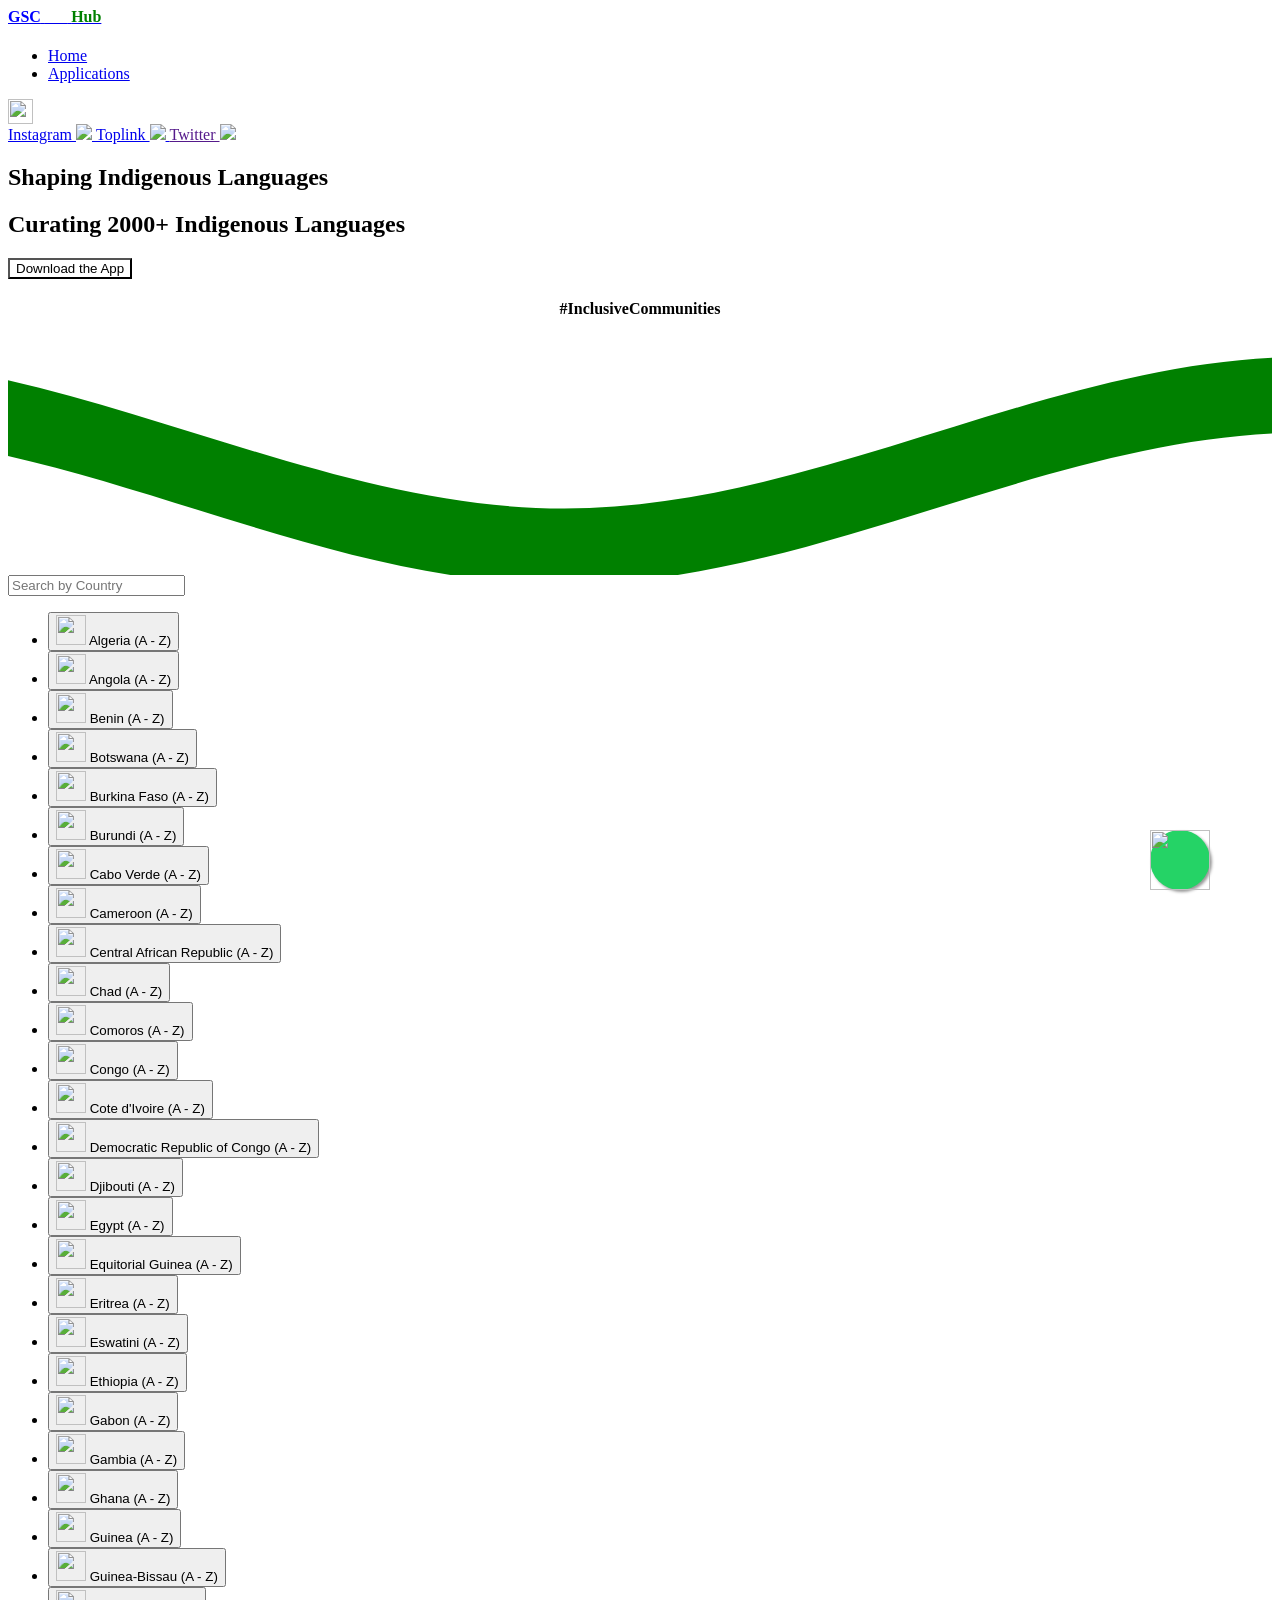
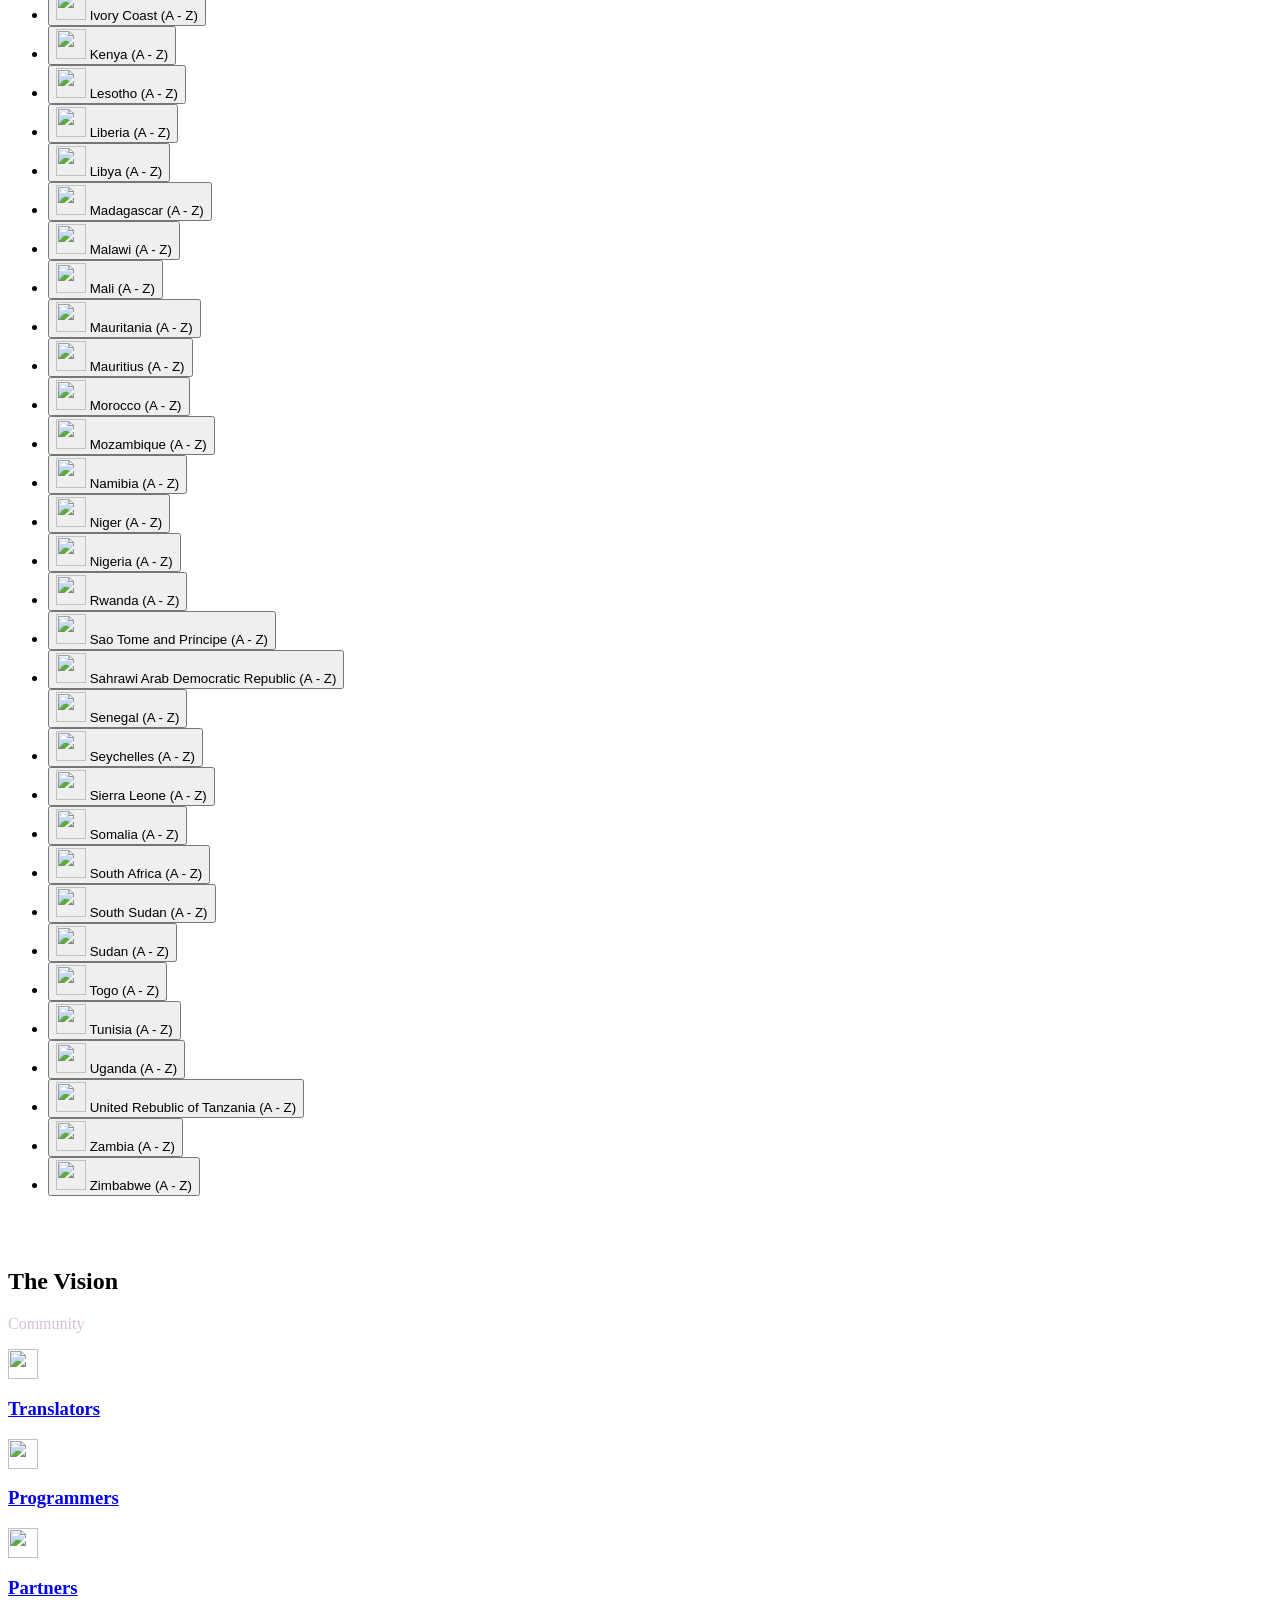
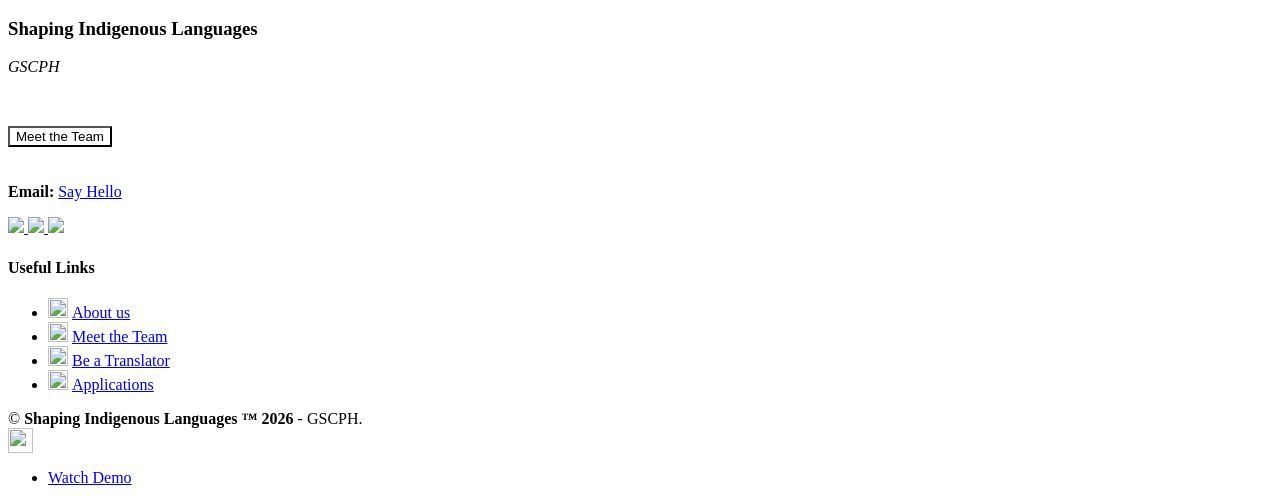
==== index.html @ 85067ea6 "Add files via upload" ====
<html lang="en">

<head>
  <meta http-equiv="Content-Type" content="text/html; charset=UTF-8">
  <link rel="stylesheet" href="./thinkroom_files/styles.css">

  <meta content="width=device-width, initial-scale=1.0" name="viewport">

  <title>Shaping Indigenous Languages</title>
  <meta content="Shaping Indigenous Languages" name="description">
  <meta content="shaping, indigenous, languages, global, africa, nigeria, top"
    name="keywords">

  <!-- Favicons -->
  <link href="https://kopa2kopa.com.ng/icon.png" type="image/png" rel="icon">
  <link href="https://kopa2kopa.com.ng/favicon-32x32.png" rel="favicon-32x32">
  <link href="https://kopa2kopa.com.ng/favicon-16x16.png" rel="favicon-16x16">
  <link href="https://kopa2kopa.com.ng/android-chrome-512x512.png" rel="icon">
  <link href="https://kopa2kopa.com.ng/apple-touch-icon.png" rel="apple-touch-icon">
  <link href="https://kopa2kopa.com.ng/favicon.ico" rel="icon">


  <!-- Google Fonts -->
  <link href="./thinkroom_files/css" rel="stylesheet">
  <link rel="preconnect" href="https://fonts.gstatic.com/">
  <link href="./thinkroom_files/css2" rel="stylesheet">
  <link href="./thinkroom_files/css2(1)" rel="stylesheet">
  <!-- Vendor CSS Files -->
  <link href="./thinkroom_files/bootstrap.min.css" rel="stylesheet">
  <link href="./thinkroom_files/icofont.min.css" rel="stylesheet">
  <link href="./thinkroom_files/boxicons.min.css" rel="stylesheet">
  <link href="./thinkroom_files/venobox.css" rel="stylesheet">
  <link href="./thinkroom_files/remixicon.css" rel="stylesheet">
  <link href="./thinkroom_files/owl.carousel.min.css" rel="stylesheet">
  <link href="./thinkroom_files/aos.css" rel="stylesheet">




  <!-- Template Main CSS File -->
  <link href="./thinkroom_files/style.css" rel="stylesheet">
  <link href="./thinkroom_files/css(1)" rel="stylesheet">
  <!-- career section -->

  <meta http-equiv="X-UA-Compatible" content="IE=edge">
  <meta name="viewport" content="width=device-width, initial-scale=1">
  <link href="./thinkroom_files/font-awesome.min.css" rel="stylesheet" integrity="sha384-wvfXpqpZZVQGK6TAh5PVlGOfQNHSoD2xbE+QkPxCAFlNEevoEH3Sl0sibVcOQVnN"
    crossorigin="anonymous">

  <!-- Global site tag (gtag.js) - Google Analytics -->
  <script async src="https://www.googletagmanager.com/gtag/js?id=UA-180524052-1"></script>
  <script>
    window.dataLayer = window.dataLayer || [];
    function gtag() { dataLayer.push(arguments); }
    gtag('js', new Date());

    gtag('config', 'UA-180524052-1');
  </script>

  <style>
    dropdown {
      display: inline-block;
      position: relative;
    }

    .dropdown-content {
      display: none;
      position: relative;
      width: 100%;
      overflow: auto;
      box-shadow: 0px 10px 10px 0px rgba(0, 0, 0, 0.4);
    }

    .dropdown:hover .dropdown-content {
      display: block;
    }

    .dropdown-content a {
      display: block;
      color: #000000;
      padding: 5px;
      text-decoration: none;
    }

    .dropdown-content a:hover {
      color: #FFFFFF;
      background-color: #00A4BD;
    }
  </style>


</head>

<body data-aos-easing="ease-in-out" data-aos-duration="1000" data-aos-delay="0">


  <!-- ======= Header ======= -->
  <header id="header" class="fixed-top d-flex align-items-center header-transparent">
    <div class="container d-flex align-items-center">

      <div class="logo mr-auto">

        <h4 class="text-light" style="font-family:serif;">
          <a href="https://wisdomokubo1github.io/jikoro/shapingindigenouslanguages.html">
        
            <span>

            
              
              <span style="color:blue">GSC</span>
            <span style="color:white">PH</span>
             <span style="color:green">Hub</span>
            </span>
          </a>
        </h4>
      </div>

      <nav class="nav-menu d-none d-lg-block">
        <ul>
          <li class="active">
            <a href="shapingindigenouslanguages.html">Home</a>
          </li>
          <li>
            <a href="https://sophia.apk.com">Applications</a>
          </li>
        </ul>
      </nav>
      <!-- .nav-menu -->

      <i class="nav-menu-toggle">
        <img src="thinkroom_files/menuicon.jpg" style="width:25;">
      </i>
      <!-- nav-menu drop-down icon -->

    </div>
  </header>
  <!-- End Header -->
  <!-- =========sidenav========== -->
  <div id="mySidenav" class="sidenav">
    <a href="https://www.instagram.com/phglobalshapers" id="insta">Instagram
      <i class="bx">
        <img src="thinkroom_files/instagram.jpg">
      </i>
    </a>
    <a href="https://fb.me/theowlsproject" id="toplink">Toplink
      <i class="bx">
        <img src="thinkroom_files/globe.jpg">
      </i>
    </a>
    <a href="" id="twitter">Twitter
      <i class="bx">
        <img src="thinkroom_files/twitter.jpg">
      </i>
    </a>
  </div>

  <!-- ======= Hero Section ======= -->
  <section id="hero">
    <div class="container">
      <div class="row">

        <div class="col-lg-5 order-1 order-lg-2 hero-img aos-init aos-animate" data-aos="zoom-out" data-aos-delay="300">

         
            
            <img src="thinkroom_files/GSCPH.png" class="img-fluid animated" alt="">


          </div>
        </div>

        <div class="col-lg-7 pt-5 pt-lg-0 order-2 order-lg-1 d-flex align-items-center">
          <div data-aos="zoom-out" class="typewriter aos-init aos-animate">
            <h1 style="font-family: &#39;Merriweather&#39;, serif;">Shaping Indigenous Languages</h1>
            <h2>Curating 2000+ Indigenous Languages</h2>
            
            <div class="dropdown text-center text-lg-left">
             
              <a href="https://sophia.apk.com"><button style="background-color:white;color:black;">Download the App</button></a>
      
              
              
              <div class="dropdown-content ">
              </div>
            </div>
           

            <center>
              <h4>
                #InclusiveCommunities
              </h4>
            </center>
          </div>
        </div>
      </div>

    </div>
    </div>

    <svg class="hero-waves" xmlns="http://www.w3.org/2000/svg" xmlns:xlink="http://www.w3.org/1999/xlink" viewBox="0 24 150 28 "
      preserveAspectRatio="none">
      <defs>
        <path id="wave-path" d="M-160 44c30 0 58-18 88-18s 58 18 88 18 58-18 88-18 58 18 88 18 v44h-352z">
        </path>
      </defs>
      <g class="wave1">
        <use xlink:href="#wave-path" x="50" y="3" fill="#fff">
        </use>
      </g>
      <g class="wave2">
        <use xlink:href="#wave-path" x="50" y="0" fill="green">
        </use>
      </g>
      <g class="wave3">
        <use xlink:href="#wave-path" x="50" y="9" fill="#fff">
        </use>
      </g>
    </svg>

  </section>
  <!-- End Hero -->

  <div class="container">
    <section id="features" class="details">
        
        
        <input id="searchbar" onkeyup="search_language()" type="text"

        name="search" placeholder="Search by Country"> 

     
     <ul id='list'>
         
            <li class="languages">
            <div class="dropdown">
              <button>
                  <img src="flags/algeria.png" style="height:30;">
                 Algeria (A - Z)
              </button>
              <div class="dropdown-content ">
              </div>
              </div>
              </li>
              
             <li class="languages">
              <div class="dropdown">
              <button>
                   <img src="flags/angola.png" style="height:30;">
                 Angola (A - Z)
              </button>
              <div class="dropdown-content ">
              </div>
              </div>
              </li>
              
              <li class="languages">
              <div class="dropdown">
              <button>
                   <img src="flags/benin.png" style="height:30;">
                 Benin (A - Z)
              </button>
              <div class="dropdown-content ">
              </div>
              </div>
              </li>
              
              <li class="languages">
              <div class="dropdown">
              <button>
                   <img src="flags/botswana.png" style="height:30;">
                 Botswana (A - Z)
              </button>
              <div class="dropdown-content ">
              </div>
              </div>
              </li>
              
              
              <li class="languages">
              <div class="dropdown">
              <button>
                   <img src="flags/burkinafaso.png" style="height:30;">
                 Burkina Faso (A - Z)
              </button>
              <div class="dropdown-content ">
              </div>
              </div>
              </li>
              
              <li class="languages">
              <div class="dropdown">
              <button>
                   <img src="flags/burundi.png" style="height:30;">
                 Burundi (A - Z)
              </button>
              <div class="dropdown-content ">
              </div>
              </div>
              </li>
              
             <li class="languages">
              <div class="dropdown">
              <button>
                   <img src="flags/caboverde.png" style="height:30;">
                 Cabo Verde (A - Z)
              </button>
              <div class="dropdown-content ">
              </div>
              </div>
              </li>
              
            <li class="languages">
              <div class="dropdown">
              <button>
                   <img src="flags/cameroon.png" style="height:30;">
                 Cameroon (A - Z)
              </button>
              <div class="dropdown-content ">
              </div>
              </div>
              </li>
              
            <li class="languages">
              <div class="dropdown">
              <button>
                   <img src="flags/centralafricanrepublic.png" style="height:30;">
                 Central African Republic (A - Z)
              </button>
              <div class="dropdown-content ">
              </div>
              </div>
               </li>
              
             <li class="languages">
              <div class="dropdown">
              <button>
                   <img src="flags/chad.png" style="height:30;">
                 Chad (A - Z)
              </button>
              <div class="dropdown-content ">
              </div>
              </div>
              </li>
              
             <li class="languages">
              <div class="dropdown">
              <button>
                   <img src="flags/comoros.png" style="height:30;">
                 Comoros (A - Z)
              </button>
              <div class="dropdown-content ">
              </div>
              </div>
              </li>
              
            <li class="languages">
              <div class="dropdown">
              <button>
                   <img src="flags/congo.png" style="height:30;">
                 Congo (A - Z)
              </button>
              <div class="dropdown-content ">
              </div>
              </div>
              </li>
              
             <li class="languages">
              <div class="dropdown">
              <button>
                   <img src="flags/cotedivoire.png" style="height:30;">
                 Cote d'Ivoire (A - Z)
              </button>
              <div class="dropdown-content ">
              </div>
              </div>
              </li>
              
            <li class="languages">
              <div class="dropdown">
              <button>
                   <img src="flags/democraticrepublicofcongo.png" style="height:30;">
                 Democratic Republic of Congo (A - Z)
              </button>
              <div class="dropdown-content ">
              </div>
              </div>
              </li>
              
             <li class="languages">
              <div class="dropdown">
              <button>
                 <img src="flags/djibouti.webp" style="height:30;">
                 Djibouti (A - Z)
              </button>
              <div class="dropdown-content ">
              </div>
              </div>
              </li>
              
             <li class="languages">
              <div class="dropdown">
              <button>
                  <img src="flags/egypt.webp" style="height:30;">
                 Egypt (A - Z)
              </button>
              <div class="dropdown-content ">
              </div>
              </div>
              </li>
              
             <li class="languages">
              <div class="dropdown">
              <button>
                   <img src="flags/equitorialguinea.png" style="height:30;">
                 Equitorial Guinea (A - Z)
              </button>
              <div class="dropdown-content ">
              </div>
              </div>
              </li>
              
              <li class="languages">
              <div class="dropdown">
              <button>
                   <img src="flags/eritrea.png" style="height:30;">
                 Eritrea (A - Z)
              </button>
              <div class="dropdown-content ">
              </div>
              </div>
              </li>
              
              <li class="languages">
              <div class="dropdown">
              <button>
                  <img src="flags/eswatini.webp" style="height:30;">
                 Eswatini (A - Z)
              </button>
              <div class="dropdown-content ">
              </div>
              </div>
              </li>
              
             <li class="languages">
              <div class="dropdown">
              <button>
                   <img src="flags/ethiopia.png" style="height:30;">
                 Ethiopia (A - Z)
              </button>
              <div class="dropdown-content ">
              </div>
              </div>
              </li>
              
              <li class="languages">
              <div class="dropdown">
              <button>
                   <img src="flags/gabon.png" style="height:30;">
                 Gabon (A - Z)
              </button>
              <div class="dropdown-content ">
              </div>
              </div>
              </li>
              
             <li class="languages">
              <div class="dropdown">
              <button>
                   <img src="flags/gambia.png" style="height:30;">
                 Gambia (A - Z)
              </button>
              <div class="dropdown-content ">
              </div>
              </div>
              </li>
              
              <li class="languages">
              <div class="dropdown">
              <button>
                   <img src="flags/ghana.png" style="height:30;">
                 Ghana (A - Z)
              </button>
              <div class="dropdown-content ">
              </div>
              </div>
              </li>
              
              <li class="languages">
              <div class="dropdown">
              <button>
                   <img src="flags/guinea.png" style="height:30;">
                 Guinea (A - Z)
              </button>
              <div class="dropdown-content ">
              </div>
              </div>
              </li>
              
              <li class="languages">
              <div class="dropdown">
              <button>
                   <img src="flags/guineabissau.png" style="height:30;">
                 Guinea-Bissau (A - Z)
              </button>
              <div class="dropdown-content ">
              </div>
              </div>
              </li>
              
             <li class="languages">
              <div class="dropdown">
              <button>
                   <img src="flags/cotedivoire.png" style="height:30;">
                 Ivory Coast (A - Z)
              </button>
              <div class="dropdown-content ">
              </div>
              </div>
              </li>
              
             <li class="languages">
              <div class="dropdown">
              <button>
                   <img src="flags/kenya.png" style="height:30;">
                 Kenya (A - Z)
              </button>
              <div class="dropdown-content ">
              </div>
              </div>
              </li>
              
             <li class="languages">
              <div class="dropdown">
              <button>
                   <img src="flags/lesotho.png" style="height:30;">
                 Lesotho (A - Z)
              </button>
              <div class="dropdown-content ">
              </div>
              </div>
              </li>
              
             <li class="languages">
              <div class="dropdown">
              <button>
                   <img src="flags/liberia.png" style="height:30;">
                 Liberia (A - Z)
              </button>
              <div class="dropdown-content ">
              </div>
              </div>
              </li>
              
             <li class="languages">
              <div class="dropdown">
              <button>
                   <img src="flags/libya.webp" style="height:30;">
                 Libya (A - Z)
              </button>
              <div class="dropdown-content ">
              </div>
              </div>
              </li>
              
             <li class="languages">
              <div class="dropdown">
              <button>
                   <img src="flags/madagascar.png" style="height:30;">
                 Madagascar (A - Z)
              </button>
              <div class="dropdown-content ">
              </div>
              </div>
              </li>
              
             <li class="languages">
              <div class="dropdown">
              <button>
                   <img src="flags/malawi.png" style="height:30;">
                 Malawi (A - Z)
              </button>
              <div class="dropdown-content ">
              </div>
              </div>
              </li>
              
            <li class="languages">
              <div class="dropdown">
              <button>
                   <img src="flags/mali.png" style="height:30;">
                 Mali (A - Z)
              </button>
              <div class="dropdown-content ">
              </div>
              </div>
              </li>
              
             <li class="languages">
              <div class="dropdown">
              <button>
                   <img src="flags/mauritania.png" style="height:30;">
                 Mauritania (A - Z)
              </button>
              <div class="dropdown-content ">
              </div>
              </div>
              </li>
              
             <li class="languages">
              <div class="dropdown">
              <button>
                   <img src="flags/mauritius.png" style="height:30;">
                 Mauritius (A - Z)
              </button>
              <div class="dropdown-content ">
              </div>
              </div>
              </li>
              
              <li class="languages">
              <div class="dropdown">
              <button>
                   <img src="flags/morocco.webp" style="height:30;">
                 Morocco (A - Z)
              </button>
              <div class="dropdown-content ">
              </div>
              </div>
              </li>
              
             <li class="languages">
              <div class="dropdown">
              <button>
                   <img src="flags/mozambique.png" style="height:30;">
                 Mozambique (A - Z)
              </button>
              <div class="dropdown-content ">
              </div>
              </div>
               </li>
              
              <li class="languages">
              <div class="dropdown">
              <button>
                   <img src="flags/namibia.png" style="height:30;">
                 Namibia (A - Z)
              </button>
              <div class="dropdown-content ">
              </div>
              </div>
              </li>
              
             <li class="languages">
              <div class="dropdown">
              <button>
                   <img src="flags/niger.png" style="height:30;">
                 Niger (A - Z)
              </button>
              <div class="dropdown-content ">
              </div>
              </div>
              </li>
     
     
           <li class="languages">
       <div class="dropdown">
              <button>
                   <img src="flags/nigeria.png" style="height:30;">
                Nigeria (A - Z)
              </button>
              <div class="dropdown-content ">
                  
                  <input id="searchbarnigeria" onkeyup="search_nigerianlanguage()" type="text"

        name="search" placeholder="Search by Language"> 

                  
<ul id='list'>
<li class="nigerianlanguages">
<button class="btn-get-started">Abanyom</button>
</li>

<li class="nigerianlanguages">
<button class="btn-get-started">Abon</button>
</li>

<li class="nigerianlanguages">
<button class="btn-get-started">Abua</button>
</li>

<li class="nigerianlanguages">
<button class="btn-get-started">Abureni</button>
</li>

<li class="nigerianlanguages">
<button class="btn-get-started">Achipa</button>
</li>

<li class="nigerianlanguages">
<button class="btn-get-started">Adim</button>
</li>

<li class="nigerianlanguages">
<button class="btn-get-started">Aduge</button>
</li>

<li class="nigerianlanguages">
<button class="btn-get-started">Adun</button>
</li>

<li class="nigerianlanguages">
<button class="btn-get-started">Afade</button>
</li>

<li class="nigerianlanguages">
<button class="btn-get-started">Afo</button>
</li>

<li class="nigerianlanguages">
<button class="btn-get-started">Afrike</button>
</li>

<li class="nigerianlanguages">
<button class="btn-get-started">Ajawa</button>
</li>

<li class="nigerianlanguages">
<button class="btn-get-started">Akaju-Ndem</button>
</li>

<li class="nigerianlanguages">
<button class="btn-get-started">Akweya-Yachi</button>
</li>

<li class="nigerianlanguages">
<button class="btn-get-started">Alago</button>
</li>

<li class="nigerianlanguages">
<button class="btn-get-started">Amo</button>
</li>

<li class="nigerianlanguages">
<button class="btn-get-started">Anaguta</button>
</li>

<li class="nigerianlanguages">
<button class="btn-get-started">Anang</button>
</li>

<li class="nigerianlanguages">
<button class="btn-get-started">Angas</button>
</li>

<li class="nigerianlanguages">
<button class="btn-get-started">Ankwei</button>
</li>

<li class="nigerianlanguages">
<button class="btn-get-started">Arabic</button>
</li>

<li class="nigerianlanguages">
<button class="btn-get-started">Anyima</button>
</li>

<li class="nigerianlanguages">
<button class="btn-get-started">Arum</button>
</li>

<li class="nigerianlanguages">
<button class="btn-get-started">Attakar</button>
</li>

<li class="nigerianlanguages">
<button class="btn-get-started">Auyoka</button>
</li>

<li class="nigerianlanguages">
<button class="btn-get-started">Awori</button>
</li>

<li class="nigerianlanguages">
<button class="btn-get-started">Ayu</button>
</li>

<li class="nigerianlanguages">
<button class="btn-get-started">Babur</button>
</li>

<li class="nigerianlanguages">
<button class="btn-get-started">Bachama</button>
</li>

<li class="nigerianlanguages">
<button class="btn-get-started">Bachere</button>
</li>

<li class="nigerianlanguages">
<button class="btn-get-started">Bada</button>
</li>

<li class="nigerianlanguages">
<button class="btn-get-started">Bakulung</button>
</li>

<li class="nigerianlanguages">
<button class="btn-get-started">Bali</button>
</li>

<li class="nigerianlanguages">
<button class="btn-get-started">Bambora</button>
</li>

<li class="nigerianlanguages">
<button class="btn-get-started">Bambuko</button>
</li>

<li class="nigerianlanguages">
<button class="btn-get-started">Banda</button>
</li>

<li class="nigerianlanguages">
<button class="btn-get-started">Banka</button>
</li>

<li class="nigerianlanguages">
<button class="btn-get-started">Banso</button>
</li>

<li class="nigerianlanguages">
<button class="btn-get-started">Bara</button>
</li>

<li class="nigerianlanguages">
<button class="btn-get-started">Barke</button>
</li>

<li class="nigerianlanguages">
<button class="btn-get-started">Baruba</button>
</li>

<li class="nigerianlanguages">
<button class="btn-get-started">Bashiri</button>
</li>

<li class="nigerianlanguages">
<button class="btn-get-started">Basa</button>
</li>

<li class="nigerianlanguages">
<button class="btn-get-started">Batta</button>
</li>

<li class="nigerianlanguages">
<button class="btn-get-started">Baushi</button>
</li>

<li class="nigerianlanguages">
<button class="btn-get-started">Baya</button>
</li>

<li class="nigerianlanguages">
<button class="btn-get-started">Bekwarra</button>
</li>

<li class="nigerianlanguages">
<button class="btn-get-started">Bele</button>
</li>

<li class="nigerianlanguages">
<button class="btn-get-started">Betso</button>
</li>

<li class="nigerianlanguages">
<button class="btn-get-started">Bette</button>
</li>

<li class="nigerianlanguages">
<button class="btn-get-started">Bilei</button>
</li>

<li class="nigerianlanguages">
<button class="btn-get-started">Bille</button>
</li>

<li class="nigerianlanguages">
<button class="btn-get-started">Bina</button>
</li>

<li class="nigerianlanguages">
<button class="btn-get-started">Bini</button>
</li>

<li class="nigerianlanguages">
<button class="btn-get-started">Birom</button>
</li>

<li class="nigerianlanguages">
<button class="btn-get-started">Bobua</button>
</li>

<li class="nigerianlanguages">
<button class="btn-get-started">Boki</button>
</li>

<li class="nigerianlanguages">
<button class="btn-get-started">Bokkos</button>
</li>

<li class="nigerianlanguages">
<button class="btn-get-started">Boko</button>
</li>

<li class="nigerianlanguages">
<button class="btn-get-started">Bole</button>
</li>

<li class="nigerianlanguages">
<button class="btn-get-started">Botlere</button>
</li>

<li class="nigerianlanguages">
<button class="btn-get-started">Boma</button>
</li>

<li class="nigerianlanguages">
<button class="btn-get-started">Bomboro</button>
</li>

<li class="nigerianlanguages">
<button class="btn-get-started">Buduma</button>
</li>

<li class="nigerianlanguages">
<button class="btn-get-started">Buji</button>
</li>

<li class="nigerianlanguages">
<button class="btn-get-started">Buli</button>
</li>

<li class="nigerianlanguages">
<button class="btn-get-started">Bunu</button>
</li>

<li class="nigerianlanguages">
<button class="btn-get-started">Bura</button>
</li>

<li class="nigerianlanguages">
<button class="btn-get-started">Burak</button>
</li>

<li class="nigerianlanguages">
<button class="btn-get-started">Burma</button>
</li>

<li class="nigerianlanguages">
<button class="btn-get-started">Buru</button>
</li>

<li class="nigerianlanguages">
<button class="btn-get-started">Buta</button>
</li>

<li class="nigerianlanguages">
<button class="btn-get-started">Bwall</button>
</li>

<li class="nigerianlanguages">
<button class="btn-get-started">Bwatiye</button>
</li>

<li class="nigerianlanguages">
<button class="btn-get-started">Bwazza</button>
</li>

<li class="nigerianlanguages">
<button class="btn-get-started">Challa</button>
</li>

<li class="nigerianlanguages">
<button class="btn-get-started">Chama</button>
</li>

<li class="nigerianlanguages">
<button class="btn-get-started">Chamba</button>
</li>

<li class="nigerianlanguages">
<button class="btn-get-started">Chamo</button>
</li>

<li class="nigerianlanguages">
<button class="btn-get-started">Cibak</button>
</li>

<li class="nigerianlanguages">
<button class="btn-get-started">Chinine</button>
</li>

<li class="nigerianlanguages">
<button class="btn-get-started">Chip</button>
</li>

<li class="nigerianlanguages">
<button class="btn-get-started">Chokobo</button>
</li>

<li class="nigerianlanguages">
<button class="btn-get-started">Chukkol</button>
</li>

<li class="nigerianlanguages">
<button class="btn-get-started">Cipu</button>
</li>

<li class="nigerianlanguages">
<button class="btn-get-started">Daba</button>
</li>

<li class="nigerianlanguages">
<button class="btn-get-started">Dadiya</button>
</li>

<li class="nigerianlanguages">
<button class="btn-get-started">Daka</button>
</li>

<li class="nigerianlanguages">
<button class="btn-get-started">Dakarkari</button>
</li>

<li class="nigerianlanguages">
<button class="btn-get-started">Danda</button>
</li>

<li class="nigerianlanguages">
<button class="btn-get-started">Dangsa</button>
</li>

<li class="nigerianlanguages">
<button class="btn-get-started">Daza</button>
</li>

<li class="nigerianlanguages">
<button class="btn-get-started" id="degema" name="degema">Degema</button>
</li>

<li class="nigerianlanguages">
<button class="btn-get-started">Deno</button>
</li>

<li class="nigerianlanguages">
<button class="btn-get-started">Dghwede</button>
</li>

<li class="nigerianlanguages">
<button class="btn-get-started">Diba</button>
</li>

<li class="nigerianlanguages">
<button class="btn-get-started">Doemak</button>
</li>

<li class="nigerianlanguages">
<button class="btn-get-started">Duguri</button>
</li>

<li class="nigerianlanguages">
<button class="btn-get-started">Duka</button>
</li>

<li class="nigerianlanguages">
<button class="btn-get-started">Duma</button>
</li>

<li class="nigerianlanguages">
<button class="btn-get-started">Ebana</button>
</li>

<li class="nigerianlanguages">
<button class="btn-get-started">Ebirra</button>
</li>

<li class="nigerianlanguages">
<button class="btn-get-started">Ebu</button>
</li>

<li class="nigerianlanguages">
<button class="btn-get-started">Efik</button>
</li>

<li class="nigerianlanguages">
<button class="btn-get-started">Egbema</button>
</li>

<li class="nigerianlanguages">
<button class="btn-get-started">Eggon</button>
</li>

<li class="nigerianlanguages">
<button class="btn-get-started">Egun</button>
</li>

<li class="nigerianlanguages">
<button class="btn-get-started">Ejagham</button>
</li>

<li class="nigerianlanguages">
<button class="btn-get-started">Ekajuk</button>
</li>

<li class="nigerianlanguages">
<button class="btn-get-started">Eket</button>
</li>

<li class="nigerianlanguages">
<button class="btn-get-started">Ekoi</button>
</li>

<li class="nigerianlanguages">
<button class="btn-get-started">Ekpeye</button>
</li>

<li class="nigerianlanguages">
<button class="btn-get-started">Engenni</button>
</li>

<li class="nigerianlanguages">
<button class="btn-get-started">Epie</button>
</li>

<li class="nigerianlanguages">
<button class="btn-get-started">English</button>
</li>

<li class="nigerianlanguages">
<button class="btn-get-started">Esan</button>
</li>

<li class="nigerianlanguages">
<button class="btn-get-started">Etche</button>
</li>

<li class="nigerianlanguages">
<button class="btn-get-started">Etolu</button>
</li>

<li class="nigerianlanguages">
<button class="btn-get-started">Etsako</button>
</li>

<li class="nigerianlanguages">
<button class="btn-get-started">Etung</button>
</li>

<li class="nigerianlanguages">
<button class="btn-get-started">Etuno</button>
</li>

<li class="nigerianlanguages">
<button class="btn-get-started">Falli</button>
</li>

<li class="nigerianlanguages">
<button class="btn-get-started">French</button>
</li>

<li class="nigerianlanguages">
<button class="btn-get-started">Fula</button>
</li>

<li class="nigerianlanguages">
<button class="btn-get-started">Fyam</button>
</li>

<li class="nigerianlanguages">
<button class="btn-get-started">Fyer</button>
</li>

<li class="nigerianlanguages">
<button class="btn-get-started">Ga'anda</button>
</li>

<li class="nigerianlanguages">
<button class="btn-get-started">Gade</button>
</li>

<li class="nigerianlanguages">
<button class="btn-get-started">Galambi</button>
</li>

<li class="nigerianlanguages">
<button class="btn-get-started">Gamergu</button>
</li>

<li class="nigerianlanguages">
<button class="btn-get-started">Ganawuri</button>
</li>

<li class="nigerianlanguages">
<button class="btn-get-started">Gavako</button>
</li>

<li class="nigerianlanguages">
<button class="btn-get-started">Gbedde</button>
</li>

<li class="nigerianlanguages">
<button class="btn-get-started">Gbo</button>
</li>

<li class="nigerianlanguages">
<button class="btn-get-started">Gengle</button>
</li>

<li class="nigerianlanguages">
<button class="btn-get-started">Geji</button>
</li>

<li class="nigerianlanguages">
<button class="btn-get-started">Gera</button>
</li>

<li class="nigerianlanguages">
<button class="btn-get-started">Geruma</button>
</li>

<li class="nigerianlanguages">
<button class="btn-get-started">Gingwak</button>
</li>

<li class="nigerianlanguages">
<button class="btn-get-started">Gira</button>
</li>

<li class="nigerianlanguages">
<button class="btn-get-started">Gizigz</button>
</li>

<li class="nigerianlanguages">
<button class="btn-get-started">Goernai</button>
</li>

<li class="nigerianlanguages">
<button class="btn-get-started">Gokana</button>
</li>

<li class="nigerianlanguages">
<button class="btn-get-started">Gombi</button>
</li>

<li class="nigerianlanguages">
<button class="btn-get-started">Gornun</button>
</li>

<li class="nigerianlanguages">
<button class="btn-get-started">Gonia</button>
</li>

<li class="nigerianlanguages">
<button class="btn-get-started">Gubi</button>
</li>

<li class="nigerianlanguages">
<button class="btn-get-started">Gude</button>
</li>

<li class="nigerianlanguages">
<button class="btn-get-started">Gudu</button>
</li>

<li class="nigerianlanguages">
<button class="btn-get-started">Gure</button>
</li>

<li class="nigerianlanguages">
<button class="btn-get-started">Gurmana</button>
</li>

<li class="nigerianlanguages">
<button class="btn-get-started">Gururntum</button>
</li>

<li class="nigerianlanguages">
<button class="btn-get-started">Gusu</button>
</li>

<li class="nigerianlanguages">
<button class="btn-get-started">Gwa</button>
</li>

<li class="nigerianlanguages">
<button class="btn-get-started">Gwamba</button>
</li>

<li class="nigerianlanguages">
<button class="btn-get-started">Gwandara</button>
</li>

<li class="nigerianlanguages">
<button class="btn-get-started">Gwari</button>
</li>

<li class="nigerianlanguages">
<button class="btn-get-started">Gwom</button>
</li>

<li class="nigerianlanguages">
<button class="btn-get-started">Gwoza</button>
</li>

<li class="nigerianlanguages">
<button class="btn-get-started">Gyem</button>
</li>

<li class="nigerianlanguages">
<button class="btn-get-started">Hausa</button>
</li>

<li class="nigerianlanguages">
<button class="btn-get-started">Humono</button>
</li>

<li class="nigerianlanguages">
<button class="btn-get-started">Holma</button>
</li>

<li class="nigerianlanguages">
<button class="btn-get-started">Hona</button>
</li>

<li class="nigerianlanguages">
<button class="btn-get-started">Hyam</button>
</li>

<li class="nigerianlanguages">
<button class="btn-get-started">Ibeno</button>
</li>

<li class="nigerianlanguages">
<button class="btn-get-started">Ibibio</button>
</li>

<li class="nigerianlanguages">
<button class="btn-get-started">Ichen</button>
</li>

<li class="nigerianlanguages">
<button class="btn-get-started">Idoma</button>
</li>

<li class="nigerianlanguages">
<button class="btn-get-started">Igala</button>
</li>

<li class="nigerianlanguages">
    <a href="englishtoigbo.html">
<button class="btn-get-started">Igbo</button></a>
</li>

<li class="nigerianlanguages">
<button class="btn-get-started">Igede</button>
</li>

<li class="nigerianlanguages">
<button class="btn-get-started">Ijaw</button>
</li>

<li class="nigerianlanguages">
<button class="btn-get-started">Ijumu</button>
</li>

<li class="nigerianlanguages">
<button class="btn-get-started">Ika</button>
</li>

<li class="nigerianlanguages">
<button class="btn-get-started">Ikorn</button>
</li>

<li class="nigerianlanguages">
<button class="btn-get-started">Ikwerre</button>
</li>

<li class="nigerianlanguages">
<button class="btn-get-started">Irigwe</button>
</li>

<li class="nigerianlanguages">
<button class="btn-get-started">Isoko</button>
</li>

<li class="nigerianlanguages">
<button class="btn-get-started">Isekiri</button>
</li>

<li class="nigerianlanguages">
<button class="btn-get-started">Iyala</button>
</li>

<li class="nigerianlanguages">
<button class="btn-get-started">Izere</button>
</li>

<li class="nigerianlanguages">
<button class="btn-get-started">Izondjo</button>
</li>

<li class="nigerianlanguages">
<button class="btn-get-started">Jahuna</button>
</li>

<li class="nigerianlanguages">
<button class="btn-get-started">Jaku</button>
</li>

<li class="nigerianlanguages">
<button class="btn-get-started">Jara</button>
</li>

<li class="nigerianlanguages">
<button class="btn-get-started">Jere</button>
</li>

<li class="nigerianlanguages">
<button class="btn-get-started">Jero</button>
</li>

<li class="nigerianlanguages">
<button class="btn-get-started">Jibu</button>
</li>

<li class="nigerianlanguages">
<button class="btn-get-started">Jidda-Abu</button>
</li>

<li class="nigerianlanguages">
<button class="btn-get-started">Jimbin</button>
</li>

<li class="nigerianlanguages">
<button class="btn-get-started">Jirai</button>
</li>

<li class="nigerianlanguages">
<button class="btn-get-started">Jju</button>
</li>

<li class="nigerianlanguages">
<button class="btn-get-started">Jonjo</button>
</li>

<li class="nigerianlanguages">
<button class="btn-get-started">Jukun</button>
</li>

<li class="nigerianlanguages">
<button class="btn-get-started">Kaba</button>
</li>

<li class="nigerianlanguages">
<button class="btn-get-started">Kadara</button>
</li>

<li class="nigerianlanguages">
<button class="btn-get-started">Kafanchan</button>
</li>

<li class="nigerianlanguages">
<button class="btn-get-started">Kagoro</button>
</li>

<li class="nigerianlanguages">
<button class="btn-get-started">Kajuru</button>
</li>

<li class="nigerianlanguages">
<button class="btn-get-started">Kaka</button>
</li>

<li class="nigerianlanguages">
    <button class="btn-get-started">Kalabari</button>
</li>

<li class="nigerianlanguages">
<button class="btn-get-started">Kamaku</button>
</li>

<li class="nigerianlanguages">
<button class="btn-get-started">Kambari</button>
</li>

<li class="nigerianlanguages">
<button class="btn-get-started">Kamwe</button>
</li>

<li class="nigerianlanguages">
<button class="btn-get-started">Kamo</button>
</li>

<li class="nigerianlanguages">
<button class="btn-get-started">Kanakuru</button>
</li>

<li class="nigerianlanguages">
<button class="btn-get-started">Kanembu</button>
</li>

<li class="nigerianlanguages">
<button class="btn-get-started">Kanikon</button>
</li>

<li class="nigerianlanguages">
<button class="btn-get-started">Kantana</button>
</li>

<li class="nigerianlanguages">
<button class="btn-get-started">Kanufi</button>
</li>

<li class="nigerianlanguages">
<button class="btn-get-started">Kanuri</button>
</li>

<li class="nigerianlanguages">
<button class="btn-get-started">Karai-Karai</button>
</li>

<li class="nigerianlanguages">
<button class="btn-get-started">Karimjo</button>
</li>

<li class="nigerianlanguages">
<button class="btn-get-started">Kariya</button>
</li>

<li class="nigerianlanguages">
<button class="btn-get-started">Katab</button>
</li>

<li class="nigerianlanguages">
<button class="btn-get-started">Kenern</button>
</li>

<li class="nigerianlanguages">
<button class="btn-get-started">Kenton</button>
</li>

<li class="nigerianlanguages">
<button class="btn-get-started">Kiballo</button>
</li>

<li class="nigerianlanguages">
<button class="btn-get-started">Kilba</button>
</li>

<li class="nigerianlanguages">
<button class="btn-get-started">Kirfi</button>
</li>

<li class="nigerianlanguages">
<button class="btn-get-started">Koma</button>
</li>

<li class="nigerianlanguages">
<button class="btn-get-started">Kona</button>
</li>

<li class="nigerianlanguages">
<button class="btn-get-started">Koro</button>
</li>

<li class="nigerianlanguages">
<button class="btn-get-started">Kubi</button>
</li>

<li class="nigerianlanguages">
<button class="btn-get-started">Kudachano</button>
</li>

<li class="nigerianlanguages">
<button class="btn-get-started">Kugama</button>
</li>

<li class="nigerianlanguages">
<button class="btn-get-started">Kulere</button>
</li>

<li class="nigerianlanguages">
<button class="btn-get-started">Kunini</button>
</li>

<li class="nigerianlanguages">
<button class="btn-get-started">Kurama</button>
</li>

<li class="nigerianlanguages">
<button class="btn-get-started">Kurdul</button>
</li>

<li class="nigerianlanguages">
<button class="btn-get-started">Kushi</button>
</li>

<li class="nigerianlanguages">
<button class="btn-get-started">Kuteb</button>
</li>

<li class="nigerianlanguages">
<button class="btn-get-started">Kutin</button>
</li>

<li class="nigerianlanguages">
<button class="btn-get-started">Kwah</button>
</li>

<li class="nigerianlanguages">
<button class="btn-get-started">Kwalla</button>
</li>

<li class="nigerianlanguages">
<button class="btn-get-started">Kwami</button>
</li>

<li class="nigerianlanguages">
<button class="btn-get-started">Kwanchi</button>
</li>

<li class="nigerianlanguages">
<button class="btn-get-started">Kwanka</button>
</li>

<li class="nigerianlanguages">
<button class="btn-get-started">Kwaro</button>
</li>

<li class="nigerianlanguages">
<button class="btn-get-started">Kwato</button>
</li>

<li class="nigerianlanguages">
<button class="btn-get-started">Kyenga</button>
</li>

<li class="nigerianlanguages">
<button class="btn-get-started">Laaru</button>
</li>

<li class="nigerianlanguages">
<button class="btn-get-started">Lakka</button>
</li>

<li class="nigerianlanguages">
<button class="btn-get-started">Lala</button>
</li>

<li class="nigerianlanguages">
<button class="btn-get-started">Lama</button>
</li>

<li class="nigerianlanguages">
<button class="btn-get-started">Lamja</button>
</li>

<li class="nigerianlanguages">
<button class="btn-get-started">Lau</button>
</li>

<li class="nigerianlanguages">
<button class="btn-get-started">Libbo</button>
</li>

<li class="nigerianlanguages">
<button class="btn-get-started">Limono</button>
</li>

<li class="nigerianlanguages">
<button class="btn-get-started">Lopa</button>
</li>

<li class="nigerianlanguages">
<button class="btn-get-started">Longuda</button>
</li>

<li class="nigerianlanguages">
<button class="btn-get-started">Mabo</button>
</li>

<li class="nigerianlanguages">
<button class="btn-get-started">Mada</button>
</li>

<li class="nigerianlanguages">
<button class="btn-get-started">Mama</button>
</li>

<li class="nigerianlanguages">
<button class="btn-get-started">Mambilla</button>
</li>

<li class="nigerianlanguages">
<button class="btn-get-started">Manchok</button>
</li>

<li class="nigerianlanguages">
<button class="btn-get-started">Mandara</button>
</li>

<li class="nigerianlanguages">
<button class="btn-get-started">Manga</button>
</li>

<li class="nigerianlanguages">
<button class="btn-get-started">Margi</button>
</li>

<li class="nigerianlanguages">
<button class="btn-get-started">Matakarn</button>
</li>

<li class="nigerianlanguages">
<button class="btn-get-started">Mbembe</button>
</li>

<li class="nigerianlanguages">
<button class="btn-get-started">Mbol</button>
</li>

<li class="nigerianlanguages">
<button class="btn-get-started">Mbube</button>
</li>

<li class="nigerianlanguages">
<button class="btn-get-started">Mbula</button>
</li>

<li class="nigerianlanguages">
<button class="btn-get-started">Mbum</button>
</li>

<li class="nigerianlanguages">
<button class="btn-get-started">Memyang</button>
</li>

<li class="nigerianlanguages">
<button class="btn-get-started">Miango</button>
</li>

<li class="nigerianlanguages">
<button class="btn-get-started">Miligili</button>
</li>

<li class="nigerianlanguages">
<button class="btn-get-started">Miya</button>
</li>

<li class="nigerianlanguages">
<button class="btn-get-started">Mobber</button>
</li>

<li class="nigerianlanguages">
<button class="btn-get-started">Montol</button>
</li>

<li class="nigerianlanguages">
<button class="btn-get-started">Moruwa</button>
</li>

<li class="nigerianlanguages">
<button class="btn-get-started">Muchaila</button>
</li>

<li class="nigerianlanguages">
<button class="btn-get-started">Mumuye</button>
</li>

<li class="nigerianlanguages">
<button class="btn-get-started">Mundung</button>
</li>

<li class="nigerianlanguages">
<button class="btn-get-started">Mupun</button>
</li>

<li class="nigerianlanguages">
<button class="btn-get-started">Mushere</button>
</li>

<li class="nigerianlanguages">
<button class="btn-get-started">Mwahavul</button>
</li>

<li class="nigerianlanguages">
<button class="btn-get-started">Ndoro</button>
</li>

<li class="nigerianlanguages">
<button class="btn-get-started">Ngamo</button>
</li>

<li class="nigerianlanguages">
<button class="btn-get-started">Ngizim</button>
</li>

<li class="nigerianlanguages">
<button class="btn-get-started">Ngweshe</button>
</li>

<li class="nigerianlanguages">
<button class="btn-get-started">Ningi</button>
</li>

<li class="nigerianlanguages">
<button class="btn-get-started">Ninzam</button>
</li>

<li class="nigerianlanguages">
<button class="btn-get-started">Njayi</button>
</li>

<li class="nigerianlanguages">
<button class="btn-get-started">Nkim</button>
</li>

<li class="nigerianlanguages">
<button class="btn-get-started">Nkum</button>
</li>

<li class="nigerianlanguages">
<button class="btn-get-started">Nokere</button>
</li>

<li class="nigerianlanguages">
<button class="btn-get-started">Nsukka</button>
</li>

<li class="nigerianlanguages">
<button class="btn-get-started">Nunku</button>
</li>

<li class="nigerianlanguages">
<button class="btn-get-started">Nupe</button>
</li>

<li class="nigerianlanguages">
<button class="btn-get-started">Nyandang</button>
</li>

<li class="nigerianlanguages">
<button class="btn-get-started">Obolo</button>
</li>

<li class="nigerianlanguages">
<button class="btn-get-started">Ogba</button>
</li>

<li class="nigerianlanguages">
<button class="btn-get-started">Ofutop</button>
</li>

<li class="nigerianlanguages">
<button class="btn-get-started">Ogori</button>
</li>

<li class="nigerianlanguages">
<button class="btn-get-started">Okobo</button>
</li>

<li class="nigerianlanguages">
<button class="btn-get-started">Okpamheri</button>
</li>

<li class="nigerianlanguages">
<button class="btn-get-started">Okpe</button>
</li>

<li class="nigerianlanguages">
<button class="btn-get-started">Olulumo</button>
</li>

<li class="nigerianlanguages">
<button class="btn-get-started">Oro</button>
</li>

<li class="nigerianlanguages">
<button class="btn-get-started">Owan</button>
</li>

<li class="nigerianlanguages">
<button class="btn-get-started">Owe</button>
</li>

<li class="nigerianlanguages">
<button class="btn-get-started">Oworo</button>
</li>

<li class="nigerianlanguages">
<button class="btn-get-started">Pa'a</button>
</li>

<li class="nigerianlanguages">
<button class="btn-get-started">Pai</button>
</li>

<li class="nigerianlanguages">
<button class="btn-get-started">Panyam</button>
</li>

<li class="nigerianlanguages">
<button class="btn-get-started">Pero</button>
</li>

<li class="nigerianlanguages">
<button class="btn-get-started">Pire</button>
</li>

<li class="nigerianlanguages">
<button class="btn-get-started">Pkanzom</button>
</li>

<li class="nigerianlanguages">
<button class="btn-get-started">Poll</button>
</li>

<li class="nigerianlanguages">
<button class="btn-get-started">Polchi Habe</button>
</li>

<li class="nigerianlanguages">
<button class="btn-get-started">Pongo</button>
</li>

<li class="nigerianlanguages">
<button class="btn-get-started">Potopo</button>
</li>

<li class="nigerianlanguages">
<button class="btn-get-started">Pyapun</button>
</li>

<li class="nigerianlanguages">
<button class="btn-get-started">Qua</button>
</li>

<li class="nigerianlanguages">
<button class="btn-get-started">Rebina</button>
</li>

<li class="nigerianlanguages">
<button class="btn-get-started">Reshe</button>
</li>

<li class="nigerianlanguages">
<button class="btn-get-started">Rindire</button>
</li>

<li class="nigerianlanguages">
<button class="btn-get-started">Rishuwa</button>
</li>

<li class="nigerianlanguages">
<button class="btn-get-started">Ron</button>
</li>

<li class="nigerianlanguages">
<button class="btn-get-started">Rubu</button>
</li>

<li class="nigerianlanguages">
<button class="btn-get-started">Rukuba</button>
</li>

<li class="nigerianlanguages">
<button class="btn-get-started">Rumada</button>
</li>

<li class="nigerianlanguages">
<button class="btn-get-started">Rumaya</button>
</li>

<li class="nigerianlanguages">
<button class="btn-get-started">Sakbe</button>
</li>

<li class="nigerianlanguages">
<button class="btn-get-started">Sanga</button>
</li>

<li class="nigerianlanguages">
<button class="btn-get-started">Sate</button>
</li>

<li class="nigerianlanguages">
<button class="btn-get-started">Saya</button>
</li>

<li class="nigerianlanguages">
<button class="btn-get-started">Segidi</button>
</li>

<li class="nigerianlanguages">
<button class="btn-get-started">Shanga</button>
</li>

<li class="nigerianlanguages">
<button class="btn-get-started">Shangawa</button>
</li>

<li class="nigerianlanguages">
<button class="btn-get-started">Shan-Shan</button>
</li>

<li class="nigerianlanguages">
<button class="btn-get-started">Shira</button>
</li>

<li class="nigerianlanguages">
<button class="btn-get-started">Shomo</button>
</li>

<li class="nigerianlanguages">
<button class="btn-get-started">Shuwa</button>
</li>

<li class="nigerianlanguages">
<button class="btn-get-started">Sikdi</button>
</li>

<li class="nigerianlanguages">
<button class="btn-get-started">Siri</button>
</li>

<li class="nigerianlanguages">
<button class="btn-get-started">Srubu</button>
</li>

<li class="nigerianlanguages">
<button class="btn-get-started">Sukur</button>
</li>

<li class="nigerianlanguages">
<button class="btn-get-started">Sura</button>
</li>

<li class="nigerianlanguages">
<button class="btn-get-started">Tangale</button>
</li>

<li class="nigerianlanguages">
<button class="btn-get-started">Tarok</button>
</li>

<li class="nigerianlanguages">
<button class="btn-get-started">Teme</button>
</li>

<li class="nigerianlanguages">
<button class="btn-get-started">Tera</button>
</li>

<li class="nigerianlanguages">
<button class="btn-get-started">Teshena</button>
</li>

<li class="nigerianlanguages">
<button class="btn-get-started">Tigon</button>
</li>

<li class="nigerianlanguages">
<button class="btn-get-started">Tikar</button>
</li>

<li class="nigerianlanguages">
<button class="btn-get-started">Tiv</button>
</li>

<li class="nigerianlanguages">
<button class="btn-get-started">Tula</button>
</li>

<li class="nigerianlanguages">
<button class="btn-get-started">Tur</button>
</li>

<li class="nigerianlanguages">
<button class="btn-get-started">Ufia</button>
</li>

<li class="nigerianlanguages">
<button class="btn-get-started">Ukelle</button>
</li>

<li class="nigerianlanguages">
<button class="btn-get-started">Ukwani</button>
</li>

<li class="nigerianlanguages">
<button class="btn-get-started">Uncinda</button>
</li>

<li class="nigerianlanguages">
<button class="btn-get-started">Uneme</button>
</li>

<li class="nigerianlanguages">
<button class="btn-get-started">Ura</button>
</li>

<li class="nigerianlanguages">
<button class="btn-get-started">Urhobo</button>
</li>

<li class="nigerianlanguages">
<button class="btn-get-started">Utonkong</button>
</li>

<li class="nigerianlanguages">
<button class="btn-get-started">Uvwie</button>
</li>

<li class="nigerianlanguages">
<button class="btn-get-started">Uyanga</button>
</li>

<li class="nigerianlanguages">
<button class="btn-get-started">Vemgo</button>
</li>

<li class="nigerianlanguages">
<button class="btn-get-started">Verre</button>
</li>

<li class="nigerianlanguages">
<button class="btn-get-started">Vommi</button>
</li>

<li class="nigerianlanguages">
<button class="btn-get-started">Wagga</button>
</li>

<li class="nigerianlanguages">
<button class="btn-get-started">Waja</button>
</li>

<li class="nigerianlanguages">
<button class="btn-get-started">Waka</button>
</li>

<li class="nigerianlanguages">
<button class="btn-get-started">Warja</button>
</li>

<li class="nigerianlanguages">
<button class="btn-get-started">Warji</button>
</li>

<li class="nigerianlanguages">
<button class="btn-get-started">Wula</button>
</li>

<li class="nigerianlanguages">
<button class="btn-get-started">Wurbo</button>
</li>

<li class="nigerianlanguages">
<button class="btn-get-started">Wurkun</button>
</li>

<li class="nigerianlanguages">
<button class="btn-get-started">Yache</button>
</li>

<li class="nigerianlanguages">
<button class="btn-get-started">Yagba</button>
</li>

<li class="nigerianlanguages">
<button class="btn-get-started">Yakurr</button>
</li>

<li class="nigerianlanguages">
<button class="btn-get-started">Yalla</button>
</li>

<li class="nigerianlanguages">
<button class="btn-get-started">Yandang</button>
</li>

<li class="nigerianlanguages">
    <button class="btn-get-started">Yergan</button>
</li>

<li class="nigerianlanguages">
    <a href="englishtoyoruba.html">
<button class="btn-get-started">Yoruba</button>
</a>
</li>

<li class="nigerianlanguages">
<button class="btn-get-started">Yott</button>
</li>

<li class="nigerianlanguages">
<button class="btn-get-started">Yumu</button>
</li>

<li class="nigerianlanguages">
<button class="btn-get-started">Yungur</button>
</li>

<li class="nigerianlanguages">
<button class="btn-get-started">Yuom</button>
</li>

<li class="nigerianlanguages">
<button class="btn-get-started">Zabara</button>
</li>

<li class="nigerianlanguages">
<button class="btn-get-started">Zaranda</button>
</li>

<li class="nigerianlanguages">
<button class="btn-get-started">Zarma</button>
</li>

<li class="nigerianlanguages">
<button class="btn-get-started">Zayam</button>
</li>

<li class="nigerianlanguages">
<button class="btn-get-started">Zul</button>
</li>

</ul>

</div>
</li>


            <li class="languages">
                <div class="dropdown">
              <button>
                   <img src="flags/rwanda.png" style="height:30;">
                 Rwanda (A - Z)
              </button>
              <div class="dropdown-content ">
              </div>
              </div>
              </li>
              
              <li class="languages">
              <div class="dropdown">
              <button>
                   <img src="flags/saotomeandprincipe.png" style="height:30;">
                 Sao Tome and Principe (A - Z)
              </button>
              <div class="dropdown-content ">
              </div>
              </div>
              </li>
              
             <li class="languages">
              <div class="dropdown">
              <button>
                  <img src="flags/sahrawiarabrepublic.webp" style="height:30;">
                 Sahrawi Arab Democratic Republic (A - Z)
              </button>
              <div class="dropdown-content ">
              </div>
              </div>
              </li.
              
             <li class="languages">
              <div class="dropdown">
              <button>
                   <img src="flags/senegal.png" style="height:30;">
                 Senegal (A - Z)
              </button>
              <div class="dropdown-content ">
              </div>
              </div>
              </li>
              
              <li class="languages">
              <div class="dropdown">
              <button>
                   <img src="flags/seychelles.png" style="height:30;">
                 Seychelles (A - Z)
              </button>
              <div class="dropdown-content ">
              </div>
              </div>
              </li>
              
             <li class="languages">
              <div class="dropdown">
              <button>
                   <img src="flags/sierraleone.png" style="height:30;">
                 Sierra Leone (A - Z)
              </button>
              <div class="dropdown-content ">
              </div>
              </div>
              </li>
              
             <li class="languages">
              <div class="dropdown">
              <button>
                   <img src="flags/somalia.png" style="height:30;">
                 Somalia (A - Z)
              </button>
              <div class="dropdown-content ">
              </div>
              </div>
              </li>
              
             <li class="languages">
              <div class="dropdown">
              <button>
                   <img src="flags/southafrica.png" style="height:30;">
                 South Africa (A - Z)
              </button>
              <div class="dropdown-content ">
              </div>
              </div>
              </li>
              
             <li class="languages">
              <div class="dropdown">
              <button>
                   <img src="flags/southsudan.webp" style="height:30;">
                 South Sudan (A - Z)
              </button>
              <div class="dropdown-content ">
              </div>
              </div>
              </li>
              
             <li class="languages">
              <div class="dropdown">
              <button>
                   <img src="flags/sudan.webp" style="height:30;">
                 Sudan (A - Z)
              </button>
              <div class="dropdown-content ">
              </div>
              </div>
              </li>
              
             <li class="languages">
              <div class="dropdown">
              <button>
                   <img src="flags/togo.png" style="height:30;">
                 Togo (A - Z)
              </button>
              <div class="dropdown-content ">
              </div>
              </div>
              </li>
              
             <li class="languages">
              <div class="dropdown">
              <button>
                   <img src="flags/tunisia.webp" style="height:30;">
                 Tunisia (A - Z)
              </button>
              <div class="dropdown-content ">
              </div>
              </div>
              </li>
              
             <li class="languages">
              <div class="dropdown">
              <button>
                   <img src="flags/uganda.png" style="height:30;">
                 Uganda (A - Z)
              </button>
              <div class="dropdown-content ">
              </div>
              </div>
              </li>
              
             <li class="languages">
              <div class="dropdown">
              <button>
                   <img src="flags/tanzania.png" style="height:30;">
                 United Rebublic of Tanzania (A - Z)
              </button>
              <div class="dropdown-content ">
              </div>
              </div>
              </li>
              
             <li class="languages">
              <div class="dropdown">
              <button>
                   <img src="flags/zambia.png" style="height:30;">
                 Zambia (A - Z)
              </button>
              <div class="dropdown-content ">
              </div>
              </div>
              </li>
              
             <li class="languages">
              <div class="dropdown">
              <button>
                   <img src="flags/zimbabwe.png" style="height:30;">
                 Zimbabwe (A - Z)
              </button>
              <div class="dropdown-content ">
              </div>
              </div>
              </li>
              
              </ul>
              
              <br>
              <br>
     <!--
     <form role="form" action="emailsubscriptions.php" method="post">
              <input type="hidden" name="_token" value="psjRSLAd5UuP7u4c9hR1BmbL0cKcXiWCUIC4WMeY">
              <div class="form--form--vx8k8">
                <div class="form-group">
                  <input class="ureact-text-input--text-input--10NET undefined" placeholder="Email Address" type="text" id="email" name="email"
                    value="" required="">
                  <br>
                </div>
                <center>
                  <button style="cursor: pointer;" class="ureact-button--primary--2Z4W9 ureact-button--_btn--2nt_i ureact-button--normal--1kWMU form--primary-button--1NgrB"
                    type="submit">SUBSCRIBE</button>
                </center>
    </form>

-->


    </section>
    </div>

    <section id="testimonials" class="testimonials">
      <!-- ======= Features Section ======= -->
      <section id="career" class="features">
        <div class="container">

          <div class="section-title aos-init" data-aos="fade-up">
            <h2>The Vision</h2>
            <p style="color: thistle;">Community</p>
          </div>

          <div class="row career aos-init" data-aos="fade-left">
            <div class="col-lg-4 col-md-3">
              <div class="icon-box aos-init" data-aos="zoom-in" data-aos-delay="50">
                <i>
                  <img src="thinkroom_files/fash7.jpeg" style="height:30; width:30;">
                </i>
                <h3>
                  <a href="dispatchriders.html">Translators</a>
                </h3>
              </div>
            </div>
            <div class="col-lg-4 col-md-3 mt-3 mt-md-0">
              <div class="icon-box aos-init" data-aos="zoom-in" data-aos-delay="150">
                <i>
                  <img src="thinkroom_files/fash7.jpeg" style="height:30; width:30;">
                </i>
                <h3>
                  <a href="gascompanies.html">Programmers</a>
                </h3>
              </div>
            </div>
            <div class="col-lg-4 col-md-3 mt-3 mt-md-0">
              <div class="icon-box aos-init" data-aos="zoom-in" data-aos-delay="150">
                <i>
                  <img src="thinkroom_files/fash7.jpeg" style="height:30; width:30;">
                </i>
                <h3>
                  <a href="maintenance.html">Partners</a>
                </h3>
              </div>
            </div>



      </section>
  <!-- End #main -->
  
  <!-- ======= Footer ======= -->
  <footer id="footer">
    <div class="footer-top">
      <div class="container">
        <div class="row">

          <div class="col-lg-8 col-md-6">
            <div class="footer-info">
              <h3>Shaping Indigenous Languages</h3>
              <p class="pb-3">
                <em>GSCPH
                </em>
              </p>
              <p>
                <br>

                <div class="text-center text-lg-left">
                  <a href="https://instagram.com/phglobalshapers">
                    <button class="btn-wrap" style="background-color:white; color:black;">
                      Meet the Team
                    </button>
                  </a>
                </div>
                <br>
                <br>
                <strong>Email:</strong>
                <a href="mailto:phglobalshapers@gmail.com"> Say Hello</a>
                <br>
              </p>
              <div class="social-links mt-3">
                <a href="https://twitter.com/phglobalshapers" class="twitter">
                  <i class="bx">
                    <img src="thinkroom_files/twitter.jpg">
                  </i>
                </a>
                <a href="https://fb.me/phglobshapers" class="facebook">
                  <i class="bx">
                    <img src="thinkroom_files/facebook.jpg">
                  </i>
                </a>
                <a href="https://www.instagram.com/phglobalshapers" class="instagram">
                  <i class="bx">
                    <img src="thinkroom_files/instagram.jpg">
                  </i>
                </a>
              </div>
            </div>
          </div>

          <div class="col-lg-2 col-md-8 footer-links">
            <h4>Useful Links</h4>
            <ul>
              <li>
                <i>
                  <img src="thinkroom_files/fash7.jpeg" style="height:20; width:20;">
                </i>
                <a href="https://globalshapers.org">About us</a>
              </li>
              <li>
                <i>
                  <img src="thinkroom_files/fash7.jpeg" style="height:20; width:20;">
                </i>
                <a href="https://phglobalshapers">Meet the Team</a>
              </li>
               <li>
                <i>
                  <img src="thinkroom_files/fash7.jpeg" style="height:20; width:20;">
                </i>
                <a href="mailto:phglobalshapers@gmail.com">Be a Translator</a>
              </li>
              <li>
                <i>
                  <img src="thinkroom_files/fash7.jpeg" style="height:20; width:20;">
                </i>
                <a href="https://sophia.apk.com">Applications</a>
              </li>
            </ul>
          </div>

        </div>
      </div>
    </div>

    <div class="container">
      <div class="copyright">
        ©
        <strong>
          <span>Shaping Indigenous Languages ™
            <script>document.write(new Date().getFullYear())</script>
          </span>
        </strong> - GSCPH.
      </div>
      <div class="credits">

      </div>
    </div>
  </footer>
  <!--End Footer -->

  <a href="shapingindigenouslanguages.html" class="back-to-top">
    <i>
      <img src="thinkroom_files/uparrow.png" style="height:25; width:25;">
    </i>
  </a>
  <a style="
          position:fixed;
          width:60px;
          height:60px;
          bottom:40px;
          right:40px;
          background-color:#25d366;
          color:#FFF;
          border-radius:50px;
          text-align:center;
          font-size:30px;
          box-shadow: 2px 2px 3px #999;
          margin-bottom: -30px;
          margin-right: 30px;
          z-index:100;" href="https://api.whatsapp.com/send/?phone=2348130664390;text=Hello" class="float" target="_blank">
    <!-- Add whatsapp number to above href after 234 -->
    <i>
      <img src="thinkroom_files/whatsapp.png" style="height:60; width:60;">
    </i>


<script src="./languages.js"></script>
<script src="./nigerianlanguages.js"></script>

    <script src="./thinkroom_files/smtp.js.download"></script>
    <!-- Vendor JS Files -->
    <script src="./thinkroom_files/jquery.min.js.download"></script>
    <script src="./thinkroom_files/bootstrap.bundle.min.js.download"></script>
    <script src="./thinkroom_files/jquery.easing.min.js.download"></script>
    <script src="./thinkroom_files/validate.js.download"></script>
    <script src="./thinkroom_files/venobox.min.js.download"></script>
    <script src="./thinkroom_files/jquery.waypoints.min.js.download"></script>
    <script src="./thinkroom_files/counterup.min.js.download"></script>
    <script src="./thinkroom_files/owl.carousel.min.js.download"></script>
    <script src="./thinkroom_files/aos.js.download"></script>

    <!-- Template Main JS File -->
    <script src="./thinkroom_files/main.js.download"></script>
    <!-- The core Firebase JS SDK is always required and must be listed first -->
    <script src="./thinkroom_files/firebase-app.js.download"></script>

    <!-- TODO: Add SDKs for Firebase products that you want to use
     https://firebase.google.com/docs/web/setup#available-libraries -->
    <script src="./thinkroom_files/firebase-analytics.js.download"></script>

    <script>
    // Your web app's Firebase configuration
    // For Firebase JS SDK v7.20.0 and later, measurementId is optional

    </script>
    <script>
                    function sendEmail() {
                      let name = document.getElementById('contactForm').elements['name'].value;
                      let email = document.getElementById('contactForm').elements['email'].value;
                      let subject = `Sent by: ${name}\n`;
                      subject += document.getElementById('contactForm').elements['subject'].value;
                      let message = document.getElementById('contactForm').elements['message'].value;
                      Email.send({
                        SecureToken: "", // Secure token from smptjs
                        To: 'phglobalshaperd@gmail.com',
                        From: email,
                        Subject: subject,
                        Body: message
                      }).then(() => {
                        document.getElementById("loadingDiv").style.display = "none";
                        setTimeout(() => {
                          document.getElementById("sent-message").style.display = "block";
                        }, 5000)
                      }).catch(err => {
                        document.getElementById("error-message").style.display = "block";
                      })
                    }

    </script>
   
    
    	<script>
			/* JS comes here */
            function textToAudio() {
                let msg = "I see you want to search " + document.getElementById("text-to-speech").value + ". Please type in language, then check your email for a notification. Thank you.";
                
                let speech = new SpeechSynthesisUtterance();
                speech.lang = "en-US";
                
                speech.text = msg;
                speech.volume = 1;
                speech.rate = 1;
                speech.pitch = 1;
                
                window.speechSynthesis.speak(speech);
            }
		</script>
		
	<script>
		if (!('webkitSpeechRecognition' in window)) {
  upgrade();
} else {
  var recognition = new webkitSpeechRecognition();
  recognition.continuous = true;
  recognition.interimResults = true;

  recognition.onstart = function() { ... }
  recognition.onresult = function(event) { ... }
  recognition.onerror = function(event) { ... }
  recognition.onend = function() { ... }
  ...
  
  function startButton(event) {
  ...
  final_transcript = '';
  recognition.lang = select_dialect.value;
  recognition.start();
  
    recognition.onresult = function(event) {
    var interim_transcript = '';

    for (var i = event.resultIndex; i < event.results.length; ++i) {
      if (event.results[i].isFinal) {
        final_transcript += event.results[i][0].transcript;
      } else {
        interim_transcript += event.results[i][0].transcript;
      }
    }
    final_transcript = capitalize(final_transcript);
    final_span.innerHTML = linebreak(final_transcript);
    interim_span.innerHTML = linebreak(interim_transcript);
  };
}


</script>

<script>
    
    // JavaScript code 

function search_language() { 

    let input = document.getElementById('searchbar').value 

    input=input.toLowerCase(); 

    let x = document.getElementsByClassName('languages'); 

      

    for (i = 0; i < x.length; i++) {  

        if (!x[i].innerHTML.toLowerCase().includes(input)) { 

            x[i].style.display="none"; 

        } 

        else { 

            x[i].style.display="list-item";                  

        } 

    } 
} 
    
</script>


  </a>
  <nav class="mobile-nav d-lg-none">
    <ul>
    <li>
      <a href="https://youtu.be/KJvA_Gr9GjI">Watch Demo</a>
    </li>
    <!--
    <li class="drop-down">
      <a href="social.html">Social Hub
      </a>
       <ul>
        <li>
          <a href="statusupdate.html">
            Status Update
          </a>
        </li>
        <li>
          <a href="behindthescenes.html">
            Behind The Scenes
          </a>
        </li>
        <li>
          <a href="events.html">
            Events vlog
          </a>
        </li>
      </ul>
    </li>
    -->
    </ul>
  </nav>
  <div class="mobile-nav-overly"></div>
</body>

</html>
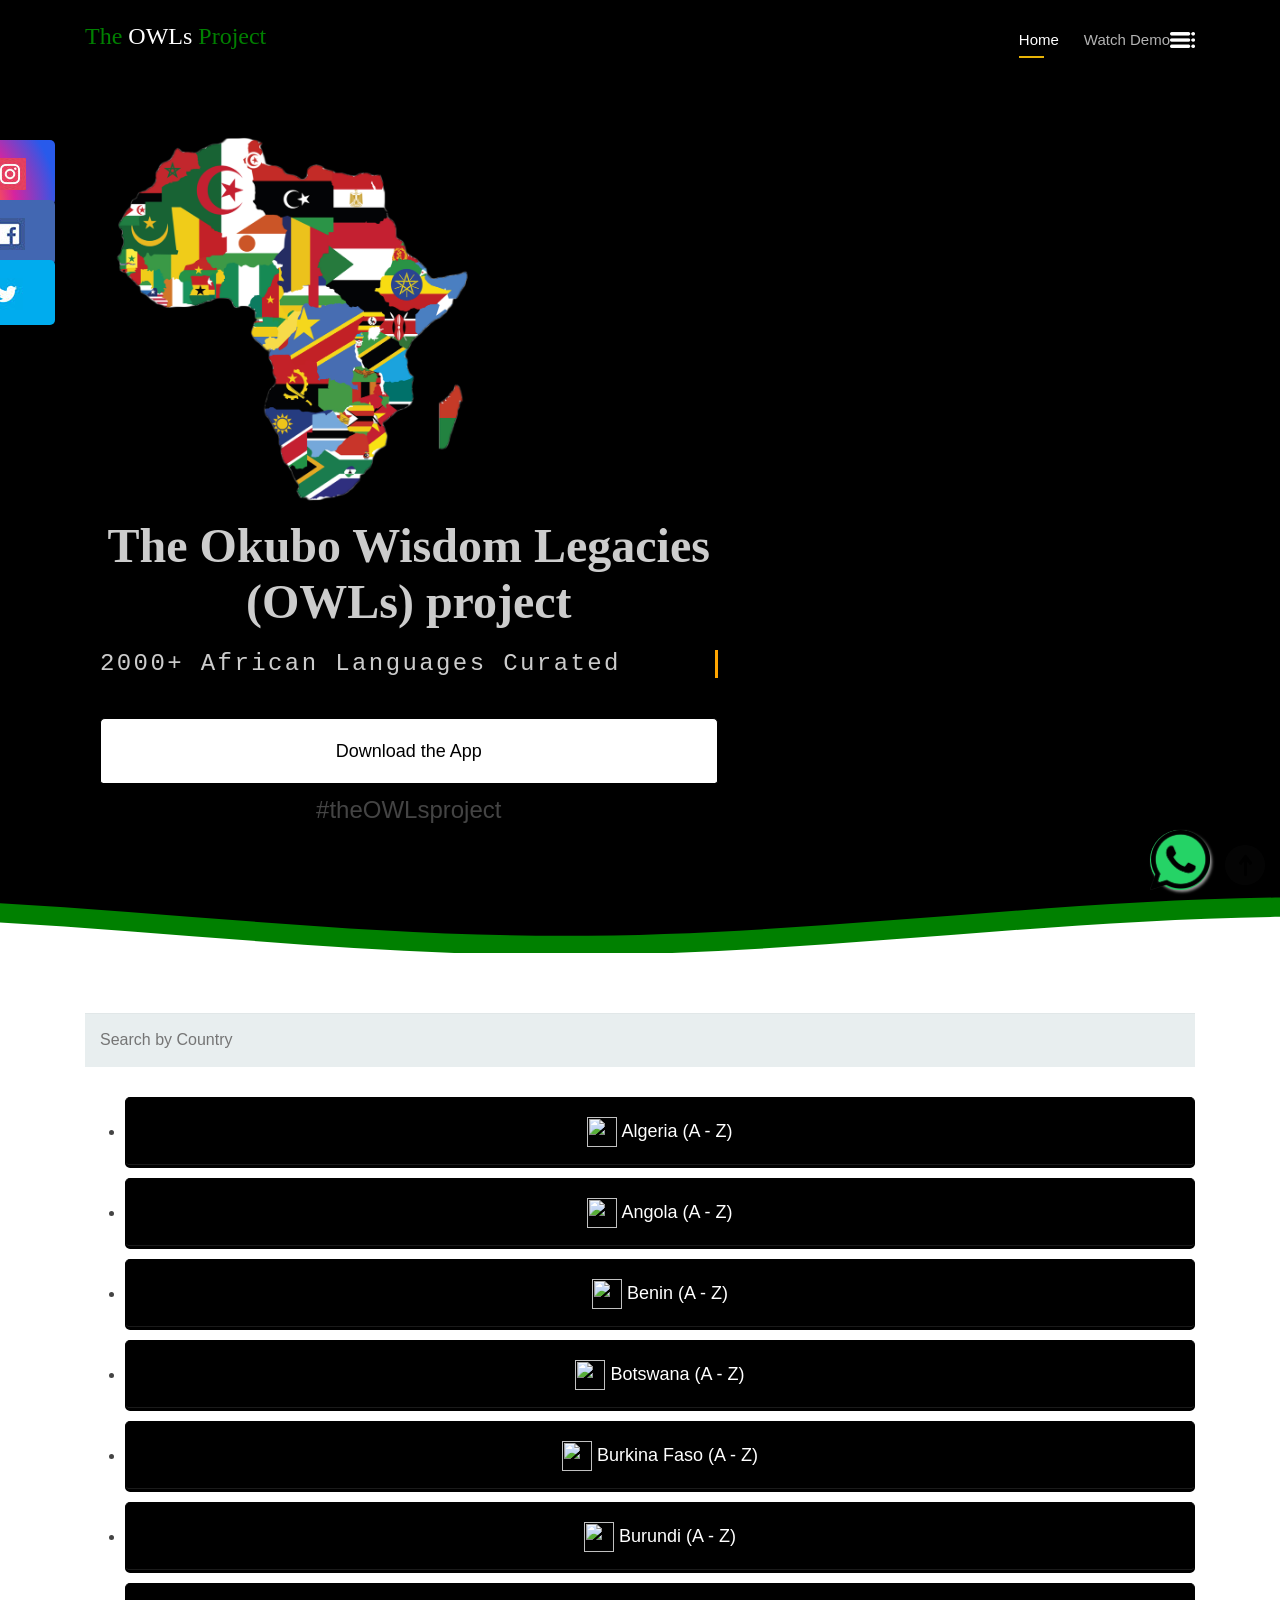
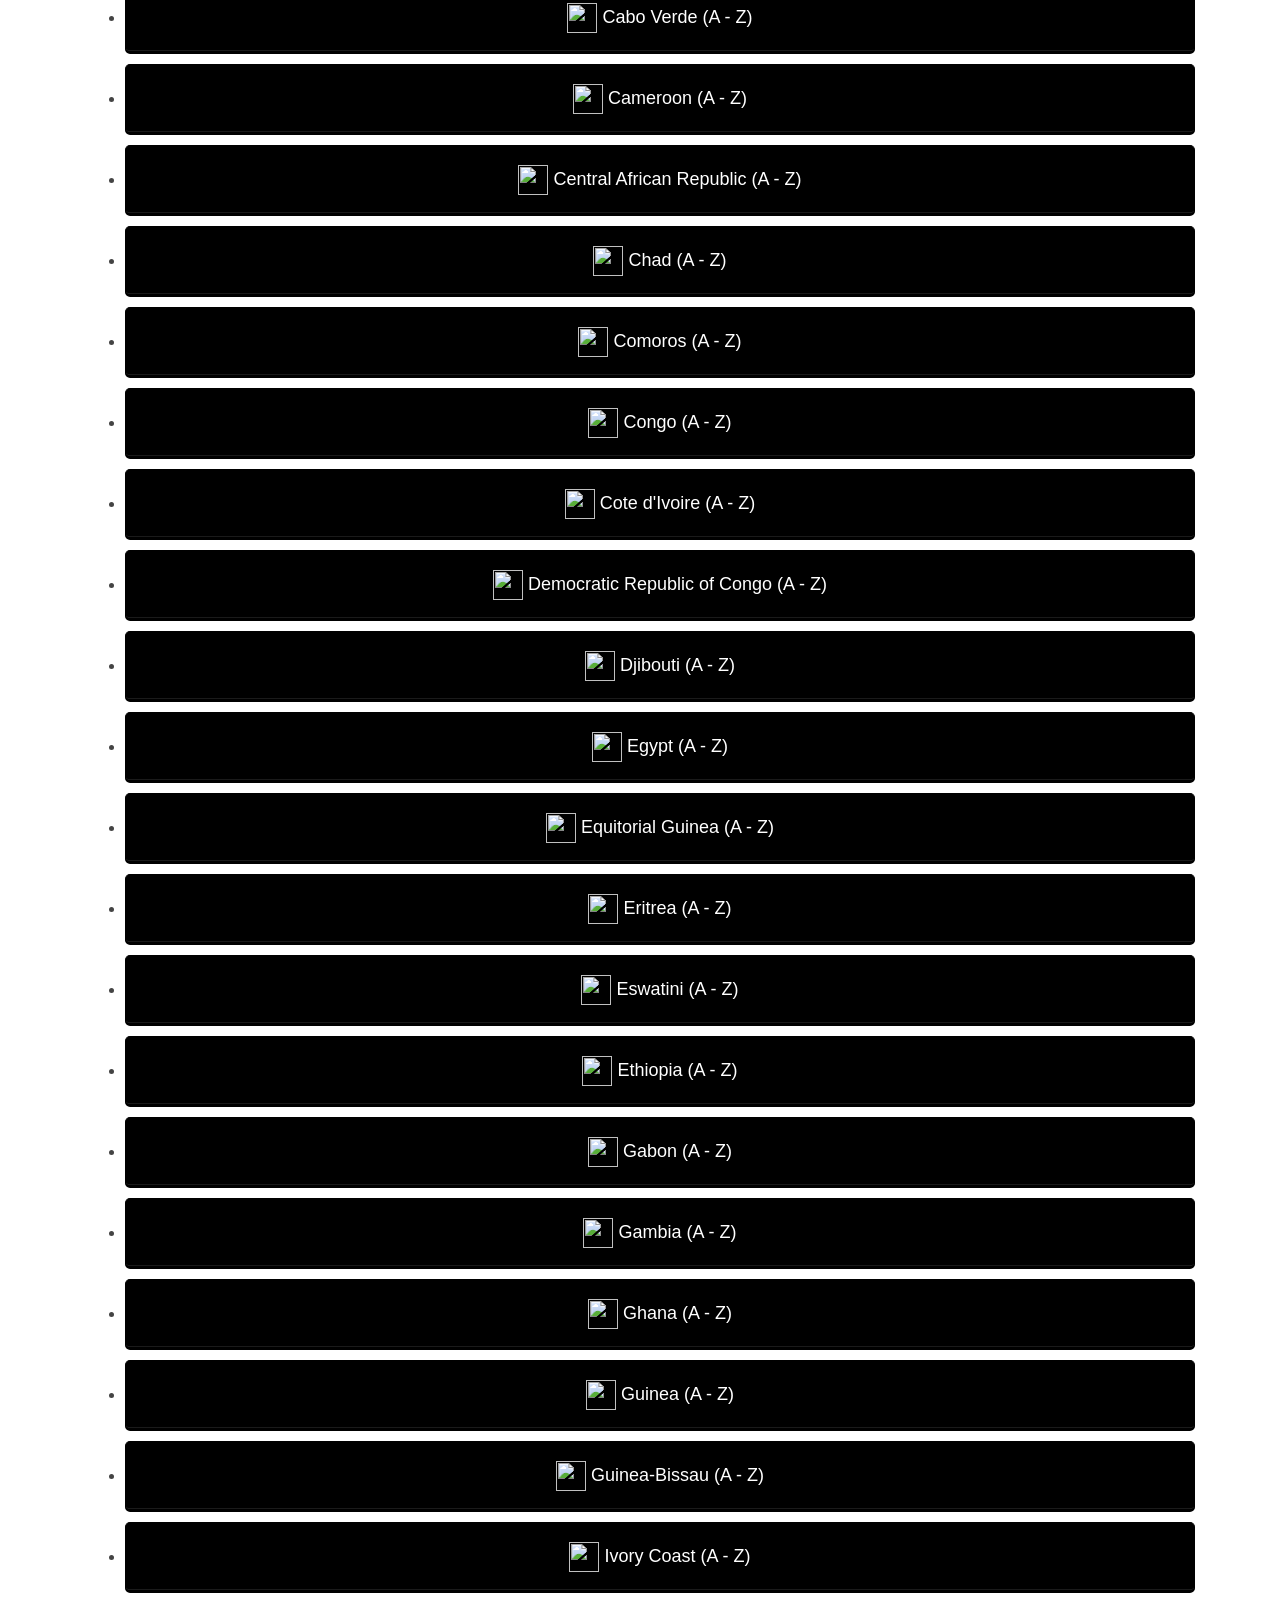
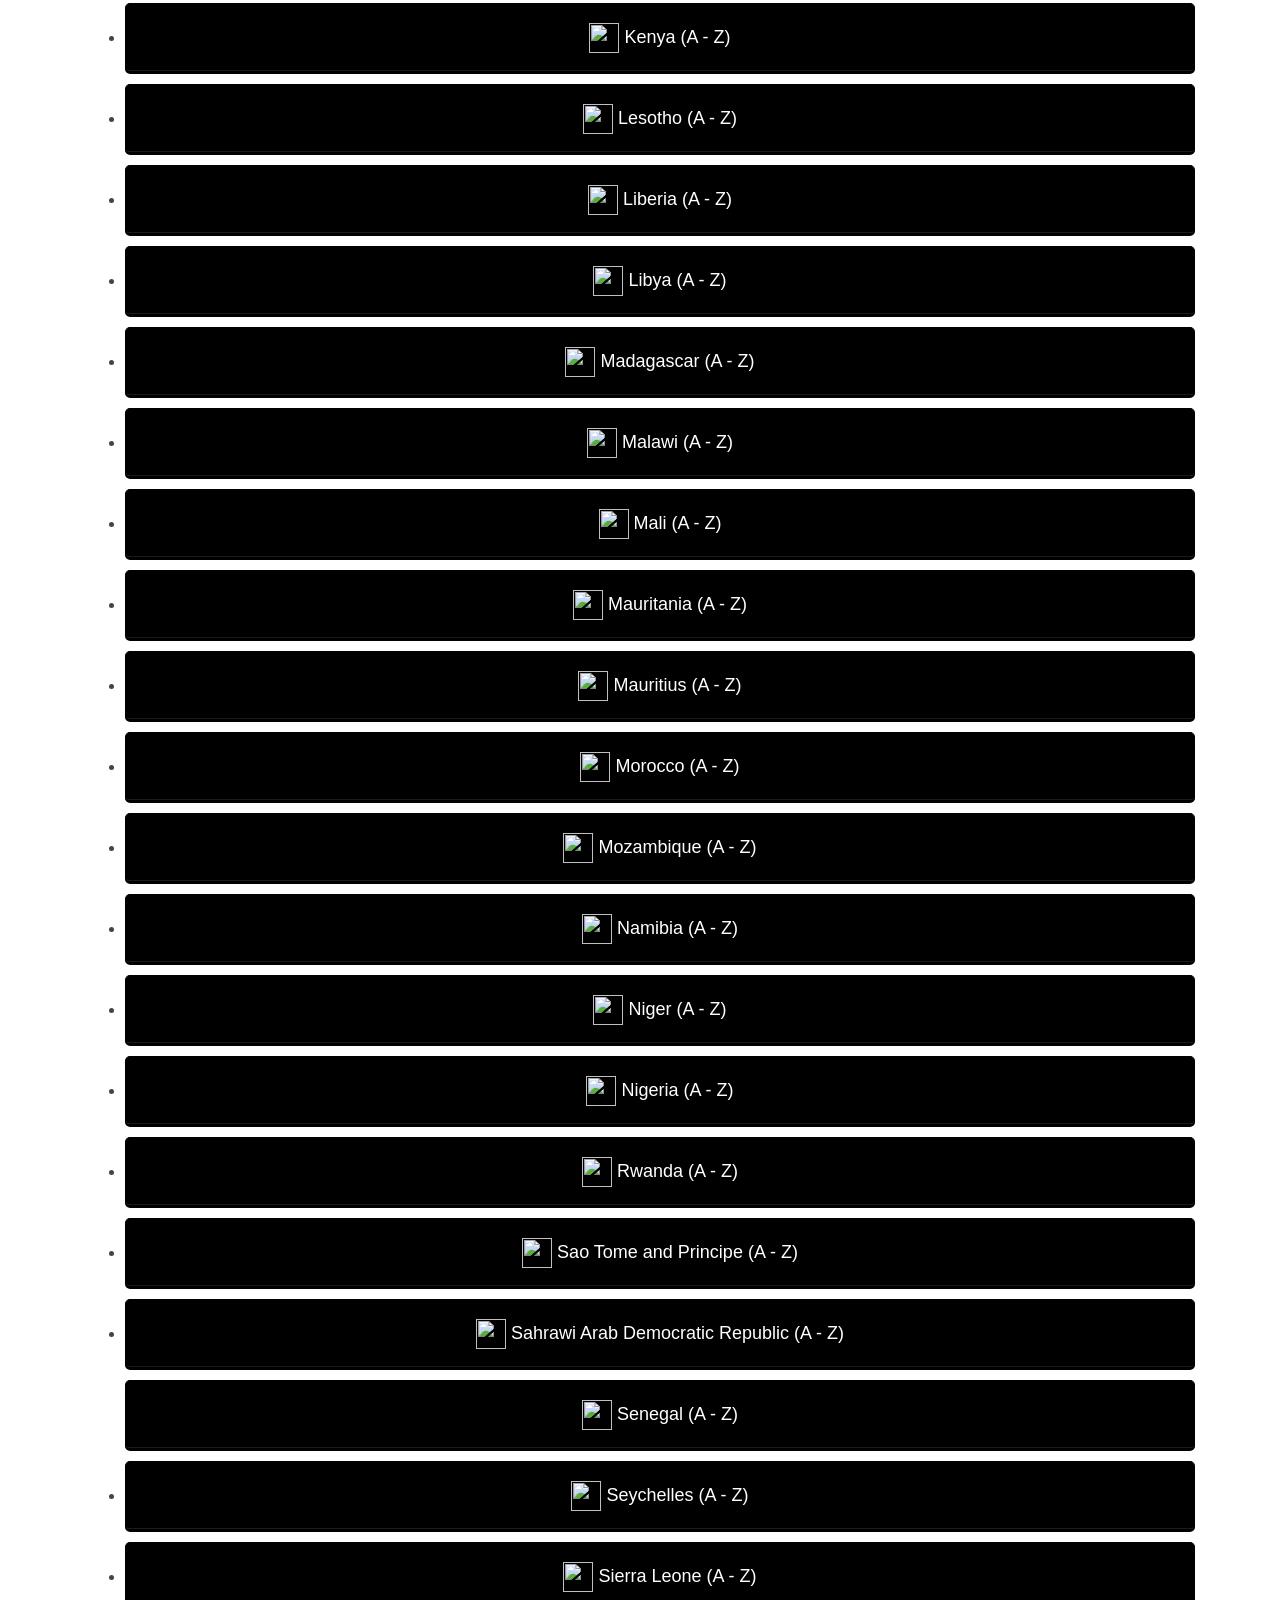
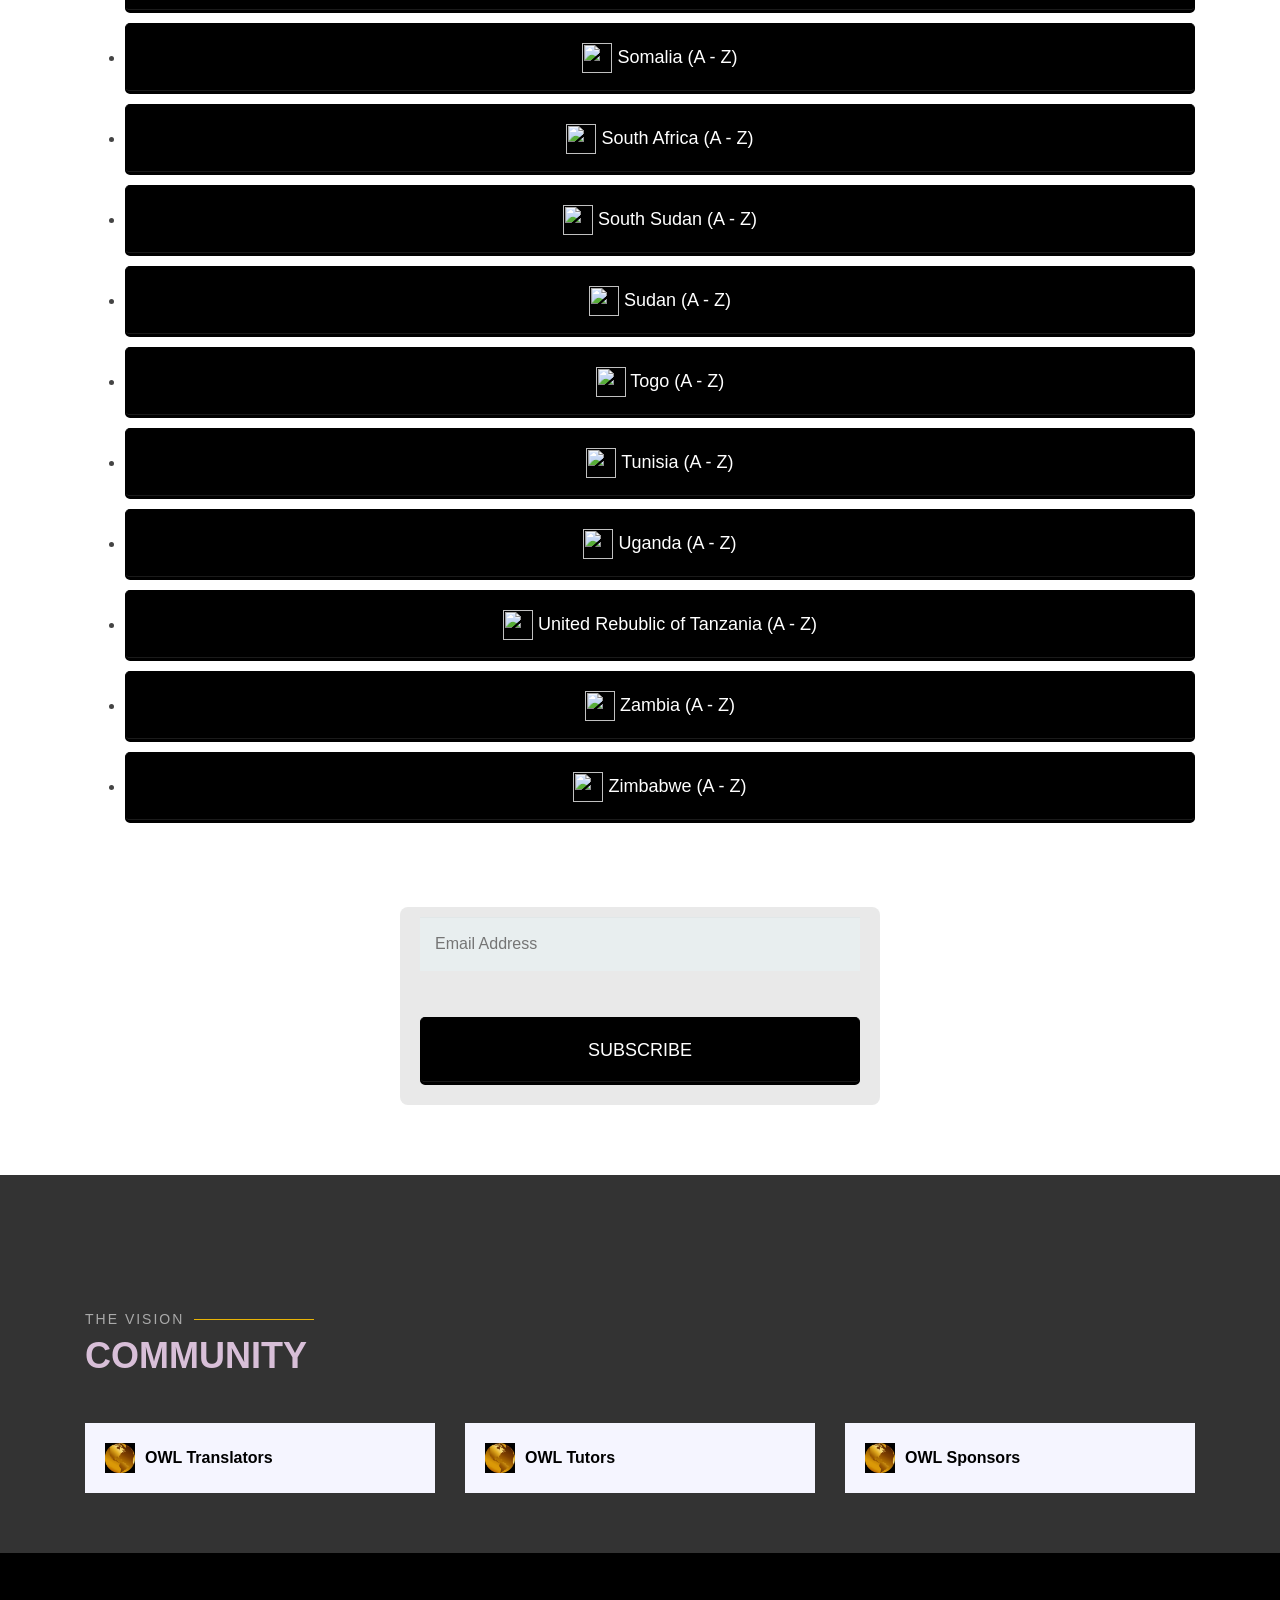
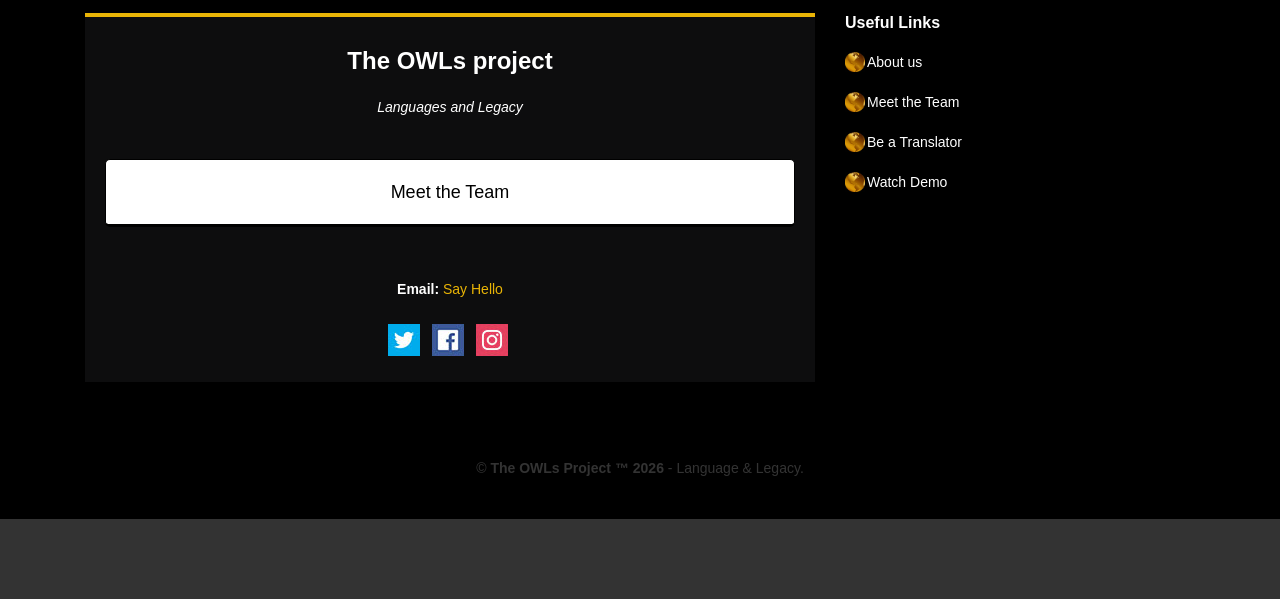
==== commit 624147db: "Add files via upload" ====
--- a/index.html
+++ b/index.html
@@ -6,9 +6,9 @@
 
   <meta content="width=device-width, initial-scale=1.0" name="viewport">
 
-  <title>Shaping Indigenous Languages</title>
-  <meta content="Shaping Indigenous Languages" name="description">
-  <meta content="shaping, indigenous, languages, global, africa, nigeria, top"
+  <title>The OWLs Project | Languages and Legacy</title>
+  <meta content="The Okubo Wisdom Languages project" name="description">
+  <meta content="okubo, wisdom, marketplace, global, africa, nigeria, top"
     name="keywords">
 
   <!-- Favicons -->
@@ -101,15 +101,15 @@
       <div class="logo mr-auto">
 
         <h4 class="text-light" style="font-family:serif;">
-          <a href="https://wisdomokubo1github.io/jikoro/shapingindigenouslanguages.html">
+          <a href="index.html">
         
             <span>
 
             
               
-              <span style="color:blue">GSC</span>
-            <span style="color:white">PH</span>
-             <span style="color:green">Hub</span>
+              <span style="color:green">The</span>
+            <span style="color:white">OWLs</span>
+             <span style="color:green">Project</span>
             </span>
           </a>
         </h4>
@@ -118,10 +118,10 @@
       <nav class="nav-menu d-none d-lg-block">
         <ul>
           <li class="active">
-            <a href="shapingindigenouslanguages.html">Home</a>
+            <a href="index.html">Home</a>
           </li>
           <li>
-            <a href="https://sophia.apk.com">Applications</a>
+            <a href="https://youtu.be/KJvA_Gr9GjI">Watch Demo</a>
           </li>
         </ul>
       </nav>
@@ -137,17 +137,17 @@
   <!-- End Header -->
   <!-- =========sidenav========== -->
   <div id="mySidenav" class="sidenav">
-    <a href="https://www.instagram.com/phglobalshapers" id="insta">Instagram
+    <a href="https://www.instagram.com/theowlsproject" id="insta">Instagram
       <i class="bx">
         <img src="thinkroom_files/instagram.jpg">
       </i>
     </a>
-    <a href="https://fb.me/theowlsproject" id="toplink">Toplink
+    <a href="https://fb.me/theowlsproject" id="facebook">Facebook
       <i class="bx">
-        <img src="thinkroom_files/globe.jpg">
+        <img src="thinkroom_files/facebook.jpg">
       </i>
     </a>
-    <a href="" id="twitter">Twitter
+    <a href="https://twitter.com/theowlsproject" id="twitter">Twitter
       <i class="bx">
         <img src="thinkroom_files/twitter.jpg">
       </i>
@@ -163,7 +163,7 @@
 
          
             
-            <img src="thinkroom_files/GSCPH.png" class="img-fluid animated" alt="">
+            <img src="thinkroom_files/africa.png" class="img-fluid animated" alt="">
 
 
           </div>
@@ -171,12 +171,12 @@
 
         <div class="col-lg-7 pt-5 pt-lg-0 order-2 order-lg-1 d-flex align-items-center">
           <div data-aos="zoom-out" class="typewriter aos-init aos-animate">
-            <h1 style="font-family: &#39;Merriweather&#39;, serif;">Shaping Indigenous Languages</h1>
-            <h2>Curating 2000+ Indigenous Languages</h2>
+            <h1 style="font-family: &#39;Merriweather&#39;, serif;">The Okubo Wisdom Legacies (OWLs) project</h1>
+            <h2>2000+ African Languages Curated</h2>
             
             <div class="dropdown text-center text-lg-left">
              
-              <a href="https://sophia.apk.com"><button style="background-color:white;color:black;">Download the App</button></a>
+              <button style="background-color:white;color:black;">Download the App</button>
       
               
               
@@ -187,7 +187,7 @@
 
             <center>
               <h4>
-                #InclusiveCommunities
+                #theOWLsproject
               </h4>
             </center>
           </div>
@@ -2421,7 +2421,7 @@
               
               <br>
               <br>
-     <!--
+     
      <form role="form" action="emailsubscriptions.php" method="post">
               <input type="hidden" name="_token" value="psjRSLAd5UuP7u4c9hR1BmbL0cKcXiWCUIC4WMeY">
               <div class="form--form--vx8k8">
@@ -2436,9 +2436,6 @@
                 </center>
     </form>
 
--->
-
-
     </section>
     </div>
 
@@ -2459,7 +2456,7 @@
                   <img src="thinkroom_files/fash7.jpeg" style="height:30; width:30;">
                 </i>
                 <h3>
-                  <a href="dispatchriders.html">Translators</a>
+                  <a href="dispatchriders.html">OWL Translators</a>
                 </h3>
               </div>
             </div>
@@ -2469,7 +2466,7 @@
                   <img src="thinkroom_files/fash7.jpeg" style="height:30; width:30;">
                 </i>
                 <h3>
-                  <a href="gascompanies.html">Programmers</a>
+                  <a href="gascompanies.html">OWL Tutors</a>
                 </h3>
               </div>
             </div>
@@ -2479,7 +2476,7 @@
                   <img src="thinkroom_files/fash7.jpeg" style="height:30; width:30;">
                 </i>
                 <h3>
-                  <a href="maintenance.html">Partners</a>
+                  <a href="maintenance.html">OWL Sponsors</a>
                 </h3>
               </div>
             </div>
@@ -2497,16 +2494,16 @@
 
           <div class="col-lg-8 col-md-6">
             <div class="footer-info">
-              <h3>Shaping Indigenous Languages</h3>
+              <h3>The OWLs project</h3>
               <p class="pb-3">
-                <em>GSCPH
+                <em>Languages and Legacy
                 </em>
               </p>
               <p>
                 <br>
 
                 <div class="text-center text-lg-left">
-                  <a href="https://instagram.com/phglobalshapers">
+                  <a href="team.html">
                     <button class="btn-wrap" style="background-color:white; color:black;">
                       Meet the Team
                     </button>
@@ -2515,21 +2512,21 @@
                 <br>
                 <br>
                 <strong>Email:</strong>
-                <a href="mailto:phglobalshapers@gmail.com"> Say Hello</a>
+                <a href="mailto:support@mygasplug.com"> Say Hello</a>
                 <br>
               </p>
               <div class="social-links mt-3">
-                <a href="https://twitter.com/phglobalshapers" class="twitter">
+                <a href="https://twitter.com/mygasplug" class="twitter">
                   <i class="bx">
                     <img src="thinkroom_files/twitter.jpg">
                   </i>
                 </a>
-                <a href="https://fb.me/phglobshapers" class="facebook">
+                <a href="https://fb.me/mygasplug" class="facebook">
                   <i class="bx">
                     <img src="thinkroom_files/facebook.jpg">
                   </i>
                 </a>
-                <a href="https://www.instagram.com/phglobalshapers" class="instagram">
+                <a href="https://www.instagram.com/mygasplug" class="instagram">
                   <i class="bx">
                     <img src="thinkroom_files/instagram.jpg">
                   </i>
@@ -2545,25 +2542,25 @@
                 <i>
                   <img src="thinkroom_files/fash7.jpeg" style="height:20; width:20;">
                 </i>
-                <a href="https://globalshapers.org">About us</a>
+                <a href="collection.html">About us</a>
               </li>
               <li>
                 <i>
                   <img src="thinkroom_files/fash7.jpeg" style="height:20; width:20;">
                 </i>
-                <a href="https://phglobalshapers">Meet the Team</a>
+                <a href="loginmarketeer.html">Meet the Team</a>
               </li>
                <li>
                 <i>
                   <img src="thinkroom_files/fash7.jpeg" style="height:20; width:20;">
                 </i>
-                <a href="mailto:phglobalshapers@gmail.com">Be a Translator</a>
+                <a href="collection.html">Be a Translator</a>
               </li>
               <li>
                 <i>
                   <img src="thinkroom_files/fash7.jpeg" style="height:20; width:20;">
                 </i>
-                <a href="https://sophia.apk.com">Applications</a>
+                <a href="https://youtu.be/KJvA_Gr9GjI">Watch Demo</a>
               </li>
             </ul>
           </div>
@@ -2576,10 +2573,10 @@
       <div class="copyright">
         ©
         <strong>
-          <span>Shaping Indigenous Languages ™
+          <span>The OWLs Project ™
             <script>document.write(new Date().getFullYear())</script>
           </span>
-        </strong> - GSCPH.
+        </strong> - Language & Legacy.
       </div>
       <div class="credits">
 
@@ -2588,7 +2585,7 @@
   </footer>
   <!--End Footer -->
 
-  <a href="shapingindigenouslanguages.html" class="back-to-top">
+  <a href="https://mygasplug.com/index.html" class="back-to-top">
     <i>
       <img src="thinkroom_files/uparrow.png" style="height:25; width:25;">
     </i>
@@ -2607,7 +2604,7 @@
           box-shadow: 2px 2px 3px #999;
           margin-bottom: -30px;
           margin-right: 30px;
-          z-index:100;" href="https://api.whatsapp.com/send/?phone=2348130664390;text=Hello" class="float" target="_blank">
+          z-index:100;" href="https://api.whatsapp.com/send/?phone=2348123395919;text=Hello" class="float" target="_blank">
     <!-- Add whatsapp number to above href after 234 -->
     <i>
       <img src="thinkroom_files/whatsapp.png" style="height:60; width:60;">
@@ -2652,7 +2649,7 @@
                       let message = document.getElementById('contactForm').elements['message'].value;
                       Email.send({
                         SecureToken: "", // Secure token from smptjs
-                        To: 'phglobalshaperd@gmail.com',
+                        To: 'marketeer@gmail.com',
                         From: email,
                         Subject: subject,
                         Body: message
@@ -2672,7 +2669,7 @@
     	<script>
 			/* JS comes here */
             function textToAudio() {
-                let msg = "I see you want to search " + document.getElementById("text-to-speech").value + ". Please type in language, then check your email for a notification. Thank you.";
+                let msg = "I see you want to search " + document.getElementById("text-to-speech").value + "on Fash lAhnnThick. Please type in exact description of item then check your email for a notification. Thank you.";
                 
                 let speech = new SpeechSynthesisUtterance();
                 speech.lang = "en-US";
--- a/thinkroom_files/style.css
+++ b/thinkroom_files/style.css
@@ -0,0 +1,1984 @@
+/**
+* Template Name: Bootslander - v2.3.0
+* Template URL: https://bootstrapmade.com/bootslander-free-bootstrap-landing-page-template/
+* Author: BootstrapMade.com
+* License: https://bootstrapmade.com/license/
+*/
+
+/*--------------------------------------------------------------
+# General
+--------------------------------------------------------------*/
+body {
+  font-family: "Open Sans", sans-serif;
+  color: #444444;
+}
+
+a {
+  color: #e9b406;
+}
+
+a:hover {
+  color: #e9b406;
+  text-decoration: none;
+}
+
+h1, h2, h3, h4, h5, h6 {
+  font-family: "Montserrat", sans-serif;
+}
+
+/*--------------------------------------------------------------
+# Preloader
+--------------------------------------------------------------*/
+#preloader {
+  position: fixed;
+  top: 0;
+  left: 0;
+  right: 0;
+  bottom: 0;
+  z-index: 9999;
+  overflow: hidden;
+  background: #fff;
+}
+
+#preloader:before {
+  content: "";
+  position: fixed;
+  top: calc(50% - 30px);
+  left: calc(50% - 30px);
+  border: 6px solid #e9b406;
+  border-top-color: #d2f9eb;
+  border-radius: 50%;
+  width: 60px;
+  height: 60px;
+  -webkit-animation: animate-preloader 1s linear infinite;
+  animation: animate-preloader 1s linear infinite;
+}
+
+@-webkit-keyframes animate-preloader {
+  0% {
+    transform: rotate(0deg);
+  }
+  100% {
+    transform: rotate(360deg);
+  }
+}
+
+@keyframes animate-preloader {
+  0% {
+    transform: rotate(0deg);
+  }
+  100% {
+    transform: rotate(360deg);
+  }
+}
+
+/* --------------------------------------
+      googlebtn
+------------------------------------------- */
+.googlebtn{
+  background-color: transparent;
+  color: #010246;
+  border: 1px solid transparent;
+}
+
+
+
+
+/*--------------------------------------------------------------
+# Back to top button
+--------------------------------------------------------------*/
+.back-to-top {
+  position: fixed;
+  display: none;
+  right: 15px;
+  bottom: 15px;
+  z-index: 99999;
+}
+
+.back-to-top i {
+  display: flex;
+  align-items: center;
+  justify-content: center;
+  font-size: 24px;
+  width: 40px;
+  height: 40px;
+  border-radius: 50px;
+  background: #fff;
+  color: #fff;
+  transition: all 0.4s;
+}
+
+.back-to-top i:hover {
+  background: #fff;
+  color: #fff;
+}
+
+/*--------------------------------------------------------------
+# Disable AOS delay on mobile
+--------------------------------------------------------------*/
+@media screen and (max-width: 768px) {
+  [data-aos-delay] {
+    transition-delay: 0 !important;
+  }
+}
+
+/*--------------------------------------------------------------
+# Header
+--------------------------------------------------------------*/
+#header {
+  height: 80px;
+  transition: all 0.5s;
+  z-index: 997;
+  transition: all 0.5s;
+  background: rgba(0, 0, 0, 0.9);
+}
+
+#header.header-transparent {
+  background: transparent;
+}
+
+#header.header-scrolled {
+  background: rgba(0, 0, 0, 0.9);
+  height: 60px;
+}
+
+#header .logo h1 {
+  font-size: 28px;
+  margin: 0;
+  padding: 0;
+  line-height: 1;
+  font-weight: 700;
+}
+
+#header .logo h1 a, #header .logo h1 a:hover {
+  color: #fff;
+  text-decoration: none;
+}
+
+#header .logo img {
+  padding: 0;
+  margin: 0;
+  max-height: 40px;
+}
+
+@media (max-width: 992px) {
+  #header {
+    height: 64px;
+  }
+  #header .logo h1 {
+    font-size: 28px;
+  }
+}
+
+/*--------------------------------------------------------------
+# Navigation Menu
+--------------------------------------------------------------*/
+
+/* sidenav */
+
+#mySidenav a {
+  position: fixed;
+  transition: 0.3s;
+  padding: 15px;
+  text-decoration: none;
+  font-size: 22px;
+  color: white;
+  z-index: 999;
+  border-radius: 0 5px 5px 0;
+}
+
+#mySidenav a:hover {
+  left: 0;
+}
+
+#insta {
+  top: 140px;
+  width: 180px;
+  left: -125px;
+  background: #d6249f;
+  background: radial-gradient(circle at 30% 107%, #fdf497 0%, #fdf497 5%, #fd5949 45%,#d6249f 60%,#285AEB 90%);
+}
+
+#facebook {
+  top: 200px;
+  width: 180px;
+  left: -125px;
+  background-color: #4267B2;
+}
+
+#twitter {
+  top: 260px;
+  width: 150px;
+  left: -95px;
+  background-color: #00acee;
+}
+
+#linkedin {
+  top: 320px;
+  width: 170px;
+  left: -115px;
+  background-color: #0e76a8;
+}
+
+#discord {
+  top: 380px;
+  width: 160px;
+  left: -105px;
+  background-color: #7289da;
+}
+
+@media (max-width: 600px) {
+  #mySidenav a {
+    position: fixed;
+    transition: 0.3s;
+    left: -9999px;
+    padding: 15px;
+    text-decoration: none;
+    font-size: 22px;
+    color: white;
+    z-index: 999;
+    border-radius: 0 5px 5px 0;
+  }
+}
+
+
+
+
+/* Desktop Navigation */
+.nav-menu, .nav-menu * {
+  margin: 0;
+  padding: 0;
+  list-style: none;
+}
+
+.nav-menu > ul > li {
+  position: relative;
+  white-space: nowrap;
+  float: left;
+}
+
+.nav-menu a {
+  display: block;
+  position: relative;
+  color: rgba(255, 255, 255, 0.7);
+  padding: 10px 0 10px 25px;
+  transition: 0.3s;
+  font-size: 15px;
+  font-weight: 500;
+  font-family: "Poppins", sans-serif;
+}
+
+.nav-menu > ul > li > a:before {
+  content: "";
+  position: absolute;
+  width: 0;
+  height: 2px;
+  bottom: 3px;
+  left: 25px;
+  background-color: #e9b406;
+  visibility: hidden;
+  width: 0px;
+  transition: all 0.3s ease-in-out 0s;
+}
+
+.nav-menu a:hover:before, .nav-menu li:hover > a:before, .nav-menu .active > a:before {
+  visibility: visible;
+  width: 25px;
+}
+
+.nav-menu a:hover, .nav-menu .active > a, .nav-menu li:hover > a {
+  color: #fff;
+  text-decoration: none;
+}
+
+.nav-menu .drop-down ul {
+  display: block;
+  position: absolute;
+  left: 25px;
+  top: calc(100% - 30px);
+  z-index: 99;
+  opacity: 0;
+  visibility: hidden;
+  padding: 10px 0;
+  background: #fff;
+  box-shadow: 0px 0px 30px rgba(127, 137, 161, 0.25);
+  transition: ease all 0.3s;
+}
+
+.nav-menu .drop-down:hover > ul {
+  opacity: 1;
+  top: 100%;
+  visibility: visible;
+  border-radius: 5px;
+}
+
+.nav-menu .drop-down li {
+  min-width: 180px;
+  position: relative;
+}
+
+.nav-menu .drop-down ul a {
+  padding: 10px 20px;
+  font-size: 14px;
+  font-weight: 500;
+  text-transform: none;
+  color: #01036f;
+}
+
+.nav-menu .drop-down ul a:hover, .nav-menu .drop-down ul .active > a, .nav-menu .drop-down ul li:hover > a {
+  color: #1acc8d;
+}
+
+.nav-menu .drop-down > a:after {
+  content: "\ea99";
+  font-family: IcoFont;
+  padding-left: 5px;
+}
+
+.nav-menu .drop-down .drop-down ul {
+  top: 0;
+  left: calc(100% - 30px);
+}
+
+.nav-menu .drop-down .drop-down:hover > ul {
+  opacity: 1;
+  top: 0;
+  left: 100%;
+}
+
+.nav-menu .drop-down .drop-down > a {
+  padding-right: 35px;
+}
+
+.nav-menu .drop-down .drop-down > a:after {
+  content: "\eaa0";
+  font-family: IcoFont;
+  position: absolute;
+  right: 15px;
+}
+
+@media (max-width: 1366px) {
+  .nav-menu .drop-down .drop-down ul {
+    left: -90%;
+  }
+  .nav-menu .drop-down .drop-down:hover > ul {
+    left: -100%;
+  }
+  .nav-menu .drop-down .drop-down > a:after {
+    content: "\ea9d";
+  }
+}
+
+/* Mobile Navigation */
+.mobile-nav-toggle {
+  position: fixed;
+  right: 15px;
+  top: 15px;
+  z-index: 9998;
+  border: 0;
+  background: none;
+  font-size: 24px;
+  transition: all 0.4s;
+  outline: none !important;
+  line-height: 1;
+  cursor: pointer;
+  text-align: right;
+}
+
+.mobile-nav-toggle i {
+  color: #fff;
+  visibility: hidden;
+}
+
+.mobile-nav {
+  position: fixed;
+  top: 55px;
+  right: 15px;
+  bottom: 15px;
+  left: 15px;
+  z-index: 9999;
+  overflow-y: auto;
+  background: #fff;
+  transition: ease-in-out 0.2s;
+  opacity: 0;
+  visibility: hidden;
+  border-radius: 10px;
+  padding: 10px 0;
+}
+
+.mobile-nav * {
+  margin: 0;
+  padding: 0;
+  list-style: none;
+}
+
+.mobile-nav a {
+  display: block;
+  position: relative;
+  color: #000000;
+  padding: 10px 20px;
+  font-weight: 500;
+  outline: none;
+}
+
+.mobile-nav a:hover, .mobile-nav .active > a, .mobile-nav li:hover > a {
+  color: #1acc8d;
+  text-decoration: none;
+}
+
+.mobile-nav .drop-down > a:after {
+  content: "+";
+  font-family: IcoFont;
+  padding-left: 10px;
+  position: absolute;
+  right: 15px;
+}
+
+.mobile-nav .active.drop-down > a:after {
+  content: "-";
+}
+
+.mobile-nav .drop-down > a {
+  padding-right: 35px;
+}
+
+.mobile-nav .drop-down ul {
+  display: none;
+  overflow: hidden;
+}
+
+.mobile-nav .drop-down li {
+  padding-left: 20px;
+}
+
+.mobile-nav-overly {
+  width: 100%;
+  height: 100%;
+  z-index: 9997;
+  top: 0;
+  left: 0;
+  position: fixed;
+  background: rgba(0, 0, 0, 0.6);
+  overflow: hidden;
+  display: none;
+  transition: ease-in-out 0.2s;
+}
+
+.mobile-nav-active {
+  overflow: hidden;
+}
+
+.mobile-nav-active .mobile-nav {
+  opacity: 1;
+  visibility: visible;
+}
+
+.mobile-nav-active .mobile-nav-toggle i {
+  color: #fff;
+}
+
+/*--------------------------------------------------------------
+# Hero Section
+--------------------------------------------------------------*/
+#hero {
+  width: 100%;
+  background: url("../img/hero-bg.jpg");
+  position: relative;
+  padding: 120px 0 0 0;
+}
+
+#hero:before {
+  content: "";
+  background: rgb(0, 0, 0);
+  position: absolute;
+  bottom: 0;
+  top: 0;
+  left: 0;
+  right: 0;
+}
+
+#hero h1 {
+  margin: 0 0 20px 0;
+  font-size: 48px;
+  font-weight: 700;
+  line-height: 56px;
+  color: rgba(255, 255, 255, 0.8);
+}
+
+#hero h1 span {
+  color: #fff;
+  border-bottom: 4px solid #1acc8d;
+}
+
+#hero h2 {
+  color: rgba(255, 255, 255, 0.8);
+  margin-bottom: 40px;
+  font-size: 24px;
+}
+
+#hero .btn-get-started {
+  font-family: "Montserrat", sans-serif;
+  font-weight: 500;
+  font-size: 16px;
+  letter-spacing: 1px;
+  display: inline-block;
+  padding: 10px 30px;
+  border-radius: 50px;
+  transition: 0.5s;
+  color: #fff;
+  background: #e9b406;
+}
+
+#hero .btn-get-started:hover {
+  background: #414946;
+}
+
+#hero .animated {
+  animation: up-down 2s ease-in-out infinite alternate-reverse both;
+}
+
+@media (min-width: 1024px) {
+  #hero {
+    background-attachment: fixed;
+  }
+}
+
+@media (max-width: 991px) {
+  #hero {
+    padding-top: 80px;
+  }
+  #hero .animated {
+    -webkit-animation: none;
+    animation: none;
+  }
+  #hero .hero-img {
+    text-align: center;
+  }
+  #hero .hero-img img {
+    max-width: 50%;
+  }
+  #hero h1 {
+    font-size: 28px;
+    line-height: 32px;
+    margin-bottom: 10px;
+  }
+  #hero h2 {
+    font-size: 18px;
+    line-height: 24px;
+    margin-bottom: 30px;
+  }
+}
+
+@media (max-width: 575px) {
+  #hero .hero-img img {
+    width: 80%;
+  }
+}
+
+@media (max-width: 460px) {
+  #hero h2{
+    font-size: 14px;
+  }
+  #hero .hero-img img {
+    width: 80%;
+  }
+}
+
+@media (max-width: 359px) {
+  #hero h2{
+    font-size: 12px;
+  }
+}
+
+@-webkit-keyframes up-down {
+  0% {
+    transform: translateY(10px);
+  }
+  100% {
+    transform: translateY(-10px);
+  }
+}
+
+@keyframes up-down {
+  0% {
+    transform: translateY(10px);
+  }
+  100% {
+    transform: translateY(-10px);
+  }
+}
+
+.hero-waves {
+  display: block;
+  margin-top: 60px;
+  width: 100%;
+  height: 60px;
+  z-index: 5;
+  position: relative;
+}
+
+.wave1 use {
+  -webkit-animation: move-forever1 10s linear infinite;
+  animation: move-forever1 10s linear infinite;
+  -webkit-animation-delay: -2s;
+  animation-delay: -2s;
+}
+
+.wave2 use {
+  -webkit-animation: move-forever2 8s linear infinite;
+  animation: move-forever2 8s linear infinite;
+  -webkit-animation-delay: -2s;
+  animation-delay: -2s;
+}
+
+.wave3 use {
+  -webkit-animation: move-forever3 6s linear infinite;
+  animation: move-forever3 6s linear infinite;
+  -webkit-animation-delay: -2s;
+  animation-delay: -2s;
+}
+
+@-webkit-keyframes move-forever1 {
+  0% {
+    transform: translate(85px, 0%);
+  }
+  100% {
+    transform: translate(-90px, 0%);
+  }
+}
+
+@keyframes move-forever1 {
+  0% {
+    transform: translate(85px, 0%);
+  }
+  100% {
+    transform: translate(-90px, 0%);
+  }
+}
+
+@-webkit-keyframes move-forever2 {
+  0% {
+    transform: translate(-90px, 0%);
+  }
+  100% {
+    transform: translate(85px, 0%);
+  }
+}
+
+@keyframes move-forever2 {
+  0% {
+    transform: translate(-90px, 0%);
+  }
+  100% {
+    transform: translate(85px, 0%);
+  }
+}
+
+@-webkit-keyframes move-forever3 {
+  0% {
+    transform: translate(-90px, 0%);
+  }
+  100% {
+    transform: translate(85px, 0%);
+  }
+}
+
+@keyframes move-forever3 {
+  0% {
+    transform: translate(-90px, 0%);
+  }
+  100% {
+    transform: translate(85px, 0%);
+  }
+}
+
+/*--------------------------------------------------------------
+# Sections General
+--------------------------------------------------------------*/
+section {
+  padding: 60px 0;
+  overflow: hidden;
+}
+
+.section-bg {
+  background-color: #f5f5ff;
+}
+
+.section-title {
+  padding-bottom: 40px;
+}
+
+.section-title h2 {
+  font-size: 14px;
+  font-weight: 500;
+  padding: 0;
+  line-height: 1px;
+  margin: 0 0 5px 0;
+  letter-spacing: 2px;
+  text-transform: uppercase;
+  color: #aaaaaa;
+  font-family: "Poppins", sans-serif;
+}
+
+.section-title h2::after {
+  content: "";
+  width: 120px;
+  height: 1px;
+  display: inline-block;
+  background: #e9b406;
+  margin: 4px 10px;
+}
+
+.section-title p {
+  margin: 0;
+  margin: 0;
+  font-size: 36px;
+  font-weight: 700;
+  text-transform: uppercase;
+  font-family: "Poppins", sans-serif;
+  color: #020202;
+}
+
+/*--------------------------------------------------------------
+# Breadcrumbs
+--------------------------------------------------------------*/
+.breadcrumbs {
+  padding: 20px 0;
+  background-color: #fafaff;
+  min-height: 40px;
+  margin-top: 80px;
+}
+
+@media (max-width: 992px) {
+  .breadcrumbs {
+    margin-top: 64px;
+  }
+}
+
+.breadcrumbs h2 {
+  font-size: 24px;
+  font-weight: 400;
+  margin: 0;
+}
+
+@media (max-width: 992px) {
+  .breadcrumbs h2 {
+    margin: 0 0 10px 0;
+  }
+}
+
+.breadcrumbs ol {
+  display: flex;
+  flex-wrap: wrap;
+  list-style: none;
+  padding: 0;
+  margin: 0;
+  font-size: 14px;
+}
+
+.breadcrumbs ol li + li {
+  padding-left: 10px;
+}
+
+.breadcrumbs ol li + li::before {
+  display: inline-block;
+  padding-right: 10px;
+  color: #6c757d;
+  content: "/";
+}
+
+@media (max-width: 768px) {
+  .breadcrumbs .d-flex {
+    display: block !important;
+  }
+  .breadcrumbs ol {
+    display: block;
+  }
+  .breadcrumbs ol li {
+    display: inline-block;
+  }
+}
+
+/*--------------------------------------------------------------
+# About
+--------------------------------------------------------------*/
+.about {
+  padding: 40px 0 0 0;
+}
+
+.about .icon-boxes h3 {
+  font-size: 28px;
+  font-weight: 700;
+  color: #1c1c20;
+  margin-bottom: 15px;
+}
+
+.about .icon-box {
+  margin-top: 40px;
+}
+
+.about .icon-box .icon {
+  float: left;
+  display: flex;
+  align-items: center;
+  justify-content: center;
+  width: 64px;
+  height: 64px;
+  border: 2px solid #7ceec6;
+  border-radius: 50px;
+  transition: 0.5s;
+}
+
+.about .icon-box .icon i {
+  color: #e9b406;
+  font-size: 32px;
+}
+
+.about .icon-box:hover .icon {
+  background: #e9b406;
+  border-color: #e9b406;
+}
+
+.about .icon-box:hover .icon i {
+  color: #fff;
+}
+
+.about .icon-box .title {
+  margin-left: 85px;
+  font-weight: 700;
+  margin-bottom: 10px;
+  font-size: 18px;
+}
+
+.about .icon-box .title a {
+  color: #343a40;
+  transition: 0.3s;
+}
+
+.about .icon-box .title a:hover {
+  color: #e9b406;
+}
+
+.about .icon-box .description {
+  margin-left: 85px;
+  line-height: 24px;
+  font-size: 14px;
+}
+
+.about .video-box {
+  background: url("../img/about.jpg") center center no-repeat;
+  background-size: contain;
+  min-height: 300px;
+}
+
+.about .play-btn {
+  width: 94px;
+  height: 94px;
+  background: radial-gradient(#282830 50%, rgba(0, 0, 0, 0.4) 52%);
+  border-radius: 50%;
+  display: block;
+  position: absolute;
+  left: calc(50% - 47px);
+  top: calc(50% - 47px);
+  overflow: hidden;
+}
+
+.about .play-btn::after {
+  content: '';
+  position: absolute;
+  left: 50%;
+  top: 50%;
+  transform: translateX(-40%) translateY(-50%);
+  width: 0;
+  height: 0;
+  border-top: 10px solid transparent;
+  border-bottom: 10px solid transparent;
+  border-left: 15px solid #fff;
+  z-index: 100;
+  transition: all 400ms cubic-bezier(0.55, 0.055, 0.675, 0.19);
+}
+
+.about .play-btn::before {
+  content: '';
+  position: absolute;
+  width: 120px;
+  height: 120px;
+  -webkit-animation-delay: 0s;
+  animation-delay: 0s;
+  -webkit-animation: pulsate-btn 2s;
+  animation: pulsate-btn 2s;
+  -webkit-animation-direction: forwards;
+  animation-direction: forwards;
+  -webkit-animation-iteration-count: infinite;
+  animation-iteration-count: infinite;
+  -webkit-animation-timing-function: steps;
+  animation-timing-function: steps;
+  opacity: 1;
+  border-radius: 50%;
+  border: 5px solid rgba(63, 67, 253, 0.7);
+  top: -15%;
+  left: -15%;
+  background: rgba(198, 16, 0, 0);
+}
+
+.about .play-btn:hover::after {
+  border-left: 15px solid #0d0d0e;
+  transform: scale(20);
+}
+
+.about .play-btn:hover::before {
+  content: '';
+  position: absolute;
+  left: 50%;
+  top: 50%;
+  transform: translateX(-40%) translateY(-50%);
+  width: 0;
+  height: 0;
+  border: none;
+  border-top: 10px solid transparent;
+  border-bottom: 10px solid transparent;
+  border-left: 15px solid #fff;
+  z-index: 200;
+  -webkit-animation: none;
+  animation: none;
+  border-radius: 0;
+}
+
+@-webkit-keyframes pulsate-btn {
+  0% {
+    transform: scale(0.6, 0.6);
+    opacity: 1;
+  }
+  100% {
+    transform: scale(1, 1);
+    opacity: 0;
+  }
+}
+
+@keyframes pulsate-btn {
+  0% {
+    transform: scale(0.6, 0.6);
+    opacity: 1;
+  }
+  100% {
+    transform: scale(1, 1);
+    opacity: 0;
+  }
+}
+
+/*--------------------------------------------------------------
+# Features
+--------------------------------------------------------------*/
+.features .icon-box {
+  display: flex;
+  align-items: center;
+  padding: 20px;
+  background: #f5f5ff;
+  transition: ease-in-out 0.3s;
+}
+
+.features .icon-box i {
+  font-size: 32px;
+  padding-right: 10px;
+  line-height: 1;
+}
+
+.features .icon-box h3 {
+  font-weight: 700;
+  margin: 0;
+  padding: 0;
+  line-height: 1;
+  font-size: 16px;
+}
+
+.features .icon-box h3 a {
+  color: #000000;
+  transition: ease-in-out 0.3s;
+}
+
+.features .icon-box h3 a:hover {
+  color: #000000;
+}
+
+.features .icon-box:hover {
+  background: #ebebff;
+}
+
+/*--------------------------------------------------------------
+# Counts
+--------------------------------------------------------------*/
+.counts {
+  background: #f5f5ff;
+  padding: 70px 0 60px;
+}
+
+.counts .count-box {
+  padding: 30px 30px 25px 30px;
+  width: 100%;
+  position: relative;
+  text-align: center;
+  background: #fff;
+}
+
+.counts .count-box i {
+  position: absolute;
+  top: -25px;
+  left: 50%;
+  transform: translateX(-50%);
+  font-size: 24px;
+  background: #e9b406;
+  padding: 12px;
+  color: #fff;
+  border-radius: 50px;
+}
+
+.counts .count-box span {
+  font-size: 36px;
+  display: block;
+  font-weight: 600;
+  color: #010483;
+}
+
+.counts .count-box p {
+  padding: 0;
+  margin: 0;
+  font-family: "Montserrat", sans-serif;
+  font-size: 14px;
+}
+
+/*--------------------------------------------------------------
+# Details
+--------------------------------------------------------------*/
+.details .content + .content {
+  margin-top: 100px;
+}
+
+.details .content h3 {
+  font-weight: 600;
+  font-size: 26px;
+  color: #000000;
+}
+
+.details .content ul {
+  list-style: none;
+  padding: 0;
+}
+
+.details .content ul li {
+  padding-bottom: 10px;
+}
+
+.details .content ul i {
+  font-size: 20px;
+  padding-right: 4px;
+  color: #e9b406;
+}
+
+.details .content p:last-child {
+  margin-bottom: 0;
+}
+
+/*--------------------------------------------------------------
+# Gallery
+--------------------------------------------------------------*/
+.gallery .gallery-item {
+  overflow: hidden;
+  border-right: 3px solid #fff;
+  border-bottom: 3px solid #fff;
+}
+
+.gallery .gallery-item img {
+  transition: all ease-in-out 0.4s;
+}
+
+.gallery .gallery-item:hover img {
+  transform: scale(1.1);
+}
+
+/*--------------------------------------------------------------
+# Testimonials
+--------------------------------------------------------------*/
+.testimonials {
+  padding: 80px 0;
+  background: url("../img/cta-bg.jpg") no-repeat;
+  background-position: center center;
+  background-size: cover;
+  position: relative;
+}
+
+.testimonials::before {
+  content: "";
+  position: absolute;
+  left: 0;
+  right: 0;
+  top: 0;
+  bottom: 0;
+  background: rgba(0, 0, 0, 0.8);
+}
+
+.testimonials .section-header {
+  margin-bottom: 40px;
+}
+
+.testimonials .testimonial-item {
+  text-align: center;
+  color: #fff;
+}
+
+.testimonials .testimonial-item .testimonial-img {
+  width: 100px;
+  border-radius: 50%;
+  border: 6px solid rgba(255, 255, 255, 0.15);
+  margin: 0 auto;
+}
+
+.testimonials .testimonial-item h3 {
+  font-size: 20px;
+  font-weight: bold;
+  margin: 10px 0 5px 0;
+  color: #fff;
+}
+
+.testimonials .testimonial-item h4 {
+  font-size: 14px;
+  color: #ddd;
+  margin: 0 0 15px 0;
+}
+
+.testimonials .testimonial-item .quote-icon-left, .testimonials .testimonial-item .quote-icon-right {
+  color: rgba(255, 255, 255, 0.4);
+  font-size: 26px;
+}
+
+.testimonials .testimonial-item .quote-icon-left {
+  display: inline-block;
+  left: -5px;
+  position: relative;
+}
+
+.testimonials .testimonial-item .quote-icon-right {
+  display: inline-block;
+  right: -5px;
+  position: relative;
+  top: 10px;
+}
+
+.testimonials .testimonial-item p {
+  font-style: italic;
+  margin: 0 auto 15px auto;
+  color: #eee;
+}
+
+.testimonials .owl-nav, .testimonials .owl-dots {
+  margin-top: 5px;
+  text-align: center;
+}
+
+.testimonials .owl-dot {
+  display: inline-block;
+  margin: 0 5px;
+  width: 12px;
+  height: 12px;
+  border-radius: 50%;
+  background-color: rgba(255, 255, 255, 0.4) !important;
+}
+
+.testimonials .owl-dot.active {
+  background-color: #e9b406 !important;
+}
+
+@media (min-width: 1024px) {
+  .testimonials {
+    background-attachment: fixed;
+  }
+}
+
+@media (min-width: 992px) {
+  .testimonials .testimonial-item p {
+    width: 80%;
+  }
+}
+
+/*--------------------------------------------------------------
+# Team
+--------------------------------------------------------------*/
+.team {
+  background: #fff;
+}
+
+.team .member {
+  text-align: center;
+  margin-bottom: 80px;
+  position: relative;
+}
+
+.team .member .pic {
+  border-radius: 4px;
+  overflow: hidden;
+}
+
+.team .member img {
+  transition: all ease-in-out 0.4s;
+}
+
+.team .member:hover img {
+  transform: scale(1.1);
+}
+
+.team .member .member-info {
+  position: absolute;
+  bottom: -80px;
+  left: 0px;
+  right: 0px;
+  background: rgba(255, 255, 255, 0.9);
+  padding: 15px 0;
+  border-radius: 0 0 4px 4px;
+  box-shadow: 0px 2px 15px rgba(0, 0, 0, 0.1);
+}
+
+.team .member h4 {
+  font-weight: 700;
+  margin-bottom: 10px;
+  font-size: 16px;
+  color: #01036f;
+  position: relative;
+  padding-bottom: 10px;
+}
+
+.team .member h4::after {
+  content: '';
+  position: absolute;
+  display: block;
+  width: 50px;
+  height: 1px;
+  background: #0d12fc;
+  bottom: 0;
+  left: calc(50% - 25px);
+}
+
+.team .member span {
+  font-style: italic;
+  display: block;
+  font-size: 13px;
+  color: #01036f;
+}
+
+.team .member .social {
+  margin-top: 10px;
+}
+
+.team .member .social a {
+  transition: color 0.3s;
+  color: #01036f;
+}
+
+.team .member .social a:hover {
+  color: #e9b406;
+}
+
+.team .member .social i {
+  font-size: 16px;
+  margin: 0 2px;
+}
+
+/*--------------------------------------------------------------
+# Pricing
+--------------------------------------------------------------*/
+.pricing .box {
+  padding: 20px;
+  background: #fff;
+  text-align: center;
+  box-shadow: 0px 0px 4px rgba(0, 0, 0, 0.12);
+  border-radius: 5px;
+  position: relative;
+  overflow: hidden;
+}
+
+.pricing h3 {
+  font-weight: 400;
+  margin: -20px -20px 20px -20px;
+  padding: 20px 15px;
+  font-size: 16px;
+  font-weight: 600;
+  color: #777777;
+  background: #f8f8f8;
+}
+
+.pricing h4 {
+  font-size: 36px;
+  color: #e9b406;
+  font-weight: 600;
+  font-family: "Poppins", sans-serif;
+  margin-bottom: 20px;
+}
+
+.pricing h4 sup {
+  font-size: 20px;
+  top: -15px;
+  left: -3px;
+}
+
+.pricing h4 span {
+  color: #bababa;
+  font-size: 16px;
+  font-weight: 300;
+}
+
+.pricing ul {
+  padding: 0;
+  list-style: none;
+  color: #444444;
+  text-align: center;
+  line-height: 20px;
+  font-size: 14px;
+}
+
+.pricing ul li {
+  padding-bottom: 16px;
+}
+
+.pricing ul i {
+  color: #e9b406;
+  font-size: 18px;
+  padding-right: 4px;
+}
+
+.pricing ul .na {
+  color: #ccc;
+  text-decoration: line-through;
+}
+
+.pricing .btn-wrap {
+  margin: 20px -20px -20px -20px;
+  padding: 20px 15px;
+  background: #f8f8f8;
+  text-align: center;
+}
+
+.pricing .btn-buy {
+  background: #e9b406;
+  display: inline-block;
+  padding: 8px 35px 10px 35px;
+  border-radius: 50px;
+  color: #fff;
+  transition: none;
+  font-size: 14px;
+  font-weight: 400;
+  font-family: "Montserrat", sans-serif;
+  font-weight: 600;
+  transition: 0.3s;
+}
+
+.pricing .btn-buy:hover {
+  background: #e9b406;
+}
+
+.pricing .featured h3 {
+  color: #fff;
+  background: #e9b406;
+}
+
+.pricing .advanced {
+  width: 200px;
+  position: absolute;
+  top: 18px;
+  right: -68px;
+  transform: rotate(45deg);
+  z-index: 1;
+  font-size: 14px;
+  padding: 1px 0 3px 0;
+  background: #1acc8d;
+  color: #fff;
+}
+
+/*--------------------------------------------------------------
+# F.A.Q
+--------------------------------------------------------------*/
+.faq .faq-list {
+  padding: 0;
+}
+
+.faq .faq-list ul {
+  padding: 0;
+  list-style: none;
+}
+
+.faq .faq-list li + li {
+  margin-top: 15px;
+}
+
+.faq .faq-list li {
+  padding: 20px;
+  background: #fff;
+  border-radius: 4px;
+  position: relative;
+}
+
+.faq .faq-list a {
+  display: block;
+  position: relative;
+  font-family: "Poppins", sans-serif;
+  font-size: 16px;
+  line-height: 24px;
+  font-weight: 500;
+  padding: 0 30px;
+  outline: none;
+}
+
+.faq .faq-list .icon-help {
+  font-size: 24px;
+  position: absolute;
+  right: 0;
+  left: 20px;
+  color: #e9b406;
+}
+
+.faq .faq-list .icon-show, .faq .faq-list .icon-close {
+  font-size: 24px;
+  position: absolute;
+  right: 0;
+  top: 0;
+}
+
+.faq .faq-list p {
+  margin-bottom: 0;
+  padding: 10px 0 0 0;
+}
+
+.faq .faq-list .icon-show {
+  display: none;
+}
+
+.faq .faq-list a.collapsed {
+  color: #343a40;
+}
+
+.faq .faq-list a.collapsed:hover {
+  color: #e9b406;
+}
+
+.faq .faq-list a.collapsed .icon-show {
+  display: inline-block;
+}
+
+.faq .faq-list a.collapsed .icon-close {
+  display: none;
+}
+
+@media (max-width: 1200px) {
+  .faq .faq-list {
+    padding: 0;
+  }
+}
+
+/*--------------------------------------------------------------
+# Contact
+--------------------------------------------------------------*/
+.contact .info {
+  width: 100%;
+  background: #fff;
+}
+
+.contact .info i {
+  font-size: 20px;
+  color: #1c1c20;
+  float: left;
+  width: 44px;
+  height: 44px;
+  background: #f0f0ff;
+  display: flex;
+  justify-content: center;
+  align-items: center;
+  border-radius: 50px;
+  transition: all 0.3s ease-in-out;
+}
+
+.contact .info h4 {
+  padding: 0 0 0 60px;
+  font-size: 22px;
+  font-weight: 600;
+  margin-bottom: 5px;
+  color: #1c1c20;
+}
+
+.contact .info p {
+  padding: 0 0 0 60px;
+  margin-bottom: 0;
+  font-size: 14px;
+  color: #1c1c20;
+}
+
+.contact .info .email, .contact .info .phone {
+  margin-top: 40px;
+}
+
+.contact .info .email:hover i, .contact .info .address:hover i, .contact .info .phone:hover i {
+  background: #e9b406;
+  color: #fff;
+}
+
+.contact .php-email-form {
+  width: 100%;
+  background: #fff;
+}
+
+.contact .php-email-form .form-group {
+  padding-bottom: 8px;
+}
+
+.contact .php-email-form .validate {
+  display: none;
+  color: red;
+  margin: 0 0 15px 0;
+  font-weight: 400;
+  font-size: 13px;
+}
+
+.contact .php-email-form .error-message {
+  display: none;
+  color: #fff;
+  background: #ed3c0d;
+  text-align: left;
+  padding: 15px;
+  font-weight: 600;
+}
+
+.contact .php-email-form .error-message br + br {
+  margin-top: 25px;
+}
+
+.contact .php-email-form .sent-message {
+  display: none;
+  color: #fff;
+  background: #e9b406;
+  text-align: center;
+  padding: 15px;
+  font-weight: 600;
+}
+
+.contact .php-email-form .loading {
+  display: none;
+  background: #fff;
+  text-align: center;
+  padding: 15px;
+}
+
+.contact .php-email-form .loading:before {
+  content: "";
+  display: inline-block;
+  border-radius: 50%;
+  width: 24px;
+  height: 24px;
+  margin: 0 10px -6px 0;
+  border: 3px solid #e9b406;
+  border-top-color: #eee;
+  -webkit-animation: animate-loading 1s linear infinite;
+  animation: animate-loading 1s linear infinite;
+}
+
+.contact .php-email-form input, .contact .php-email-form textarea {
+  border-radius: 0;
+  box-shadow: none;
+  font-size: 14px;
+}
+
+.contact .php-email-form input {
+  height: 44px;
+}
+
+.contact .php-email-form textarea {
+  padding: 10px 12px;
+}
+
+.contact .php-email-form button[type="submit"] {
+  background: #e9b406;
+  border: 0;
+  padding: 10px 30px;
+  color: #fff;
+  transition: 0.4s;
+  border-radius: 50px;
+}
+
+.contact .php-email-form button[type="submit"]:hover {
+  background: #34e5a6;
+}
+
+@-webkit-keyframes animate-loading {
+  0% {
+    transform: rotate(0deg);
+  }
+  100% {
+    transform: rotate(360deg);
+  }
+}
+
+@keyframes animate-loading {
+  0% {
+    transform: rotate(0deg);
+  }
+  100% {
+    transform: rotate(360deg);
+  }
+}
+
+/* career */
+career {
+  align-self: center;
+}
+/*--------------------------------------------------------------
+# Footer
+--------------------------------------------------------------*/
+#footer {
+  background: #000000;
+  padding: 0 0 30px 0;
+  color: #fff;
+  font-size: 14px;
+}
+
+#footer .footer-top {
+  padding: 60px 0 30px 0;
+}
+
+#footer .footer-top .footer-info {
+  margin-bottom: 15px;
+  background: #0d0d0e;
+  color: #fff;
+  border-top: 4px solid #e9b406;
+  text-align: center;
+  padding: 30px 20px;
+}
+
+#footer .footer-top .footer-info h3 {
+  font-size: 24px;
+  margin: 0 0 20px 0;
+  padding: 2px 0 2px 0;
+  line-height: 1;
+  font-weight: 700;
+}
+
+#footer .footer-top .footer-info p {
+  font-size: 14px;
+  line-height: 24px;
+  margin-bottom: 0;
+  font-family: "Montserrat", sans-serif;
+}
+
+#footer .footer-top .social-links a {
+  font-size: 18px;
+  display: inline-block;
+  color: #fff;
+  line-height: 1;
+  padding: 8px 0;
+  margin-right: 4px;
+  border-radius: 50%;
+  text-align: center;
+  width: 36px;
+  height: 36px;
+  transition: 0.3s;
+}
+
+#footer .footer-top .social-links a:hover {
+  background: #e9b406;
+  color: #fff;
+  text-decoration: none;
+}
+
+#footer .footer-top h4 {
+  font-size: 16px;
+  font-weight: 600;
+  color: #fff;
+  position: relative;
+  padding-bottom: 12px;
+}
+
+#footer .footer-top .footer-links {
+  margin-bottom: 30px;
+}
+
+#footer .footer-top .footer-links ul {
+  list-style: none;
+  padding: 0;
+  margin: 0;
+}
+
+#footer .footer-top .footer-links ul i {
+  padding-right: 2px;
+  color: #e9b406;
+  font-size: 18px;
+  line-height: 1;
+}
+
+#footer .footer-top .footer-links ul li {
+  padding: 10px 0;
+  display: flex;
+  align-items: center;
+}
+
+#footer .footer-top .footer-links ul li:first-child {
+  padding-top: 0;
+}
+
+#footer .footer-top .footer-links ul a {
+  color: #fff;
+  transition: 0.3s;
+  display: inline-block;
+  line-height: 1;
+}
+
+#footer .footer-top .footer-links ul a:hover {
+  color: #e9b406;
+}
+
+#footer .footer-top .footer-newsletter form {
+  margin-top: 30px;
+  background: #fff;
+  padding: 6px 10px 6px 15px;
+  position: relative;
+  border-radius: 50px;
+}
+
+#footer .footer-top .footer-newsletter form input[type="email"] {
+  border: 0;
+  padding: 4px;
+  width: calc(100% - 110px);
+}
+
+#footer .footer-top .footer-newsletter form input[type="submit"] {
+  position: absolute;
+  top: 0;
+  right: -2px;
+  bottom: 0;
+  border: 0;
+  background: none;
+  font-size: 16px;
+  padding: 0 20px;
+  background: #e9b406;
+  color: #fff;
+  transition: 0.3s;
+  border-radius: 50px;
+}
+
+#footer .footer-top .footer-newsletter form input[type="submit"]:hover {
+  background: #e9b406;
+}
+
+#footer .copyright {
+  border-top: 1px solid #000000;
+  text-align: center;
+  padding-top: 30px;
+}
+
+#footer .credits {
+  padding-top: 10px;
+  text-align: center;
+  font-size: 13px;
+  color: #fff;
+}
+
+@media (max-width: 575px) {
+  #footer .footer-top .footer-info {
+    margin: -20px 0 30px 0;
+  }
+}
+
+
+/* login button */
+
+
+
+/* login page */
+
+.login-container{
+  margin-top: 5%;
+  margin-bottom: 5%;
+}
+.login-form-1{
+  padding: 5%;
+  box-shadow: 0 5px 8px 0 rgba(0, 0, 0, 0.2), 0 9px 26px 0 rgba(0, 0, 0, 0.19);
+}
+.login-form-1 h3{
+  text-align: center;
+  color: #333;
+}
+.login-form-2{
+  padding: 5%;
+  background: #0062cc;
+  box-shadow: 0 5px 8px 0 rgba(0, 0, 0, 0.2), 0 9px 26px 0 rgba(0, 0, 0, 0.19);
+}
+.login-form-2 h3{
+  text-align: center;
+  color: #fff;
+}
+.login-container form{
+  padding: 10%;
+}
+.btnSubmit
+{
+  width: 50%;
+  border-radius: 1rem;
+  padding: 1.5%;
+  border: none;
+  cursor: pointer;
+}
+.login-form-1 .btnSubmit{
+  font-weight: 600;
+  color: #fff;
+  background-color: #0062cc;
+}
+.login-form-2 .btnSubmit{
+  font-weight: 600;
+  color: #0062cc;
+  background-color: #fff;
+}
+.login-form-2 .ForgetPwd{
+  color: #fff;
+  font-weight: 600;
+  text-decoration: none;
+}
+.login-form-1 .ForgetPwd{
+  color: #0062cc;
+  font-weight: 600;
+  text-decoration: none;
+}
+
+
+
+
+/* register page */
+.bluescr {
+  color:#ffffff;
+
+}
+
+/* typing effect */
+
+.typewriter h2 {
+  color: #fff;
+  font-family: monospace;
+  overflow: hidden; /* Ensures the content is not revealed until the animation */
+  border-right: .15em solid orange; /* The typwriter cursor */
+  white-space: nowrap; /* Keeps the content on a single line */
+  margin: 0 auto; /* Gives that scrolling effect as the typing happens */
+  letter-spacing: .10em; /* Adjust as needed */
+  animation: 
+    typing 3.5s steps(30, end),
+    blink-caret .5s step-end infinite;
+}
+
+/* The typing effect */
+@keyframes typing {
+  from { width: 0 }
+  to { width: 100% }
+}
+
+/* The typewriter cursor effect */
+@keyframes blink-caret {
+  from, to { border-color: transparent }
+  50% { border-color: orange }
+} 
+form {
+  max-width: 300px;
+  margin: 10px auto;
+  padding: 10px 20px;
+  background: #e9e9e9;
+  border-radius: 8px;
+}
+
+h1 {
+  margin: 0 0 30px 0;
+  text-align: center;
+}
+
+input[type="text"],
+input[type="password"],
+input[type="date"],
+input[type="datetime"],
+input[type="email"],
+input[type="number"],
+input[type="search"],
+input[type="tel"],
+input[type="time"],
+input[type="url"],
+textarea,
+select {
+  background: rgba(255,255,255,0.1);
+  border: none;
+  font-size: 16px;
+  height: auto;
+  margin: 0;
+  outline: 0;
+  padding: 15px;
+  width: 100%;
+  background-color: #e8eeef;
+  color: #8a97a0;
+  box-shadow: 0 1px 0 rgba(0,0,0,0.03) inset;
+  margin-bottom: 30px;
+}
+
+input[type="radio"],
+input[type="checkbox"] {
+  margin: 0 4px 8px 0;
+}
+
+select {
+  padding: 6px;
+  height: 32px;
+  border-radius: 2px;
+}
+
+button {
+  padding: 19px 39px 18px 39px;
+  color: #FFF;
+  background-color: #000000;
+  font-size: 18px;
+  text-align: center;
+  font-style: normal;
+  border-radius: 5px;
+  width: 100%;
+  border: 1px solid #000000;
+  border-width: 1px 1px 3px;
+  box-shadow: 0 -1px 0 rgba(255,255,255,0.1) inset;
+  margin-bottom: 10px;
+}
+
+fieldset {
+  margin-bottom: 30px;
+  border: none;
+}
+
+legend {
+  font-size: 1.4em;
+  margin-bottom: 10px;
+}
+
+label {
+  display: block;
+  margin-bottom: 8px;
+}
+
+label.light {
+  font-weight: 300;
+  display: inline;
+}
+
+.number {
+  background-color: #101392;
+  color: #fff;
+  height: 30px;
+  width: 30px;
+  display: inline-block;
+  font-size: 0.8em;
+  margin-right: 4px;
+  line-height: 30px;
+  text-align: center;
+  text-shadow: 0 1px 0 rgba(255,255,255,0.2);
+  border-radius: 100%;
+}
+
+@media screen and (min-width: 480px) {
+
+  form {
+    max-width: 480px;
+  }
+
+}
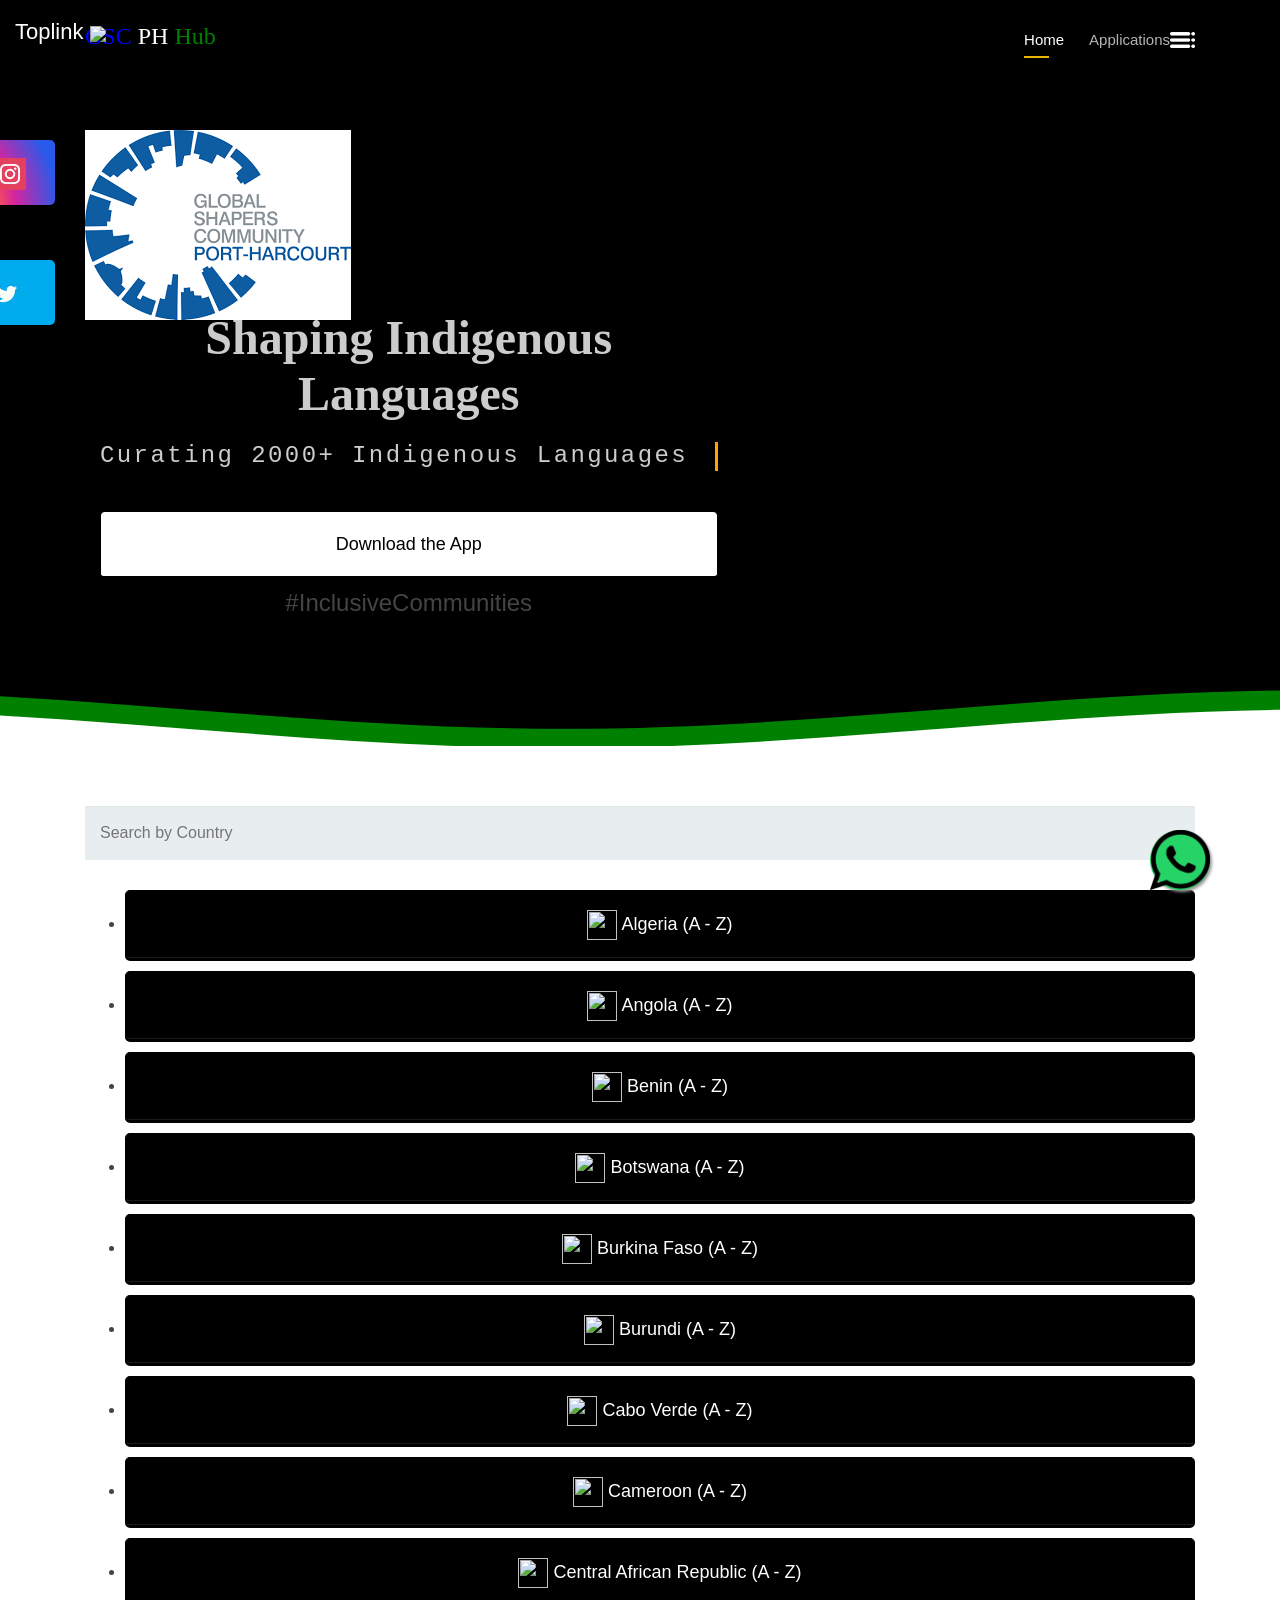
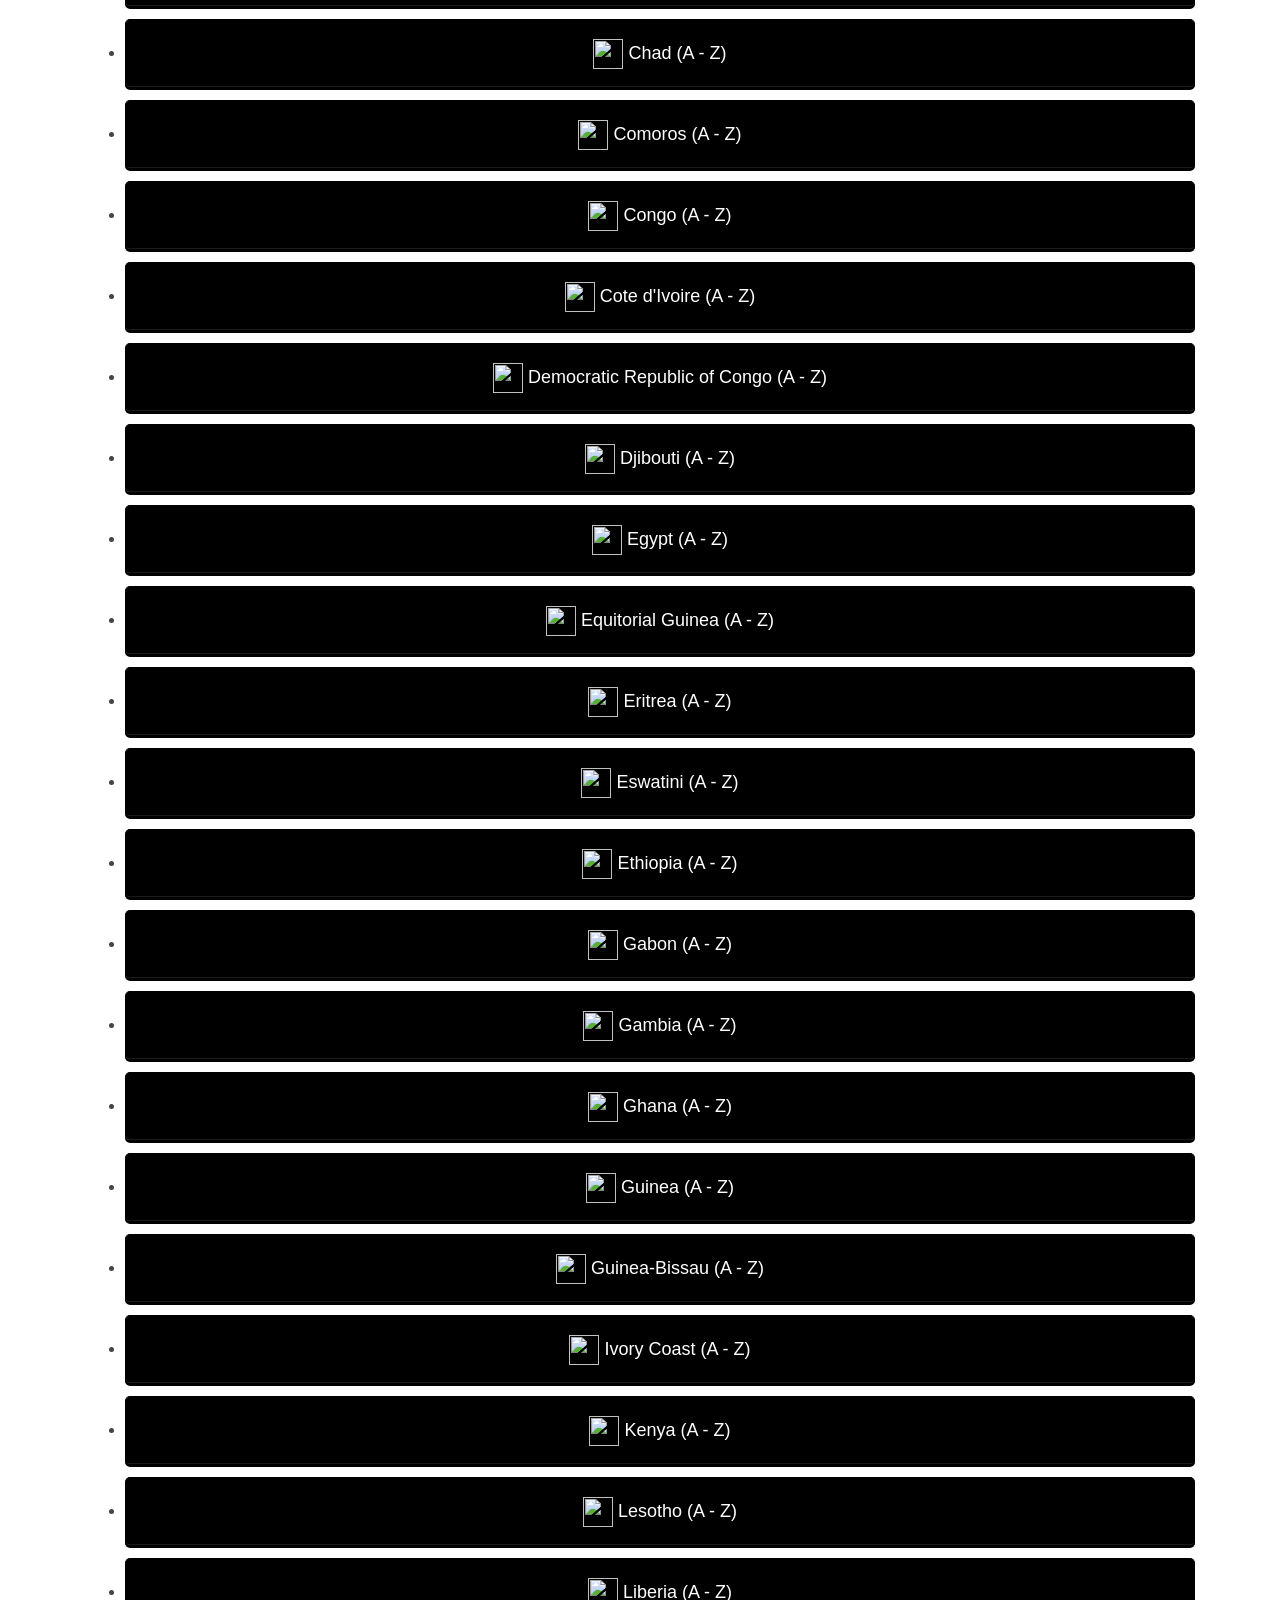
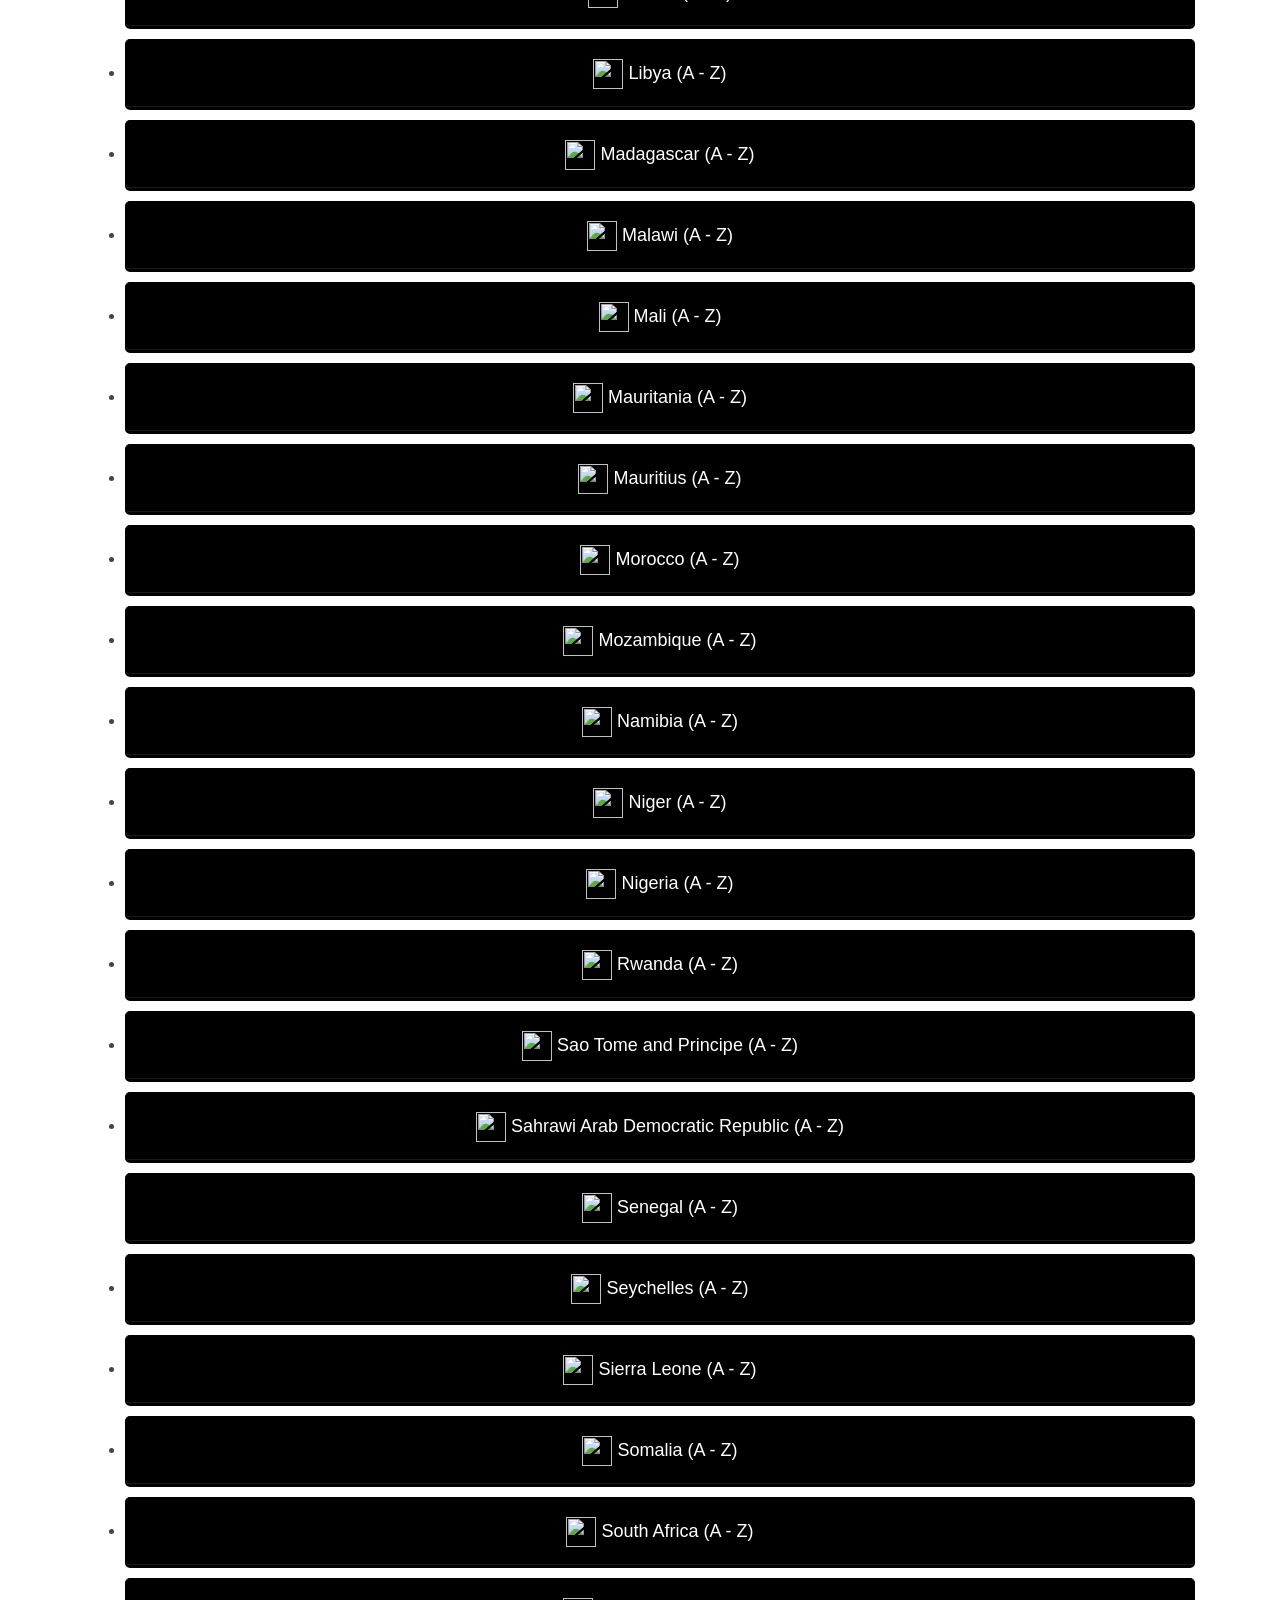
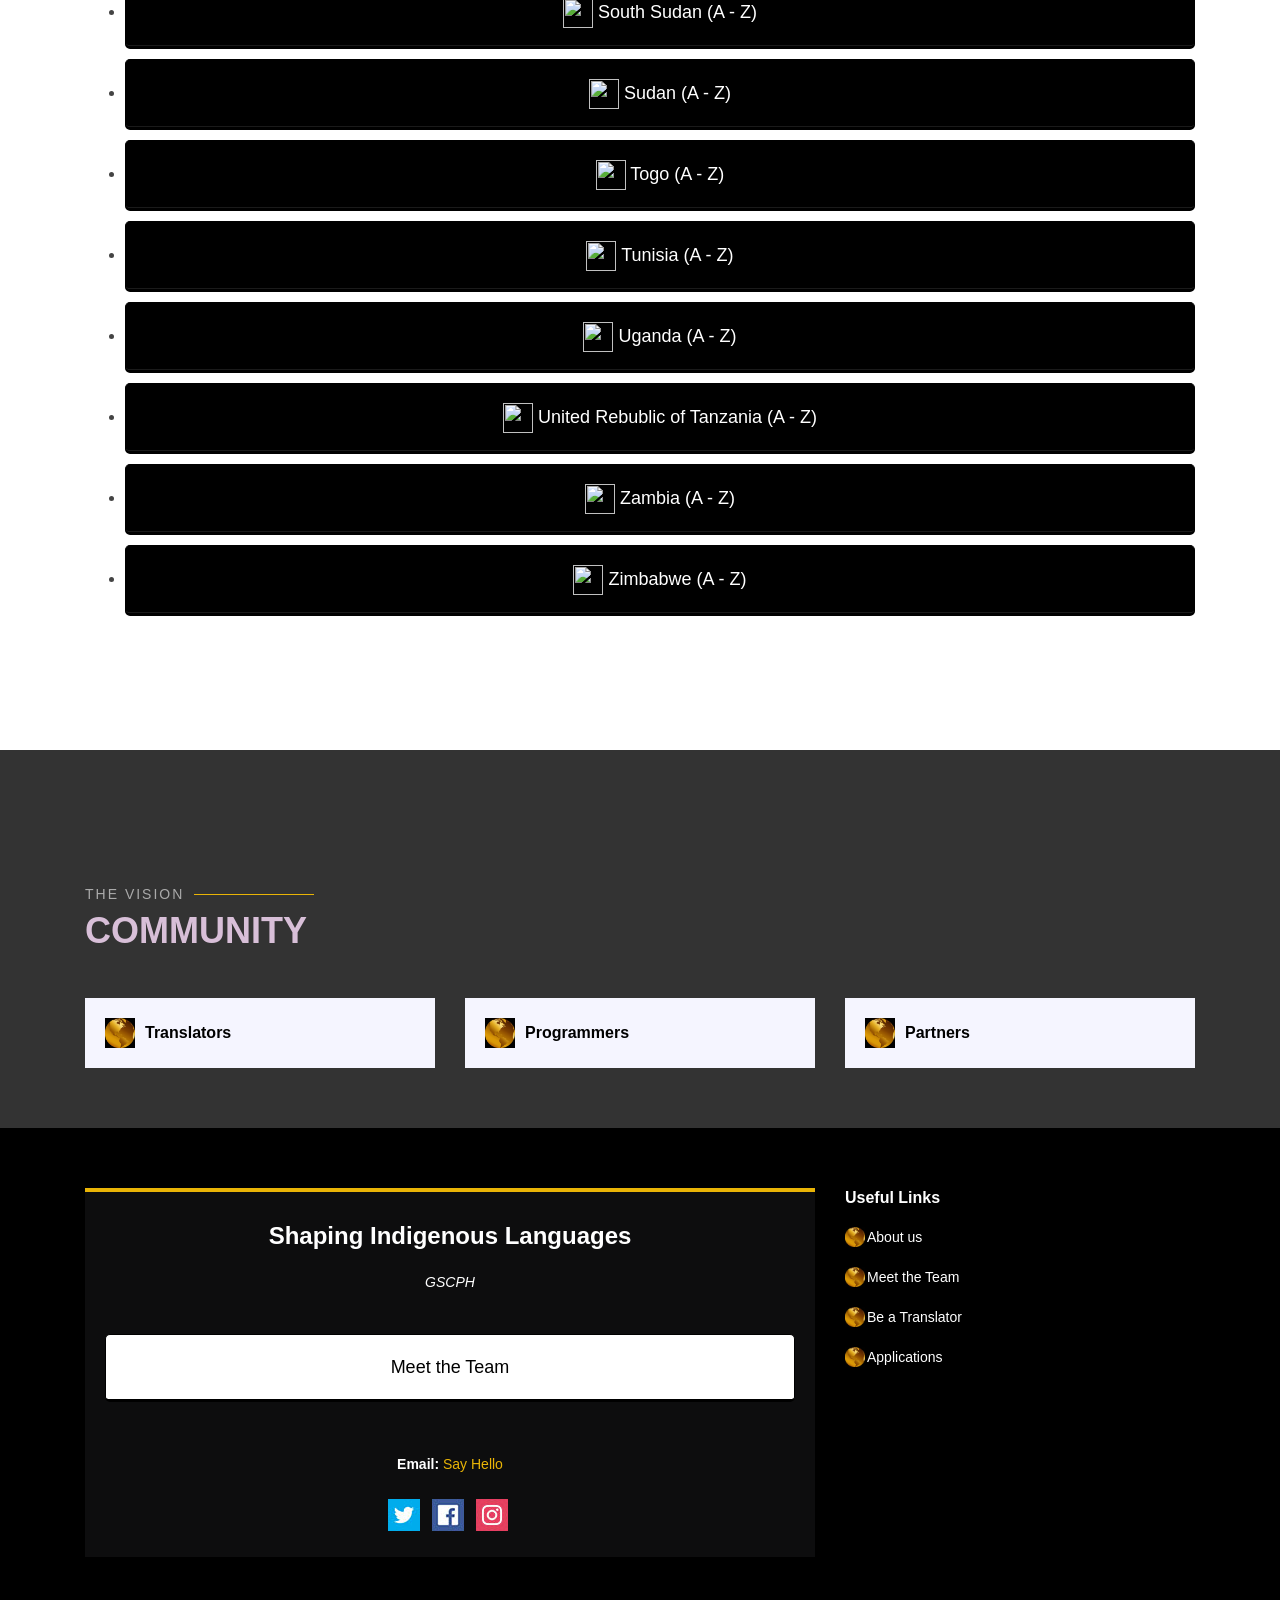
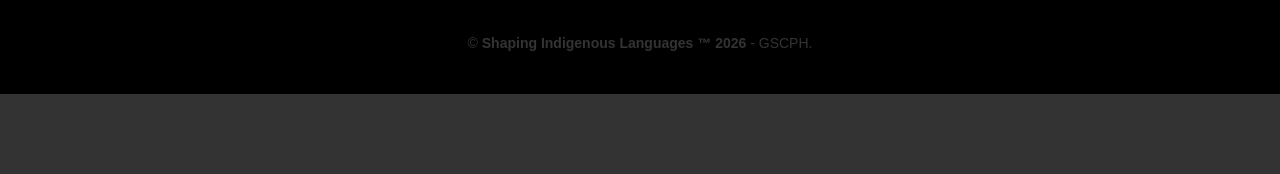
==== commit 5bd6bef2: "Add files via upload" ====
--- a/index.html
+++ b/index.html
@@ -6,9 +6,9 @@
 
   <meta content="width=device-width, initial-scale=1.0" name="viewport">
 
-  <title>The OWLs Project | Languages and Legacy</title>
-  <meta content="The Okubo Wisdom Languages project" name="description">
-  <meta content="okubo, wisdom, marketplace, global, africa, nigeria, top"
+  <title>Shaping Indigenous Languages</title>
+  <meta content="Shaping Indigenous Languages" name="description">
+  <meta content="shaping, indigenous, languages, global, africa, nigeria, top"
     name="keywords">
 
   <!-- Favicons -->
@@ -101,15 +101,15 @@
       <div class="logo mr-auto">
 
         <h4 class="text-light" style="font-family:serif;">
-          <a href="index.html">
+          <a href="https://wisdomokubo1github.io/jikoro/shapingindigenouslanguages.html">
         
             <span>
 
             
               
-              <span style="color:green">The</span>
-            <span style="color:white">OWLs</span>
-             <span style="color:green">Project</span>
+              <span style="color:blue">GSC</span>
+            <span style="color:white">PH</span>
+             <span style="color:green">Hub</span>
             </span>
           </a>
         </h4>
@@ -118,10 +118,10 @@
       <nav class="nav-menu d-none d-lg-block">
         <ul>
           <li class="active">
-            <a href="index.html">Home</a>
+            <a href="shapingindigenouslanguages.html">Home</a>
           </li>
           <li>
-            <a href="https://youtu.be/KJvA_Gr9GjI">Watch Demo</a>
+            <a href="https://sophia.apk.com">Applications</a>
           </li>
         </ul>
       </nav>
@@ -137,17 +137,17 @@
   <!-- End Header -->
   <!-- =========sidenav========== -->
   <div id="mySidenav" class="sidenav">
-    <a href="https://www.instagram.com/theowlsproject" id="insta">Instagram
+    <a href="https://www.instagram.com/phglobalshapers" id="insta">Instagram
       <i class="bx">
         <img src="thinkroom_files/instagram.jpg">
       </i>
     </a>
-    <a href="https://fb.me/theowlsproject" id="facebook">Facebook
+    <a href="https://fb.me/theowlsproject" id="toplink">Toplink
       <i class="bx">
-        <img src="thinkroom_files/facebook.jpg">
+        <img src="thinkroom_files/globe.jpg">
       </i>
     </a>
-    <a href="https://twitter.com/theowlsproject" id="twitter">Twitter
+    <a href="" id="twitter">Twitter
       <i class="bx">
         <img src="thinkroom_files/twitter.jpg">
       </i>
@@ -163,7 +163,7 @@
 
          
             
-            <img src="thinkroom_files/africa.png" class="img-fluid animated" alt="">
+            <img src="thinkroom_files/GSCPH.png" class="img-fluid animated" alt="">
 
 
           </div>
@@ -171,12 +171,12 @@
 
         <div class="col-lg-7 pt-5 pt-lg-0 order-2 order-lg-1 d-flex align-items-center">
           <div data-aos="zoom-out" class="typewriter aos-init aos-animate">
-            <h1 style="font-family: &#39;Merriweather&#39;, serif;">The Okubo Wisdom Legacies (OWLs) project</h1>
-            <h2>2000+ African Languages Curated</h2>
+            <h1 style="font-family: &#39;Merriweather&#39;, serif;">Shaping Indigenous Languages</h1>
+            <h2>Curating 2000+ Indigenous Languages</h2>
             
             <div class="dropdown text-center text-lg-left">
              
-              <button style="background-color:white;color:black;">Download the App</button>
+              <a href="https://sophia.apk.com"><button style="background-color:white;color:black;">Download the App</button></a>
       
               
               
@@ -187,7 +187,7 @@
 
             <center>
               <h4>
-                #theOWLsproject
+                #InclusiveCommunities
               </h4>
             </center>
           </div>
@@ -2421,7 +2421,7 @@
               
               <br>
               <br>
-     
+     <!--
      <form role="form" action="emailsubscriptions.php" method="post">
               <input type="hidden" name="_token" value="psjRSLAd5UuP7u4c9hR1BmbL0cKcXiWCUIC4WMeY">
               <div class="form--form--vx8k8">
@@ -2436,6 +2436,9 @@
                 </center>
     </form>
 
+-->
+
+
     </section>
     </div>
 
@@ -2456,7 +2459,7 @@
                   <img src="thinkroom_files/fash7.jpeg" style="height:30; width:30;">
                 </i>
                 <h3>
-                  <a href="dispatchriders.html">OWL Translators</a>
+                  <a href="dispatchriders.html">Translators</a>
                 </h3>
               </div>
             </div>
@@ -2466,7 +2469,7 @@
                   <img src="thinkroom_files/fash7.jpeg" style="height:30; width:30;">
                 </i>
                 <h3>
-                  <a href="gascompanies.html">OWL Tutors</a>
+                  <a href="gascompanies.html">Programmers</a>
                 </h3>
               </div>
             </div>
@@ -2476,7 +2479,7 @@
                   <img src="thinkroom_files/fash7.jpeg" style="height:30; width:30;">
                 </i>
                 <h3>
-                  <a href="maintenance.html">OWL Sponsors</a>
+                  <a href="maintenance.html">Partners</a>
                 </h3>
               </div>
             </div>
@@ -2494,16 +2497,16 @@
 
           <div class="col-lg-8 col-md-6">
             <div class="footer-info">
-              <h3>The OWLs project</h3>
+              <h3>Shaping Indigenous Languages</h3>
               <p class="pb-3">
-                <em>Languages and Legacy
+                <em>GSCPH
                 </em>
               </p>
               <p>
                 <br>
 
                 <div class="text-center text-lg-left">
-                  <a href="team.html">
+                  <a href="https://instagram.com/phglobalshapers">
                     <button class="btn-wrap" style="background-color:white; color:black;">
                       Meet the Team
                     </button>
@@ -2512,21 +2515,21 @@
                 <br>
                 <br>
                 <strong>Email:</strong>
-                <a href="mailto:support@mygasplug.com"> Say Hello</a>
+                <a href="mailto:phglobalshapers@gmail.com"> Say Hello</a>
                 <br>
               </p>
               <div class="social-links mt-3">
-                <a href="https://twitter.com/mygasplug" class="twitter">
+                <a href="https://twitter.com/phglobalshapers" class="twitter">
                   <i class="bx">
                     <img src="thinkroom_files/twitter.jpg">
                   </i>
                 </a>
-                <a href="https://fb.me/mygasplug" class="facebook">
+                <a href="https://fb.me/phglobshapers" class="facebook">
                   <i class="bx">
                     <img src="thinkroom_files/facebook.jpg">
                   </i>
                 </a>
-                <a href="https://www.instagram.com/mygasplug" class="instagram">
+                <a href="https://www.instagram.com/phglobalshapers" class="instagram">
                   <i class="bx">
                     <img src="thinkroom_files/instagram.jpg">
                   </i>
@@ -2542,25 +2545,25 @@
                 <i>
                   <img src="thinkroom_files/fash7.jpeg" style="height:20; width:20;">
                 </i>
-                <a href="collection.html">About us</a>
+                <a href="https://globalshapers.org">About us</a>
               </li>
               <li>
                 <i>
                   <img src="thinkroom_files/fash7.jpeg" style="height:20; width:20;">
                 </i>
-                <a href="loginmarketeer.html">Meet the Team</a>
+                <a href="https://phglobalshapers">Meet the Team</a>
               </li>
                <li>
                 <i>
                   <img src="thinkroom_files/fash7.jpeg" style="height:20; width:20;">
                 </i>
-                <a href="collection.html">Be a Translator</a>
+                <a href="mailto:phglobalshapers@gmail.com">Be a Translator</a>
               </li>
               <li>
                 <i>
                   <img src="thinkroom_files/fash7.jpeg" style="height:20; width:20;">
                 </i>
-                <a href="https://youtu.be/KJvA_Gr9GjI">Watch Demo</a>
+                <a href="https://sophia.apk.com">Applications</a>
               </li>
             </ul>
           </div>
@@ -2573,10 +2576,10 @@
       <div class="copyright">
         ©
         <strong>
-          <span>The OWLs Project ™
+          <span>Shaping Indigenous Languages ™
             <script>document.write(new Date().getFullYear())</script>
           </span>
-        </strong> - Language & Legacy.
+        </strong> - GSCPH.
       </div>
       <div class="credits">
 
@@ -2585,7 +2588,7 @@
   </footer>
   <!--End Footer -->
 
-  <a href="https://mygasplug.com/index.html" class="back-to-top">
+  <a href="shapingindigenouslanguages.html" class="back-to-top">
     <i>
       <img src="thinkroom_files/uparrow.png" style="height:25; width:25;">
     </i>
@@ -2604,7 +2607,7 @@
           box-shadow: 2px 2px 3px #999;
           margin-bottom: -30px;
           margin-right: 30px;
-          z-index:100;" href="https://api.whatsapp.com/send/?phone=2348123395919;text=Hello" class="float" target="_blank">
+          z-index:100;" href="https://api.whatsapp.com/send/?phone=2348130664390;text=Hello" class="float" target="_blank">
     <!-- Add whatsapp number to above href after 234 -->
     <i>
       <img src="thinkroom_files/whatsapp.png" style="height:60; width:60;">
@@ -2649,7 +2652,7 @@
                       let message = document.getElementById('contactForm').elements['message'].value;
                       Email.send({
                         SecureToken: "", // Secure token from smptjs
-                        To: 'marketeer@gmail.com',
+                        To: 'phglobalshaperd@gmail.com',
                         From: email,
                         Subject: subject,
                         Body: message
@@ -2669,7 +2672,7 @@
     	<script>
 			/* JS comes here */
             function textToAudio() {
-                let msg = "I see you want to search " + document.getElementById("text-to-speech").value + "on Fash lAhnnThick. Please type in exact description of item then check your email for a notification. Thank you.";
+                let msg = "I see you want to search " + document.getElementById("text-to-speech").value + ". Please type in language, then check your email for a notification. Thank you.";
                 
                 let speech = new SpeechSynthesisUtterance();
                 speech.lang = "en-US";
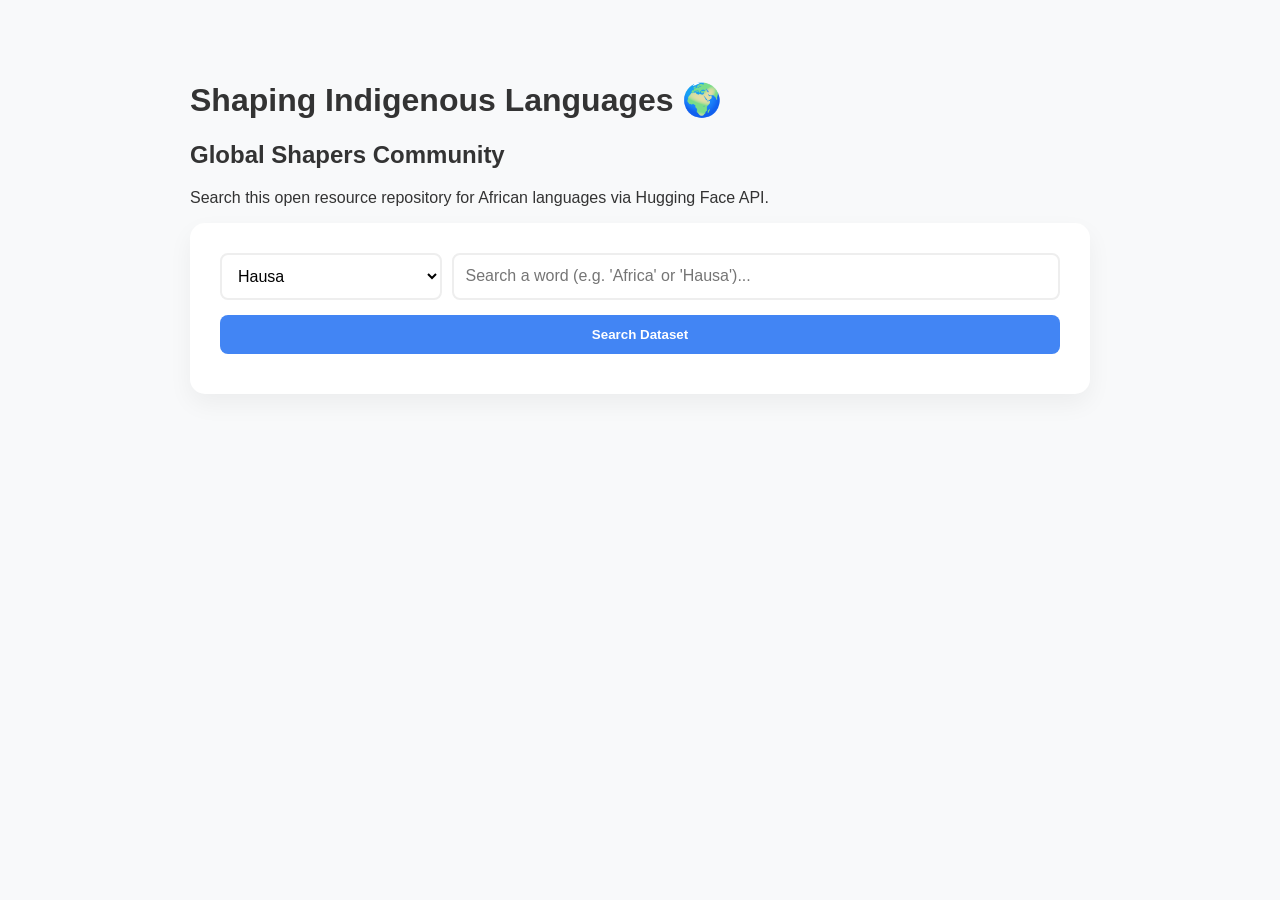
==== commit 0889714b: "Add files via upload" ====
--- a/index.html
+++ b/index.html
@@ -1,2796 +1,131 @@
+<!DOCTYPE html>
 <html lang="en">
+<head>
+    <meta charset="UTF-8">
+    <meta name="viewport" content="width=device-width, initial-scale=1.0">
+    <title>Shaping Indigenous Languages | GSC</title>
+    <style>
+        :root { --primary: #4285F4; --secondary: #34A853; --bg: #f8f9fa; }
+        body { font-family: 'Segoe UI', Tahoma, sans-serif; max-width: 900px; margin: 40px auto; padding: 20px; background: var(--bg); color: #333; }
+        .search-container { background: white; padding: 30px; border-radius: 15px; box-shadow: 0 10px 25px rgba(0,0,0,0.05); margin-bottom: 30px; }
+        .controls { display: flex; gap: 10px; flex-wrap: wrap; margin-bottom: 15px; }
+        select, input { padding: 12px; border: 2px solid #eee; border-radius: 8px; font-size: 16px; outline: none; }
+        select { background: white; cursor: pointer; flex: 1; min-width: 150px; }
+        input { flex: 3; min-width: 250px; }
+        input:focus { border-color: var(--primary); }
+        .btn-group { display: flex; gap: 10px; }
+        button { padding: 12px 20px; border: none; border-radius: 8px; cursor: pointer; font-weight: bold; transition: 0.2s; }
+        .btn-search { background: var(--primary); color: white; flex: 2; }
+        .btn-download { background: var(--secondary); color: white; display: none; }
+        button:hover { opacity: 0.9; transform: translateY(-1px); }
+        .card { background: white; padding: 20px; margin-bottom: 15px; border-radius: 12px; border-left: 6px solid var(--primary); box-shadow: 0 4px 6px rgba(0,0,0,0.02); animation: fadeIn 0.3s ease; }
+        .meta { font-size: 0.8em; color: #777; margin-bottom: 10px; text-transform: uppercase; letter-spacing: 1px; }
+        audio { width: 100%; margin-top: 15px; }
+        #status { margin-bottom: 10px; font-weight: 500; color: #555; }
+        @keyframes fadeIn { from { opacity: 0; transform: translateY(10px); } to { opacity: 1; transform: translateY(0); } }
+    </style>
+</head>
+<body>
 
-<head>
-  <meta http-equiv="Content-Type" content="text/html; charset=UTF-8">
-  <link rel="stylesheet" href="./thinkroom_files/styles.css">
+    <h1>Shaping Indigenous Languages 🌍 </h1>
+    <h2>Global Shapers Community</h2>
+    <p>Search this open resource repository for African languages via Hugging Face API.</p>
 
-  <meta content="width=device-width, initial-scale=1.0" name="viewport">
-
-  <title>Shaping Indigenous Languages</title>
-  <meta content="Shaping Indigenous Languages" name="description">
-  <meta content="shaping, indigenous, languages, global, africa, nigeria, top"
-    name="keywords">
-
-  <!-- Favicons -->
-  <link href="https://kopa2kopa.com.ng/icon.png" type="image/png" rel="icon">
-  <link href="https://kopa2kopa.com.ng/favicon-32x32.png" rel="favicon-32x32">
-  <link href="https://kopa2kopa.com.ng/favicon-16x16.png" rel="favicon-16x16">
-  <link href="https://kopa2kopa.com.ng/android-chrome-512x512.png" rel="icon">
-  <link href="https://kopa2kopa.com.ng/apple-touch-icon.png" rel="apple-touch-icon">
-  <link href="https://kopa2kopa.com.ng/favicon.ico" rel="icon">
-
-
-  <!-- Google Fonts -->
-  <link href="./thinkroom_files/css" rel="stylesheet">
-  <link rel="preconnect" href="https://fonts.gstatic.com/">
-  <link href="./thinkroom_files/css2" rel="stylesheet">
-  <link href="./thinkroom_files/css2(1)" rel="stylesheet">
-  <!-- Vendor CSS Files -->
-  <link href="./thinkroom_files/bootstrap.min.css" rel="stylesheet">
-  <link href="./thinkroom_files/icofont.min.css" rel="stylesheet">
-  <link href="./thinkroom_files/boxicons.min.css" rel="stylesheet">
-  <link href="./thinkroom_files/venobox.css" rel="stylesheet">
-  <link href="./thinkroom_files/remixicon.css" rel="stylesheet">
-  <link href="./thinkroom_files/owl.carousel.min.css" rel="stylesheet">
-  <link href="./thinkroom_files/aos.css" rel="stylesheet">
-
-
-
-
-  <!-- Template Main CSS File -->
-  <link href="./thinkroom_files/style.css" rel="stylesheet">
-  <link href="./thinkroom_files/css(1)" rel="stylesheet">
-  <!-- career section -->
-
-  <meta http-equiv="X-UA-Compatible" content="IE=edge">
-  <meta name="viewport" content="width=device-width, initial-scale=1">
-  <link href="./thinkroom_files/font-awesome.min.css" rel="stylesheet" integrity="sha384-wvfXpqpZZVQGK6TAh5PVlGOfQNHSoD2xbE+QkPxCAFlNEevoEH3Sl0sibVcOQVnN"
-    crossorigin="anonymous">
-
-  <!-- Global site tag (gtag.js) - Google Analytics -->
-  <script async src="https://www.googletagmanager.com/gtag/js?id=UA-180524052-1"></script>
-  <script>
-    window.dataLayer = window.dataLayer || [];
-    function gtag() { dataLayer.push(arguments); }
-    gtag('js', new Date());
-
-    gtag('config', 'UA-180524052-1');
-  </script>
-
-  <style>
-    dropdown {
-      display: inline-block;
-      position: relative;
-    }
-
-    .dropdown-content {
-      display: none;
-      position: relative;
-      width: 100%;
-      overflow: auto;
-      box-shadow: 0px 10px 10px 0px rgba(0, 0, 0, 0.4);
-    }
-
-    .dropdown:hover .dropdown-content {
-      display: block;
-    }
-
-    .dropdown-content a {
-      display: block;
-      color: #000000;
-      padding: 5px;
-      text-decoration: none;
-    }
-
-    .dropdown-content a:hover {
-      color: #FFFFFF;
-      background-color: #00A4BD;
-    }
-  </style>
-
-
-</head>
-
-<body data-aos-easing="ease-in-out" data-aos-duration="1000" data-aos-delay="0">
-
-
-  <!-- ======= Header ======= -->
-  <header id="header" class="fixed-top d-flex align-items-center header-transparent">
-    <div class="container d-flex align-items-center">
-
-      <div class="logo mr-auto">
-
-        <h4 class="text-light" style="font-family:serif;">
-          <a href="https://wisdomokubo1github.io/jikoro/shapingindigenouslanguages.html">
-        
-            <span>
-
+    <div class="search-container">
+        <div class="controls">
+            <select id="langSelect">
+                <option value="hau_tts"selected>Hausa</option>
+                <option value="yor_tts">Yoruba</option>
+                <option value="ibo_tts">Igbo</option>
+                <option value="ful_tts">Fulani</option>
+                <option value="swa_tts">Swahili</option>
+                <option value="twi_tts">Twi</option>
+                <option value="aka_asr">Akan</option>
+                <option value="ewe_tts">Ewe</option>
+                <option value="fat_tts">Fante</option>
+                <option value="amh_asr">Amharic</option>
+                <option value="lin_asr">Lingala</option>
+                <option value="lug_tts">Luganda</option>
+                <option value="mlg_asr">Malagasy</option>
+                <option value="wol_tts" >Wolof</option>
+            </select>
             
-              
-              <span style="color:blue">GSC</span>
-            <span style="color:white">PH</span>
-             <span style="color:green">Hub</span>
-            </span>
-          </a>
-        </h4>
-      </div>
-
-      <nav class="nav-menu d-none d-lg-block">
-        <ul>
-          <li class="active">
-            <a href="shapingindigenouslanguages.html">Home</a>
-          </li>
-          <li>
-            <a href="https://sophia.apk.com">Applications</a>
-          </li>
-        </ul>
-      </nav>
-      <!-- .nav-menu -->
-
-      <i class="nav-menu-toggle">
-        <img src="thinkroom_files/menuicon.jpg" style="width:25;">
-      </i>
-      <!-- nav-menu drop-down icon -->
-
-    </div>
-  </header>
-  <!-- End Header -->
-  <!-- =========sidenav========== -->
-  <div id="mySidenav" class="sidenav">
-    <a href="https://www.instagram.com/phglobalshapers" id="insta">Instagram
-      <i class="bx">
-        <img src="thinkroom_files/instagram.jpg">
-      </i>
-    </a>
-    <a href="https://fb.me/theowlsproject" id="toplink">Toplink
-      <i class="bx">
-        <img src="thinkroom_files/globe.jpg">
-      </i>
-    </a>
-    <a href="" id="twitter">Twitter
-      <i class="bx">
-        <img src="thinkroom_files/twitter.jpg">
-      </i>
-    </a>
-  </div>
-
-  <!-- ======= Hero Section ======= -->
-  <section id="hero">
-    <div class="container">
-      <div class="row">
-
-        <div class="col-lg-5 order-1 order-lg-2 hero-img aos-init aos-animate" data-aos="zoom-out" data-aos-delay="300">
-
-         
-            
-            <img src="thinkroom_files/GSCPH.png" class="img-fluid animated" alt="">
-
-
-          </div>
+            <input type="text" id="searchInput" placeholder="Search a word (e.g. 'Africa' or 'Hausa')...">
         </div>
 
-        <div class="col-lg-7 pt-5 pt-lg-0 order-2 order-lg-1 d-flex align-items-center">
-          <div data-aos="zoom-out" class="typewriter aos-init aos-animate">
-            <h1 style="font-family: &#39;Merriweather&#39;, serif;">Shaping Indigenous Languages</h1>
-            <h2>Curating 2000+ Indigenous Languages</h2>
-            
-            <div class="dropdown text-center text-lg-left">
-             
-              <a href="https://sophia.apk.com"><button style="background-color:white;color:black;">Download the App</button></a>
-      
-              
-              
-              <div class="dropdown-content ">
-              </div>
-            </div>
-           
-
-            <center>
-              <h4>
-                #InclusiveCommunities
-              </h4>
-            </center>
-          </div>
+        <div class="btn-group">
+            <button class="btn-search" onclick="performSearch()">Search Dataset</button>
+            <button id="dlBtn" class="btn-download" onclick="downloadResults()">Download List (.txt)</button>
         </div>
-      </div>
-
-    </div>
+        <div id="status"></div>
     </div>
 
-    <svg class="hero-waves" xmlns="http://www.w3.org/2000/svg" xmlns:xlink="http://www.w3.org/1999/xlink" viewBox="0 24 150 28 "
-      preserveAspectRatio="none">
-      <defs>
-        <path id="wave-path" d="M-160 44c30 0 58-18 88-18s 58 18 88 18 58-18 88-18 58 18 88 18 v44h-352z">
-        </path>
-      </defs>
-      <g class="wave1">
-        <use xlink:href="#wave-path" x="50" y="3" fill="#fff">
-        </use>
-      </g>
-      <g class="wave2">
-        <use xlink:href="#wave-path" x="50" y="0" fill="green">
-        </use>
-      </g>
-      <g class="wave3">
-        <use xlink:href="#wave-path" x="50" y="9" fill="#fff">
-        </use>
-      </g>
-    </svg>
-
-  </section>
-  <!-- End Hero -->
-
-  <div class="container">
-    <section id="features" class="details">
-        
-        
-        <input id="searchbar" onkeyup="search_language()" type="text"
-
-        name="search" placeholder="Search by Country"> 
-
-     
-     <ul id='list'>
-         
-            <li class="languages">
-            <div class="dropdown">
-              <button>
-                  <img src="flags/algeria.png" style="height:30;">
-                 Algeria (A - Z)
-              </button>
-              <div class="dropdown-content ">
-              </div>
-              </div>
-              </li>
-              
-             <li class="languages">
-              <div class="dropdown">
-              <button>
-                   <img src="flags/angola.png" style="height:30;">
-                 Angola (A - Z)
-              </button>
-              <div class="dropdown-content ">
-              </div>
-              </div>
-              </li>
-              
-              <li class="languages">
-              <div class="dropdown">
-              <button>
-                   <img src="flags/benin.png" style="height:30;">
-                 Benin (A - Z)
-              </button>
-              <div class="dropdown-content ">
-              </div>
-              </div>
-              </li>
-              
-              <li class="languages">
-              <div class="dropdown">
-              <button>
-                   <img src="flags/botswana.png" style="height:30;">
-                 Botswana (A - Z)
-              </button>
-              <div class="dropdown-content ">
-              </div>
-              </div>
-              </li>
-              
-              
-              <li class="languages">
-              <div class="dropdown">
-              <button>
-                   <img src="flags/burkinafaso.png" style="height:30;">
-                 Burkina Faso (A - Z)
-              </button>
-              <div class="dropdown-content ">
-              </div>
-              </div>
-              </li>
-              
-              <li class="languages">
-              <div class="dropdown">
-              <button>
-                   <img src="flags/burundi.png" style="height:30;">
-                 Burundi (A - Z)
-              </button>
-              <div class="dropdown-content ">
-              </div>
-              </div>
-              </li>
-              
-             <li class="languages">
-              <div class="dropdown">
-              <button>
-                   <img src="flags/caboverde.png" style="height:30;">
-                 Cabo Verde (A - Z)
-              </button>
-              <div class="dropdown-content ">
-              </div>
-              </div>
-              </li>
-              
-            <li class="languages">
-              <div class="dropdown">
-              <button>
-                   <img src="flags/cameroon.png" style="height:30;">
-                 Cameroon (A - Z)
-              </button>
-              <div class="dropdown-content ">
-              </div>
-              </div>
-              </li>
-              
-            <li class="languages">
-              <div class="dropdown">
-              <button>
-                   <img src="flags/centralafricanrepublic.png" style="height:30;">
-                 Central African Republic (A - Z)
-              </button>
-              <div class="dropdown-content ">
-              </div>
-              </div>
-               </li>
-              
-             <li class="languages">
-              <div class="dropdown">
-              <button>
-                   <img src="flags/chad.png" style="height:30;">
-                 Chad (A - Z)
-              </button>
-              <div class="dropdown-content ">
-              </div>
-              </div>
-              </li>
-              
-             <li class="languages">
-              <div class="dropdown">
-              <button>
-                   <img src="flags/comoros.png" style="height:30;">
-                 Comoros (A - Z)
-              </button>
-              <div class="dropdown-content ">
-              </div>
-              </div>
-              </li>
-              
-            <li class="languages">
-              <div class="dropdown">
-              <button>
-                   <img src="flags/congo.png" style="height:30;">
-                 Congo (A - Z)
-              </button>
-              <div class="dropdown-content ">
-              </div>
-              </div>
-              </li>
-              
-             <li class="languages">
-              <div class="dropdown">
-              <button>
-                   <img src="flags/cotedivoire.png" style="height:30;">
-                 Cote d'Ivoire (A - Z)
-              </button>
-              <div class="dropdown-content ">
-              </div>
-              </div>
-              </li>
-              
-            <li class="languages">
-              <div class="dropdown">
-              <button>
-                   <img src="flags/democraticrepublicofcongo.png" style="height:30;">
-                 Democratic Republic of Congo (A - Z)
-              </button>
-              <div class="dropdown-content ">
-              </div>
-              </div>
-              </li>
-              
-             <li class="languages">
-              <div class="dropdown">
-              <button>
-                 <img src="flags/djibouti.webp" style="height:30;">
-                 Djibouti (A - Z)
-              </button>
-              <div class="dropdown-content ">
-              </div>
-              </div>
-              </li>
-              
-             <li class="languages">
-              <div class="dropdown">
-              <button>
-                  <img src="flags/egypt.webp" style="height:30;">
-                 Egypt (A - Z)
-              </button>
-              <div class="dropdown-content ">
-              </div>
-              </div>
-              </li>
-              
-             <li class="languages">
-              <div class="dropdown">
-              <button>
-                   <img src="flags/equitorialguinea.png" style="height:30;">
-                 Equitorial Guinea (A - Z)
-              </button>
-              <div class="dropdown-content ">
-              </div>
-              </div>
-              </li>
-              
-              <li class="languages">
-              <div class="dropdown">
-              <button>
-                   <img src="flags/eritrea.png" style="height:30;">
-                 Eritrea (A - Z)
-              </button>
-              <div class="dropdown-content ">
-              </div>
-              </div>
-              </li>
-              
-              <li class="languages">
-              <div class="dropdown">
-              <button>
-                  <img src="flags/eswatini.webp" style="height:30;">
-                 Eswatini (A - Z)
-              </button>
-              <div class="dropdown-content ">
-              </div>
-              </div>
-              </li>
-              
-             <li class="languages">
-              <div class="dropdown">
-              <button>
-                   <img src="flags/ethiopia.png" style="height:30;">
-                 Ethiopia (A - Z)
-              </button>
-              <div class="dropdown-content ">
-              </div>
-              </div>
-              </li>
-              
-              <li class="languages">
-              <div class="dropdown">
-              <button>
-                   <img src="flags/gabon.png" style="height:30;">
-                 Gabon (A - Z)
-              </button>
-              <div class="dropdown-content ">
-              </div>
-              </div>
-              </li>
-              
-             <li class="languages">
-              <div class="dropdown">
-              <button>
-                   <img src="flags/gambia.png" style="height:30;">
-                 Gambia (A - Z)
-              </button>
-              <div class="dropdown-content ">
-              </div>
-              </div>
-              </li>
-              
-              <li class="languages">
-              <div class="dropdown">
-              <button>
-                   <img src="flags/ghana.png" style="height:30;">
-                 Ghana (A - Z)
-              </button>
-              <div class="dropdown-content ">
-              </div>
-              </div>
-              </li>
-              
-              <li class="languages">
-              <div class="dropdown">
-              <button>
-                   <img src="flags/guinea.png" style="height:30;">
-                 Guinea (A - Z)
-              </button>
-              <div class="dropdown-content ">
-              </div>
-              </div>
-              </li>
-              
-              <li class="languages">
-              <div class="dropdown">
-              <button>
-                   <img src="flags/guineabissau.png" style="height:30;">
-                 Guinea-Bissau (A - Z)
-              </button>
-              <div class="dropdown-content ">
-              </div>
-              </div>
-              </li>
-              
-             <li class="languages">
-              <div class="dropdown">
-              <button>
-                   <img src="flags/cotedivoire.png" style="height:30;">
-                 Ivory Coast (A - Z)
-              </button>
-              <div class="dropdown-content ">
-              </div>
-              </div>
-              </li>
-              
-             <li class="languages">
-              <div class="dropdown">
-              <button>
-                   <img src="flags/kenya.png" style="height:30;">
-                 Kenya (A - Z)
-              </button>
-              <div class="dropdown-content ">
-              </div>
-              </div>
-              </li>
-              
-             <li class="languages">
-              <div class="dropdown">
-              <button>
-                   <img src="flags/lesotho.png" style="height:30;">
-                 Lesotho (A - Z)
-              </button>
-              <div class="dropdown-content ">
-              </div>
-              </div>
-              </li>
-              
-             <li class="languages">
-              <div class="dropdown">
-              <button>
-                   <img src="flags/liberia.png" style="height:30;">
-                 Liberia (A - Z)
-              </button>
-              <div class="dropdown-content ">
-              </div>
-              </div>
-              </li>
-              
-             <li class="languages">
-              <div class="dropdown">
-              <button>
-                   <img src="flags/libya.webp" style="height:30;">
-                 Libya (A - Z)
-              </button>
-              <div class="dropdown-content ">
-              </div>
-              </div>
-              </li>
-              
-             <li class="languages">
-              <div class="dropdown">
-              <button>
-                   <img src="flags/madagascar.png" style="height:30;">
-                 Madagascar (A - Z)
-              </button>
-              <div class="dropdown-content ">
-              </div>
-              </div>
-              </li>
-              
-             <li class="languages">
-              <div class="dropdown">
-              <button>
-                   <img src="flags/malawi.png" style="height:30;">
-                 Malawi (A - Z)
-              </button>
-              <div class="dropdown-content ">
-              </div>
-              </div>
-              </li>
-              
-            <li class="languages">
-              <div class="dropdown">
-              <button>
-                   <img src="flags/mali.png" style="height:30;">
-                 Mali (A - Z)
-              </button>
-              <div class="dropdown-content ">
-              </div>
-              </div>
-              </li>
-              
-             <li class="languages">
-              <div class="dropdown">
-              <button>
-                   <img src="flags/mauritania.png" style="height:30;">
-                 Mauritania (A - Z)
-              </button>
-              <div class="dropdown-content ">
-              </div>
-              </div>
-              </li>
-              
-             <li class="languages">
-              <div class="dropdown">
-              <button>
-                   <img src="flags/mauritius.png" style="height:30;">
-                 Mauritius (A - Z)
-              </button>
-              <div class="dropdown-content ">
-              </div>
-              </div>
-              </li>
-              
-              <li class="languages">
-              <div class="dropdown">
-              <button>
-                   <img src="flags/morocco.webp" style="height:30;">
-                 Morocco (A - Z)
-              </button>
-              <div class="dropdown-content ">
-              </div>
-              </div>
-              </li>
-              
-             <li class="languages">
-              <div class="dropdown">
-              <button>
-                   <img src="flags/mozambique.png" style="height:30;">
-                 Mozambique (A - Z)
-              </button>
-              <div class="dropdown-content ">
-              </div>
-              </div>
-               </li>
-              
-              <li class="languages">
-              <div class="dropdown">
-              <button>
-                   <img src="flags/namibia.png" style="height:30;">
-                 Namibia (A - Z)
-              </button>
-              <div class="dropdown-content ">
-              </div>
-              </div>
-              </li>
-              
-             <li class="languages">
-              <div class="dropdown">
-              <button>
-                   <img src="flags/niger.png" style="height:30;">
-                 Niger (A - Z)
-              </button>
-              <div class="dropdown-content ">
-              </div>
-              </div>
-              </li>
-     
-     
-           <li class="languages">
-       <div class="dropdown">
-              <button>
-                   <img src="flags/nigeria.png" style="height:30;">
-                Nigeria (A - Z)
-              </button>
-              <div class="dropdown-content ">
-                  
-                  <input id="searchbarnigeria" onkeyup="search_nigerianlanguage()" type="text"
-
-        name="search" placeholder="Search by Language"> 
-
-                  
-<ul id='list'>
-<li class="nigerianlanguages">
-<button class="btn-get-started">Abanyom</button>
-</li>
-
-<li class="nigerianlanguages">
-<button class="btn-get-started">Abon</button>
-</li>
-
-<li class="nigerianlanguages">
-<button class="btn-get-started">Abua</button>
-</li>
-
-<li class="nigerianlanguages">
-<button class="btn-get-started">Abureni</button>
-</li>
-
-<li class="nigerianlanguages">
-<button class="btn-get-started">Achipa</button>
-</li>
-
-<li class="nigerianlanguages">
-<button class="btn-get-started">Adim</button>
-</li>
-
-<li class="nigerianlanguages">
-<button class="btn-get-started">Aduge</button>
-</li>
-
-<li class="nigerianlanguages">
-<button class="btn-get-started">Adun</button>
-</li>
-
-<li class="nigerianlanguages">
-<button class="btn-get-started">Afade</button>
-</li>
-
-<li class="nigerianlanguages">
-<button class="btn-get-started">Afo</button>
-</li>
-
-<li class="nigerianlanguages">
-<button class="btn-get-started">Afrike</button>
-</li>
-
-<li class="nigerianlanguages">
-<button class="btn-get-started">Ajawa</button>
-</li>
-
-<li class="nigerianlanguages">
-<button class="btn-get-started">Akaju-Ndem</button>
-</li>
-
-<li class="nigerianlanguages">
-<button class="btn-get-started">Akweya-Yachi</button>
-</li>
-
-<li class="nigerianlanguages">
-<button class="btn-get-started">Alago</button>
-</li>
-
-<li class="nigerianlanguages">
-<button class="btn-get-started">Amo</button>
-</li>
-
-<li class="nigerianlanguages">
-<button class="btn-get-started">Anaguta</button>
-</li>
-
-<li class="nigerianlanguages">
-<button class="btn-get-started">Anang</button>
-</li>
-
-<li class="nigerianlanguages">
-<button class="btn-get-started">Angas</button>
-</li>
-
-<li class="nigerianlanguages">
-<button class="btn-get-started">Ankwei</button>
-</li>
-
-<li class="nigerianlanguages">
-<button class="btn-get-started">Arabic</button>
-</li>
-
-<li class="nigerianlanguages">
-<button class="btn-get-started">Anyima</button>
-</li>
-
-<li class="nigerianlanguages">
-<button class="btn-get-started">Arum</button>
-</li>
-
-<li class="nigerianlanguages">
-<button class="btn-get-started">Attakar</button>
-</li>
-
-<li class="nigerianlanguages">
-<button class="btn-get-started">Auyoka</button>
-</li>
-
-<li class="nigerianlanguages">
-<button class="btn-get-started">Awori</button>
-</li>
-
-<li class="nigerianlanguages">
-<button class="btn-get-started">Ayu</button>
-</li>
-
-<li class="nigerianlanguages">
-<button class="btn-get-started">Babur</button>
-</li>
-
-<li class="nigerianlanguages">
-<button class="btn-get-started">Bachama</button>
-</li>
-
-<li class="nigerianlanguages">
-<button class="btn-get-started">Bachere</button>
-</li>
-
-<li class="nigerianlanguages">
-<button class="btn-get-started">Bada</button>
-</li>
-
-<li class="nigerianlanguages">
-<button class="btn-get-started">Bakulung</button>
-</li>
-
-<li class="nigerianlanguages">
-<button class="btn-get-started">Bali</button>
-</li>
-
-<li class="nigerianlanguages">
-<button class="btn-get-started">Bambora</button>
-</li>
-
-<li class="nigerianlanguages">
-<button class="btn-get-started">Bambuko</button>
-</li>
-
-<li class="nigerianlanguages">
-<button class="btn-get-started">Banda</button>
-</li>
-
-<li class="nigerianlanguages">
-<button class="btn-get-started">Banka</button>
-</li>
-
-<li class="nigerianlanguages">
-<button class="btn-get-started">Banso</button>
-</li>
-
-<li class="nigerianlanguages">
-<button class="btn-get-started">Bara</button>
-</li>
-
-<li class="nigerianlanguages">
-<button class="btn-get-started">Barke</button>
-</li>
-
-<li class="nigerianlanguages">
-<button class="btn-get-started">Baruba</button>
-</li>
-
-<li class="nigerianlanguages">
-<button class="btn-get-started">Bashiri</button>
-</li>
-
-<li class="nigerianlanguages">
-<button class="btn-get-started">Basa</button>
-</li>
-
-<li class="nigerianlanguages">
-<button class="btn-get-started">Batta</button>
-</li>
-
-<li class="nigerianlanguages">
-<button class="btn-get-started">Baushi</button>
-</li>
-
-<li class="nigerianlanguages">
-<button class="btn-get-started">Baya</button>
-</li>
-
-<li class="nigerianlanguages">
-<button class="btn-get-started">Bekwarra</button>
-</li>
-
-<li class="nigerianlanguages">
-<button class="btn-get-started">Bele</button>
-</li>
-
-<li class="nigerianlanguages">
-<button class="btn-get-started">Betso</button>
-</li>
-
-<li class="nigerianlanguages">
-<button class="btn-get-started">Bette</button>
-</li>
-
-<li class="nigerianlanguages">
-<button class="btn-get-started">Bilei</button>
-</li>
-
-<li class="nigerianlanguages">
-<button class="btn-get-started">Bille</button>
-</li>
-
-<li class="nigerianlanguages">
-<button class="btn-get-started">Bina</button>
-</li>
-
-<li class="nigerianlanguages">
-<button class="btn-get-started">Bini</button>
-</li>
-
-<li class="nigerianlanguages">
-<button class="btn-get-started">Birom</button>
-</li>
-
-<li class="nigerianlanguages">
-<button class="btn-get-started">Bobua</button>
-</li>
-
-<li class="nigerianlanguages">
-<button class="btn-get-started">Boki</button>
-</li>
-
-<li class="nigerianlanguages">
-<button class="btn-get-started">Bokkos</button>
-</li>
-
-<li class="nigerianlanguages">
-<button class="btn-get-started">Boko</button>
-</li>
-
-<li class="nigerianlanguages">
-<button class="btn-get-started">Bole</button>
-</li>
-
-<li class="nigerianlanguages">
-<button class="btn-get-started">Botlere</button>
-</li>
-
-<li class="nigerianlanguages">
-<button class="btn-get-started">Boma</button>
-</li>
-
-<li class="nigerianlanguages">
-<button class="btn-get-started">Bomboro</button>
-</li>
-
-<li class="nigerianlanguages">
-<button class="btn-get-started">Buduma</button>
-</li>
-
-<li class="nigerianlanguages">
-<button class="btn-get-started">Buji</button>
-</li>
-
-<li class="nigerianlanguages">
-<button class="btn-get-started">Buli</button>
-</li>
-
-<li class="nigerianlanguages">
-<button class="btn-get-started">Bunu</button>
-</li>
-
-<li class="nigerianlanguages">
-<button class="btn-get-started">Bura</button>
-</li>
-
-<li class="nigerianlanguages">
-<button class="btn-get-started">Burak</button>
-</li>
-
-<li class="nigerianlanguages">
-<button class="btn-get-started">Burma</button>
-</li>
-
-<li class="nigerianlanguages">
-<button class="btn-get-started">Buru</button>
-</li>
-
-<li class="nigerianlanguages">
-<button class="btn-get-started">Buta</button>
-</li>
-
-<li class="nigerianlanguages">
-<button class="btn-get-started">Bwall</button>
-</li>
-
-<li class="nigerianlanguages">
-<button class="btn-get-started">Bwatiye</button>
-</li>
-
-<li class="nigerianlanguages">
-<button class="btn-get-started">Bwazza</button>
-</li>
-
-<li class="nigerianlanguages">
-<button class="btn-get-started">Challa</button>
-</li>
-
-<li class="nigerianlanguages">
-<button class="btn-get-started">Chama</button>
-</li>
-
-<li class="nigerianlanguages">
-<button class="btn-get-started">Chamba</button>
-</li>
-
-<li class="nigerianlanguages">
-<button class="btn-get-started">Chamo</button>
-</li>
-
-<li class="nigerianlanguages">
-<button class="btn-get-started">Cibak</button>
-</li>
-
-<li class="nigerianlanguages">
-<button class="btn-get-started">Chinine</button>
-</li>
-
-<li class="nigerianlanguages">
-<button class="btn-get-started">Chip</button>
-</li>
-
-<li class="nigerianlanguages">
-<button class="btn-get-started">Chokobo</button>
-</li>
-
-<li class="nigerianlanguages">
-<button class="btn-get-started">Chukkol</button>
-</li>
-
-<li class="nigerianlanguages">
-<button class="btn-get-started">Cipu</button>
-</li>
-
-<li class="nigerianlanguages">
-<button class="btn-get-started">Daba</button>
-</li>
-
-<li class="nigerianlanguages">
-<button class="btn-get-started">Dadiya</button>
-</li>
-
-<li class="nigerianlanguages">
-<button class="btn-get-started">Daka</button>
-</li>
-
-<li class="nigerianlanguages">
-<button class="btn-get-started">Dakarkari</button>
-</li>
-
-<li class="nigerianlanguages">
-<button class="btn-get-started">Danda</button>
-</li>
-
-<li class="nigerianlanguages">
-<button class="btn-get-started">Dangsa</button>
-</li>
-
-<li class="nigerianlanguages">
-<button class="btn-get-started">Daza</button>
-</li>
-
-<li class="nigerianlanguages">
-<button class="btn-get-started" id="degema" name="degema">Degema</button>
-</li>
-
-<li class="nigerianlanguages">
-<button class="btn-get-started">Deno</button>
-</li>
-
-<li class="nigerianlanguages">
-<button class="btn-get-started">Dghwede</button>
-</li>
-
-<li class="nigerianlanguages">
-<button class="btn-get-started">Diba</button>
-</li>
-
-<li class="nigerianlanguages">
-<button class="btn-get-started">Doemak</button>
-</li>
-
-<li class="nigerianlanguages">
-<button class="btn-get-started">Duguri</button>
-</li>
-
-<li class="nigerianlanguages">
-<button class="btn-get-started">Duka</button>
-</li>
-
-<li class="nigerianlanguages">
-<button class="btn-get-started">Duma</button>
-</li>
-
-<li class="nigerianlanguages">
-<button class="btn-get-started">Ebana</button>
-</li>
-
-<li class="nigerianlanguages">
-<button class="btn-get-started">Ebirra</button>
-</li>
-
-<li class="nigerianlanguages">
-<button class="btn-get-started">Ebu</button>
-</li>
-
-<li class="nigerianlanguages">
-<button class="btn-get-started">Efik</button>
-</li>
-
-<li class="nigerianlanguages">
-<button class="btn-get-started">Egbema</button>
-</li>
-
-<li class="nigerianlanguages">
-<button class="btn-get-started">Eggon</button>
-</li>
-
-<li class="nigerianlanguages">
-<button class="btn-get-started">Egun</button>
-</li>
-
-<li class="nigerianlanguages">
-<button class="btn-get-started">Ejagham</button>
-</li>
-
-<li class="nigerianlanguages">
-<button class="btn-get-started">Ekajuk</button>
-</li>
-
-<li class="nigerianlanguages">
-<button class="btn-get-started">Eket</button>
-</li>
-
-<li class="nigerianlanguages">
-<button class="btn-get-started">Ekoi</button>
-</li>
-
-<li class="nigerianlanguages">
-<button class="btn-get-started">Ekpeye</button>
-</li>
-
-<li class="nigerianlanguages">
-<button class="btn-get-started">Engenni</button>
-</li>
-
-<li class="nigerianlanguages">
-<button class="btn-get-started">Epie</button>
-</li>
-
-<li class="nigerianlanguages">
-<button class="btn-get-started">English</button>
-</li>
-
-<li class="nigerianlanguages">
-<button class="btn-get-started">Esan</button>
-</li>
-
-<li class="nigerianlanguages">
-<button class="btn-get-started">Etche</button>
-</li>
-
-<li class="nigerianlanguages">
-<button class="btn-get-started">Etolu</button>
-</li>
-
-<li class="nigerianlanguages">
-<button class="btn-get-started">Etsako</button>
-</li>
-
-<li class="nigerianlanguages">
-<button class="btn-get-started">Etung</button>
-</li>
-
-<li class="nigerianlanguages">
-<button class="btn-get-started">Etuno</button>
-</li>
-
-<li class="nigerianlanguages">
-<button class="btn-get-started">Falli</button>
-</li>
-
-<li class="nigerianlanguages">
-<button class="btn-get-started">French</button>
-</li>
-
-<li class="nigerianlanguages">
-<button class="btn-get-started">Fula</button>
-</li>
-
-<li class="nigerianlanguages">
-<button class="btn-get-started">Fyam</button>
-</li>
-
-<li class="nigerianlanguages">
-<button class="btn-get-started">Fyer</button>
-</li>
-
-<li class="nigerianlanguages">
-<button class="btn-get-started">Ga'anda</button>
-</li>
-
-<li class="nigerianlanguages">
-<button class="btn-get-started">Gade</button>
-</li>
-
-<li class="nigerianlanguages">
-<button class="btn-get-started">Galambi</button>
-</li>
-
-<li class="nigerianlanguages">
-<button class="btn-get-started">Gamergu</button>
-</li>
-
-<li class="nigerianlanguages">
-<button class="btn-get-started">Ganawuri</button>
-</li>
-
-<li class="nigerianlanguages">
-<button class="btn-get-started">Gavako</button>
-</li>
-
-<li class="nigerianlanguages">
-<button class="btn-get-started">Gbedde</button>
-</li>
-
-<li class="nigerianlanguages">
-<button class="btn-get-started">Gbo</button>
-</li>
-
-<li class="nigerianlanguages">
-<button class="btn-get-started">Gengle</button>
-</li>
-
-<li class="nigerianlanguages">
-<button class="btn-get-started">Geji</button>
-</li>
-
-<li class="nigerianlanguages">
-<button class="btn-get-started">Gera</button>
-</li>
-
-<li class="nigerianlanguages">
-<button class="btn-get-started">Geruma</button>
-</li>
-
-<li class="nigerianlanguages">
-<button class="btn-get-started">Gingwak</button>
-</li>
-
-<li class="nigerianlanguages">
-<button class="btn-get-started">Gira</button>
-</li>
-
-<li class="nigerianlanguages">
-<button class="btn-get-started">Gizigz</button>
-</li>
-
-<li class="nigerianlanguages">
-<button class="btn-get-started">Goernai</button>
-</li>
-
-<li class="nigerianlanguages">
-<button class="btn-get-started">Gokana</button>
-</li>
-
-<li class="nigerianlanguages">
-<button class="btn-get-started">Gombi</button>
-</li>
-
-<li class="nigerianlanguages">
-<button class="btn-get-started">Gornun</button>
-</li>
-
-<li class="nigerianlanguages">
-<button class="btn-get-started">Gonia</button>
-</li>
-
-<li class="nigerianlanguages">
-<button class="btn-get-started">Gubi</button>
-</li>
-
-<li class="nigerianlanguages">
-<button class="btn-get-started">Gude</button>
-</li>
-
-<li class="nigerianlanguages">
-<button class="btn-get-started">Gudu</button>
-</li>
-
-<li class="nigerianlanguages">
-<button class="btn-get-started">Gure</button>
-</li>
-
-<li class="nigerianlanguages">
-<button class="btn-get-started">Gurmana</button>
-</li>
-
-<li class="nigerianlanguages">
-<button class="btn-get-started">Gururntum</button>
-</li>
-
-<li class="nigerianlanguages">
-<button class="btn-get-started">Gusu</button>
-</li>
-
-<li class="nigerianlanguages">
-<button class="btn-get-started">Gwa</button>
-</li>
-
-<li class="nigerianlanguages">
-<button class="btn-get-started">Gwamba</button>
-</li>
-
-<li class="nigerianlanguages">
-<button class="btn-get-started">Gwandara</button>
-</li>
-
-<li class="nigerianlanguages">
-<button class="btn-get-started">Gwari</button>
-</li>
-
-<li class="nigerianlanguages">
-<button class="btn-get-started">Gwom</button>
-</li>
-
-<li class="nigerianlanguages">
-<button class="btn-get-started">Gwoza</button>
-</li>
-
-<li class="nigerianlanguages">
-<button class="btn-get-started">Gyem</button>
-</li>
-
-<li class="nigerianlanguages">
-<button class="btn-get-started">Hausa</button>
-</li>
-
-<li class="nigerianlanguages">
-<button class="btn-get-started">Humono</button>
-</li>
-
-<li class="nigerianlanguages">
-<button class="btn-get-started">Holma</button>
-</li>
-
-<li class="nigerianlanguages">
-<button class="btn-get-started">Hona</button>
-</li>
-
-<li class="nigerianlanguages">
-<button class="btn-get-started">Hyam</button>
-</li>
-
-<li class="nigerianlanguages">
-<button class="btn-get-started">Ibeno</button>
-</li>
-
-<li class="nigerianlanguages">
-<button class="btn-get-started">Ibibio</button>
-</li>
-
-<li class="nigerianlanguages">
-<button class="btn-get-started">Ichen</button>
-</li>
-
-<li class="nigerianlanguages">
-<button class="btn-get-started">Idoma</button>
-</li>
-
-<li class="nigerianlanguages">
-<button class="btn-get-started">Igala</button>
-</li>
-
-<li class="nigerianlanguages">
-    <a href="englishtoigbo.html">
-<button class="btn-get-started">Igbo</button></a>
-</li>
-
-<li class="nigerianlanguages">
-<button class="btn-get-started">Igede</button>
-</li>
-
-<li class="nigerianlanguages">
-<button class="btn-get-started">Ijaw</button>
-</li>
-
-<li class="nigerianlanguages">
-<button class="btn-get-started">Ijumu</button>
-</li>
-
-<li class="nigerianlanguages">
-<button class="btn-get-started">Ika</button>
-</li>
-
-<li class="nigerianlanguages">
-<button class="btn-get-started">Ikorn</button>
-</li>
-
-<li class="nigerianlanguages">
-<button class="btn-get-started">Ikwerre</button>
-</li>
-
-<li class="nigerianlanguages">
-<button class="btn-get-started">Irigwe</button>
-</li>
-
-<li class="nigerianlanguages">
-<button class="btn-get-started">Isoko</button>
-</li>
-
-<li class="nigerianlanguages">
-<button class="btn-get-started">Isekiri</button>
-</li>
-
-<li class="nigerianlanguages">
-<button class="btn-get-started">Iyala</button>
-</li>
-
-<li class="nigerianlanguages">
-<button class="btn-get-started">Izere</button>
-</li>
-
-<li class="nigerianlanguages">
-<button class="btn-get-started">Izondjo</button>
-</li>
-
-<li class="nigerianlanguages">
-<button class="btn-get-started">Jahuna</button>
-</li>
-
-<li class="nigerianlanguages">
-<button class="btn-get-started">Jaku</button>
-</li>
-
-<li class="nigerianlanguages">
-<button class="btn-get-started">Jara</button>
-</li>
-
-<li class="nigerianlanguages">
-<button class="btn-get-started">Jere</button>
-</li>
-
-<li class="nigerianlanguages">
-<button class="btn-get-started">Jero</button>
-</li>
-
-<li class="nigerianlanguages">
-<button class="btn-get-started">Jibu</button>
-</li>
-
-<li class="nigerianlanguages">
-<button class="btn-get-started">Jidda-Abu</button>
-</li>
-
-<li class="nigerianlanguages">
-<button class="btn-get-started">Jimbin</button>
-</li>
-
-<li class="nigerianlanguages">
-<button class="btn-get-started">Jirai</button>
-</li>
-
-<li class="nigerianlanguages">
-<button class="btn-get-started">Jju</button>
-</li>
-
-<li class="nigerianlanguages">
-<button class="btn-get-started">Jonjo</button>
-</li>
-
-<li class="nigerianlanguages">
-<button class="btn-get-started">Jukun</button>
-</li>
-
-<li class="nigerianlanguages">
-<button class="btn-get-started">Kaba</button>
-</li>
-
-<li class="nigerianlanguages">
-<button class="btn-get-started">Kadara</button>
-</li>
-
-<li class="nigerianlanguages">
-<button class="btn-get-started">Kafanchan</button>
-</li>
-
-<li class="nigerianlanguages">
-<button class="btn-get-started">Kagoro</button>
-</li>
-
-<li class="nigerianlanguages">
-<button class="btn-get-started">Kajuru</button>
-</li>
-
-<li class="nigerianlanguages">
-<button class="btn-get-started">Kaka</button>
-</li>
-
-<li class="nigerianlanguages">
-    <button class="btn-get-started">Kalabari</button>
-</li>
-
-<li class="nigerianlanguages">
-<button class="btn-get-started">Kamaku</button>
-</li>
-
-<li class="nigerianlanguages">
-<button class="btn-get-started">Kambari</button>
-</li>
-
-<li class="nigerianlanguages">
-<button class="btn-get-started">Kamwe</button>
-</li>
-
-<li class="nigerianlanguages">
-<button class="btn-get-started">Kamo</button>
-</li>
-
-<li class="nigerianlanguages">
-<button class="btn-get-started">Kanakuru</button>
-</li>
-
-<li class="nigerianlanguages">
-<button class="btn-get-started">Kanembu</button>
-</li>
-
-<li class="nigerianlanguages">
-<button class="btn-get-started">Kanikon</button>
-</li>
-
-<li class="nigerianlanguages">
-<button class="btn-get-started">Kantana</button>
-</li>
-
-<li class="nigerianlanguages">
-<button class="btn-get-started">Kanufi</button>
-</li>
-
-<li class="nigerianlanguages">
-<button class="btn-get-started">Kanuri</button>
-</li>
-
-<li class="nigerianlanguages">
-<button class="btn-get-started">Karai-Karai</button>
-</li>
-
-<li class="nigerianlanguages">
-<button class="btn-get-started">Karimjo</button>
-</li>
-
-<li class="nigerianlanguages">
-<button class="btn-get-started">Kariya</button>
-</li>
-
-<li class="nigerianlanguages">
-<button class="btn-get-started">Katab</button>
-</li>
-
-<li class="nigerianlanguages">
-<button class="btn-get-started">Kenern</button>
-</li>
-
-<li class="nigerianlanguages">
-<button class="btn-get-started">Kenton</button>
-</li>
-
-<li class="nigerianlanguages">
-<button class="btn-get-started">Kiballo</button>
-</li>
-
-<li class="nigerianlanguages">
-<button class="btn-get-started">Kilba</button>
-</li>
-
-<li class="nigerianlanguages">
-<button class="btn-get-started">Kirfi</button>
-</li>
-
-<li class="nigerianlanguages">
-<button class="btn-get-started">Koma</button>
-</li>
-
-<li class="nigerianlanguages">
-<button class="btn-get-started">Kona</button>
-</li>
-
-<li class="nigerianlanguages">
-<button class="btn-get-started">Koro</button>
-</li>
-
-<li class="nigerianlanguages">
-<button class="btn-get-started">Kubi</button>
-</li>
-
-<li class="nigerianlanguages">
-<button class="btn-get-started">Kudachano</button>
-</li>
-
-<li class="nigerianlanguages">
-<button class="btn-get-started">Kugama</button>
-</li>
-
-<li class="nigerianlanguages">
-<button class="btn-get-started">Kulere</button>
-</li>
-
-<li class="nigerianlanguages">
-<button class="btn-get-started">Kunini</button>
-</li>
-
-<li class="nigerianlanguages">
-<button class="btn-get-started">Kurama</button>
-</li>
-
-<li class="nigerianlanguages">
-<button class="btn-get-started">Kurdul</button>
-</li>
-
-<li class="nigerianlanguages">
-<button class="btn-get-started">Kushi</button>
-</li>
-
-<li class="nigerianlanguages">
-<button class="btn-get-started">Kuteb</button>
-</li>
-
-<li class="nigerianlanguages">
-<button class="btn-get-started">Kutin</button>
-</li>
-
-<li class="nigerianlanguages">
-<button class="btn-get-started">Kwah</button>
-</li>
-
-<li class="nigerianlanguages">
-<button class="btn-get-started">Kwalla</button>
-</li>
-
-<li class="nigerianlanguages">
-<button class="btn-get-started">Kwami</button>
-</li>
-
-<li class="nigerianlanguages">
-<button class="btn-get-started">Kwanchi</button>
-</li>
-
-<li class="nigerianlanguages">
-<button class="btn-get-started">Kwanka</button>
-</li>
-
-<li class="nigerianlanguages">
-<button class="btn-get-started">Kwaro</button>
-</li>
-
-<li class="nigerianlanguages">
-<button class="btn-get-started">Kwato</button>
-</li>
-
-<li class="nigerianlanguages">
-<button class="btn-get-started">Kyenga</button>
-</li>
-
-<li class="nigerianlanguages">
-<button class="btn-get-started">Laaru</button>
-</li>
-
-<li class="nigerianlanguages">
-<button class="btn-get-started">Lakka</button>
-</li>
-
-<li class="nigerianlanguages">
-<button class="btn-get-started">Lala</button>
-</li>
-
-<li class="nigerianlanguages">
-<button class="btn-get-started">Lama</button>
-</li>
-
-<li class="nigerianlanguages">
-<button class="btn-get-started">Lamja</button>
-</li>
-
-<li class="nigerianlanguages">
-<button class="btn-get-started">Lau</button>
-</li>
-
-<li class="nigerianlanguages">
-<button class="btn-get-started">Libbo</button>
-</li>
-
-<li class="nigerianlanguages">
-<button class="btn-get-started">Limono</button>
-</li>
-
-<li class="nigerianlanguages">
-<button class="btn-get-started">Lopa</button>
-</li>
-
-<li class="nigerianlanguages">
-<button class="btn-get-started">Longuda</button>
-</li>
-
-<li class="nigerianlanguages">
-<button class="btn-get-started">Mabo</button>
-</li>
-
-<li class="nigerianlanguages">
-<button class="btn-get-started">Mada</button>
-</li>
-
-<li class="nigerianlanguages">
-<button class="btn-get-started">Mama</button>
-</li>
-
-<li class="nigerianlanguages">
-<button class="btn-get-started">Mambilla</button>
-</li>
-
-<li class="nigerianlanguages">
-<button class="btn-get-started">Manchok</button>
-</li>
-
-<li class="nigerianlanguages">
-<button class="btn-get-started">Mandara</button>
-</li>
-
-<li class="nigerianlanguages">
-<button class="btn-get-started">Manga</button>
-</li>
-
-<li class="nigerianlanguages">
-<button class="btn-get-started">Margi</button>
-</li>
-
-<li class="nigerianlanguages">
-<button class="btn-get-started">Matakarn</button>
-</li>
-
-<li class="nigerianlanguages">
-<button class="btn-get-started">Mbembe</button>
-</li>
-
-<li class="nigerianlanguages">
-<button class="btn-get-started">Mbol</button>
-</li>
-
-<li class="nigerianlanguages">
-<button class="btn-get-started">Mbube</button>
-</li>
-
-<li class="nigerianlanguages">
-<button class="btn-get-started">Mbula</button>
-</li>
-
-<li class="nigerianlanguages">
-<button class="btn-get-started">Mbum</button>
-</li>
-
-<li class="nigerianlanguages">
-<button class="btn-get-started">Memyang</button>
-</li>
-
-<li class="nigerianlanguages">
-<button class="btn-get-started">Miango</button>
-</li>
-
-<li class="nigerianlanguages">
-<button class="btn-get-started">Miligili</button>
-</li>
-
-<li class="nigerianlanguages">
-<button class="btn-get-started">Miya</button>
-</li>
-
-<li class="nigerianlanguages">
-<button class="btn-get-started">Mobber</button>
-</li>
-
-<li class="nigerianlanguages">
-<button class="btn-get-started">Montol</button>
-</li>
-
-<li class="nigerianlanguages">
-<button class="btn-get-started">Moruwa</button>
-</li>
-
-<li class="nigerianlanguages">
-<button class="btn-get-started">Muchaila</button>
-</li>
-
-<li class="nigerianlanguages">
-<button class="btn-get-started">Mumuye</button>
-</li>
-
-<li class="nigerianlanguages">
-<button class="btn-get-started">Mundung</button>
-</li>
-
-<li class="nigerianlanguages">
-<button class="btn-get-started">Mupun</button>
-</li>
-
-<li class="nigerianlanguages">
-<button class="btn-get-started">Mushere</button>
-</li>
-
-<li class="nigerianlanguages">
-<button class="btn-get-started">Mwahavul</button>
-</li>
-
-<li class="nigerianlanguages">
-<button class="btn-get-started">Ndoro</button>
-</li>
-
-<li class="nigerianlanguages">
-<button class="btn-get-started">Ngamo</button>
-</li>
-
-<li class="nigerianlanguages">
-<button class="btn-get-started">Ngizim</button>
-</li>
-
-<li class="nigerianlanguages">
-<button class="btn-get-started">Ngweshe</button>
-</li>
-
-<li class="nigerianlanguages">
-<button class="btn-get-started">Ningi</button>
-</li>
-
-<li class="nigerianlanguages">
-<button class="btn-get-started">Ninzam</button>
-</li>
-
-<li class="nigerianlanguages">
-<button class="btn-get-started">Njayi</button>
-</li>
-
-<li class="nigerianlanguages">
-<button class="btn-get-started">Nkim</button>
-</li>
-
-<li class="nigerianlanguages">
-<button class="btn-get-started">Nkum</button>
-</li>
-
-<li class="nigerianlanguages">
-<button class="btn-get-started">Nokere</button>
-</li>
-
-<li class="nigerianlanguages">
-<button class="btn-get-started">Nsukka</button>
-</li>
-
-<li class="nigerianlanguages">
-<button class="btn-get-started">Nunku</button>
-</li>
-
-<li class="nigerianlanguages">
-<button class="btn-get-started">Nupe</button>
-</li>
-
-<li class="nigerianlanguages">
-<button class="btn-get-started">Nyandang</button>
-</li>
-
-<li class="nigerianlanguages">
-<button class="btn-get-started">Obolo</button>
-</li>
-
-<li class="nigerianlanguages">
-<button class="btn-get-started">Ogba</button>
-</li>
-
-<li class="nigerianlanguages">
-<button class="btn-get-started">Ofutop</button>
-</li>
-
-<li class="nigerianlanguages">
-<button class="btn-get-started">Ogori</button>
-</li>
-
-<li class="nigerianlanguages">
-<button class="btn-get-started">Okobo</button>
-</li>
-
-<li class="nigerianlanguages">
-<button class="btn-get-started">Okpamheri</button>
-</li>
-
-<li class="nigerianlanguages">
-<button class="btn-get-started">Okpe</button>
-</li>
-
-<li class="nigerianlanguages">
-<button class="btn-get-started">Olulumo</button>
-</li>
-
-<li class="nigerianlanguages">
-<button class="btn-get-started">Oro</button>
-</li>
-
-<li class="nigerianlanguages">
-<button class="btn-get-started">Owan</button>
-</li>
-
-<li class="nigerianlanguages">
-<button class="btn-get-started">Owe</button>
-</li>
-
-<li class="nigerianlanguages">
-<button class="btn-get-started">Oworo</button>
-</li>
-
-<li class="nigerianlanguages">
-<button class="btn-get-started">Pa'a</button>
-</li>
-
-<li class="nigerianlanguages">
-<button class="btn-get-started">Pai</button>
-</li>
-
-<li class="nigerianlanguages">
-<button class="btn-get-started">Panyam</button>
-</li>
-
-<li class="nigerianlanguages">
-<button class="btn-get-started">Pero</button>
-</li>
-
-<li class="nigerianlanguages">
-<button class="btn-get-started">Pire</button>
-</li>
-
-<li class="nigerianlanguages">
-<button class="btn-get-started">Pkanzom</button>
-</li>
-
-<li class="nigerianlanguages">
-<button class="btn-get-started">Poll</button>
-</li>
-
-<li class="nigerianlanguages">
-<button class="btn-get-started">Polchi Habe</button>
-</li>
-
-<li class="nigerianlanguages">
-<button class="btn-get-started">Pongo</button>
-</li>
-
-<li class="nigerianlanguages">
-<button class="btn-get-started">Potopo</button>
-</li>
-
-<li class="nigerianlanguages">
-<button class="btn-get-started">Pyapun</button>
-</li>
-
-<li class="nigerianlanguages">
-<button class="btn-get-started">Qua</button>
-</li>
-
-<li class="nigerianlanguages">
-<button class="btn-get-started">Rebina</button>
-</li>
-
-<li class="nigerianlanguages">
-<button class="btn-get-started">Reshe</button>
-</li>
-
-<li class="nigerianlanguages">
-<button class="btn-get-started">Rindire</button>
-</li>
-
-<li class="nigerianlanguages">
-<button class="btn-get-started">Rishuwa</button>
-</li>
-
-<li class="nigerianlanguages">
-<button class="btn-get-started">Ron</button>
-</li>
-
-<li class="nigerianlanguages">
-<button class="btn-get-started">Rubu</button>
-</li>
-
-<li class="nigerianlanguages">
-<button class="btn-get-started">Rukuba</button>
-</li>
-
-<li class="nigerianlanguages">
-<button class="btn-get-started">Rumada</button>
-</li>
-
-<li class="nigerianlanguages">
-<button class="btn-get-started">Rumaya</button>
-</li>
-
-<li class="nigerianlanguages">
-<button class="btn-get-started">Sakbe</button>
-</li>
-
-<li class="nigerianlanguages">
-<button class="btn-get-started">Sanga</button>
-</li>
-
-<li class="nigerianlanguages">
-<button class="btn-get-started">Sate</button>
-</li>
-
-<li class="nigerianlanguages">
-<button class="btn-get-started">Saya</button>
-</li>
-
-<li class="nigerianlanguages">
-<button class="btn-get-started">Segidi</button>
-</li>
-
-<li class="nigerianlanguages">
-<button class="btn-get-started">Shanga</button>
-</li>
-
-<li class="nigerianlanguages">
-<button class="btn-get-started">Shangawa</button>
-</li>
-
-<li class="nigerianlanguages">
-<button class="btn-get-started">Shan-Shan</button>
-</li>
-
-<li class="nigerianlanguages">
-<button class="btn-get-started">Shira</button>
-</li>
-
-<li class="nigerianlanguages">
-<button class="btn-get-started">Shomo</button>
-</li>
-
-<li class="nigerianlanguages">
-<button class="btn-get-started">Shuwa</button>
-</li>
-
-<li class="nigerianlanguages">
-<button class="btn-get-started">Sikdi</button>
-</li>
-
-<li class="nigerianlanguages">
-<button class="btn-get-started">Siri</button>
-</li>
-
-<li class="nigerianlanguages">
-<button class="btn-get-started">Srubu</button>
-</li>
-
-<li class="nigerianlanguages">
-<button class="btn-get-started">Sukur</button>
-</li>
-
-<li class="nigerianlanguages">
-<button class="btn-get-started">Sura</button>
-</li>
-
-<li class="nigerianlanguages">
-<button class="btn-get-started">Tangale</button>
-</li>
-
-<li class="nigerianlanguages">
-<button class="btn-get-started">Tarok</button>
-</li>
-
-<li class="nigerianlanguages">
-<button class="btn-get-started">Teme</button>
-</li>
-
-<li class="nigerianlanguages">
-<button class="btn-get-started">Tera</button>
-</li>
-
-<li class="nigerianlanguages">
-<button class="btn-get-started">Teshena</button>
-</li>
-
-<li class="nigerianlanguages">
-<button class="btn-get-started">Tigon</button>
-</li>
-
-<li class="nigerianlanguages">
-<button class="btn-get-started">Tikar</button>
-</li>
-
-<li class="nigerianlanguages">
-<button class="btn-get-started">Tiv</button>
-</li>
-
-<li class="nigerianlanguages">
-<button class="btn-get-started">Tula</button>
-</li>
-
-<li class="nigerianlanguages">
-<button class="btn-get-started">Tur</button>
-</li>
-
-<li class="nigerianlanguages">
-<button class="btn-get-started">Ufia</button>
-</li>
-
-<li class="nigerianlanguages">
-<button class="btn-get-started">Ukelle</button>
-</li>
-
-<li class="nigerianlanguages">
-<button class="btn-get-started">Ukwani</button>
-</li>
-
-<li class="nigerianlanguages">
-<button class="btn-get-started">Uncinda</button>
-</li>
-
-<li class="nigerianlanguages">
-<button class="btn-get-started">Uneme</button>
-</li>
-
-<li class="nigerianlanguages">
-<button class="btn-get-started">Ura</button>
-</li>
-
-<li class="nigerianlanguages">
-<button class="btn-get-started">Urhobo</button>
-</li>
-
-<li class="nigerianlanguages">
-<button class="btn-get-started">Utonkong</button>
-</li>
-
-<li class="nigerianlanguages">
-<button class="btn-get-started">Uvwie</button>
-</li>
-
-<li class="nigerianlanguages">
-<button class="btn-get-started">Uyanga</button>
-</li>
-
-<li class="nigerianlanguages">
-<button class="btn-get-started">Vemgo</button>
-</li>
-
-<li class="nigerianlanguages">
-<button class="btn-get-started">Verre</button>
-</li>
-
-<li class="nigerianlanguages">
-<button class="btn-get-started">Vommi</button>
-</li>
-
-<li class="nigerianlanguages">
-<button class="btn-get-started">Wagga</button>
-</li>
-
-<li class="nigerianlanguages">
-<button class="btn-get-started">Waja</button>
-</li>
-
-<li class="nigerianlanguages">
-<button class="btn-get-started">Waka</button>
-</li>
-
-<li class="nigerianlanguages">
-<button class="btn-get-started">Warja</button>
-</li>
-
-<li class="nigerianlanguages">
-<button class="btn-get-started">Warji</button>
-</li>
-
-<li class="nigerianlanguages">
-<button class="btn-get-started">Wula</button>
-</li>
-
-<li class="nigerianlanguages">
-<button class="btn-get-started">Wurbo</button>
-</li>
-
-<li class="nigerianlanguages">
-<button class="btn-get-started">Wurkun</button>
-</li>
-
-<li class="nigerianlanguages">
-<button class="btn-get-started">Yache</button>
-</li>
-
-<li class="nigerianlanguages">
-<button class="btn-get-started">Yagba</button>
-</li>
-
-<li class="nigerianlanguages">
-<button class="btn-get-started">Yakurr</button>
-</li>
-
-<li class="nigerianlanguages">
-<button class="btn-get-started">Yalla</button>
-</li>
-
-<li class="nigerianlanguages">
-<button class="btn-get-started">Yandang</button>
-</li>
-
-<li class="nigerianlanguages">
-    <button class="btn-get-started">Yergan</button>
-</li>
-
-<li class="nigerianlanguages">
-    <a href="englishtoyoruba.html">
-<button class="btn-get-started">Yoruba</button>
-</a>
-</li>
-
-<li class="nigerianlanguages">
-<button class="btn-get-started">Yott</button>
-</li>
-
-<li class="nigerianlanguages">
-<button class="btn-get-started">Yumu</button>
-</li>
-
-<li class="nigerianlanguages">
-<button class="btn-get-started">Yungur</button>
-</li>
-
-<li class="nigerianlanguages">
-<button class="btn-get-started">Yuom</button>
-</li>
-
-<li class="nigerianlanguages">
-<button class="btn-get-started">Zabara</button>
-</li>
-
-<li class="nigerianlanguages">
-<button class="btn-get-started">Zaranda</button>
-</li>
-
-<li class="nigerianlanguages">
-<button class="btn-get-started">Zarma</button>
-</li>
-
-<li class="nigerianlanguages">
-<button class="btn-get-started">Zayam</button>
-</li>
-
-<li class="nigerianlanguages">
-<button class="btn-get-started">Zul</button>
-</li>
-
-</ul>
-
-</div>
-</li>
-
-
-            <li class="languages">
-                <div class="dropdown">
-              <button>
-                   <img src="flags/rwanda.png" style="height:30;">
-                 Rwanda (A - Z)
-              </button>
-              <div class="dropdown-content ">
-              </div>
-              </div>
-              </li>
-              
-              <li class="languages">
-              <div class="dropdown">
-              <button>
-                   <img src="flags/saotomeandprincipe.png" style="height:30;">
-                 Sao Tome and Principe (A - Z)
-              </button>
-              <div class="dropdown-content ">
-              </div>
-              </div>
-              </li>
-              
-             <li class="languages">
-              <div class="dropdown">
-              <button>
-                  <img src="flags/sahrawiarabrepublic.webp" style="height:30;">
-                 Sahrawi Arab Democratic Republic (A - Z)
-              </button>
-              <div class="dropdown-content ">
-              </div>
-              </div>
-              </li.
-              
-             <li class="languages">
-              <div class="dropdown">
-              <button>
-                   <img src="flags/senegal.png" style="height:30;">
-                 Senegal (A - Z)
-              </button>
-              <div class="dropdown-content ">
-              </div>
-              </div>
-              </li>
-              
-              <li class="languages">
-              <div class="dropdown">
-              <button>
-                   <img src="flags/seychelles.png" style="height:30;">
-                 Seychelles (A - Z)
-              </button>
-              <div class="dropdown-content ">
-              </div>
-              </div>
-              </li>
-              
-             <li class="languages">
-              <div class="dropdown">
-              <button>
-                   <img src="flags/sierraleone.png" style="height:30;">
-                 Sierra Leone (A - Z)
-              </button>
-              <div class="dropdown-content ">
-              </div>
-              </div>
-              </li>
-              
-             <li class="languages">
-              <div class="dropdown">
-              <button>
-                   <img src="flags/somalia.png" style="height:30;">
-                 Somalia (A - Z)
-              </button>
-              <div class="dropdown-content ">
-              </div>
-              </div>
-              </li>
-              
-             <li class="languages">
-              <div class="dropdown">
-              <button>
-                   <img src="flags/southafrica.png" style="height:30;">
-                 South Africa (A - Z)
-              </button>
-              <div class="dropdown-content ">
-              </div>
-              </div>
-              </li>
-              
-             <li class="languages">
-              <div class="dropdown">
-              <button>
-                   <img src="flags/southsudan.webp" style="height:30;">
-                 South Sudan (A - Z)
-              </button>
-              <div class="dropdown-content ">
-              </div>
-              </div>
-              </li>
-              
-             <li class="languages">
-              <div class="dropdown">
-              <button>
-                   <img src="flags/sudan.webp" style="height:30;">
-                 Sudan (A - Z)
-              </button>
-              <div class="dropdown-content ">
-              </div>
-              </div>
-              </li>
-              
-             <li class="languages">
-              <div class="dropdown">
-              <button>
-                   <img src="flags/togo.png" style="height:30;">
-                 Togo (A - Z)
-              </button>
-              <div class="dropdown-content ">
-              </div>
-              </div>
-              </li>
-              
-             <li class="languages">
-              <div class="dropdown">
-              <button>
-                   <img src="flags/tunisia.webp" style="height:30;">
-                 Tunisia (A - Z)
-              </button>
-              <div class="dropdown-content ">
-              </div>
-              </div>
-              </li>
-              
-             <li class="languages">
-              <div class="dropdown">
-              <button>
-                   <img src="flags/uganda.png" style="height:30;">
-                 Uganda (A - Z)
-              </button>
-              <div class="dropdown-content ">
-              </div>
-              </div>
-              </li>
-              
-             <li class="languages">
-              <div class="dropdown">
-              <button>
-                   <img src="flags/tanzania.png" style="height:30;">
-                 United Rebublic of Tanzania (A - Z)
-              </button>
-              <div class="dropdown-content ">
-              </div>
-              </div>
-              </li>
-              
-             <li class="languages">
-              <div class="dropdown">
-              <button>
-                   <img src="flags/zambia.png" style="height:30;">
-                 Zambia (A - Z)
-              </button>
-              <div class="dropdown-content ">
-              </div>
-              </div>
-              </li>
-              
-             <li class="languages">
-              <div class="dropdown">
-              <button>
-                   <img src="flags/zimbabwe.png" style="height:30;">
-                 Zimbabwe (A - Z)
-              </button>
-              <div class="dropdown-content ">
-              </div>
-              </div>
-              </li>
-              
-              </ul>
-              
-              <br>
-              <br>
-     <!--
-     <form role="form" action="emailsubscriptions.php" method="post">
-              <input type="hidden" name="_token" value="psjRSLAd5UuP7u4c9hR1BmbL0cKcXiWCUIC4WMeY">
-              <div class="form--form--vx8k8">
-                <div class="form-group">
-                  <input class="ureact-text-input--text-input--10NET undefined" placeholder="Email Address" type="text" id="email" name="email"
-                    value="" required="">
-                  <br>
-                </div>
-                <center>
-                  <button style="cursor: pointer;" class="ureact-button--primary--2Z4W9 ureact-button--_btn--2nt_i ureact-button--normal--1kWMU form--primary-button--1NgrB"
-                    type="submit">SUBSCRIBE</button>
-                </center>
-    </form>
-
--->
-
-
-    </section>
-    </div>
-
-    <section id="testimonials" class="testimonials">
-      <!-- ======= Features Section ======= -->
-      <section id="career" class="features">
-        <div class="container">
-
-          <div class="section-title aos-init" data-aos="fade-up">
-            <h2>The Vision</h2>
-            <p style="color: thistle;">Community</p>
-          </div>
-
-          <div class="row career aos-init" data-aos="fade-left">
-            <div class="col-lg-4 col-md-3">
-              <div class="icon-box aos-init" data-aos="zoom-in" data-aos-delay="50">
-                <i>
-                  <img src="thinkroom_files/fash7.jpeg" style="height:30; width:30;">
-                </i>
-                <h3>
-                  <a href="dispatchriders.html">Translators</a>
-                </h3>
-              </div>
-            </div>
-            <div class="col-lg-4 col-md-3 mt-3 mt-md-0">
-              <div class="icon-box aos-init" data-aos="zoom-in" data-aos-delay="150">
-                <i>
-                  <img src="thinkroom_files/fash7.jpeg" style="height:30; width:30;">
-                </i>
-                <h3>
-                  <a href="gascompanies.html">Programmers</a>
-                </h3>
-              </div>
-            </div>
-            <div class="col-lg-4 col-md-3 mt-3 mt-md-0">
-              <div class="icon-box aos-init" data-aos="zoom-in" data-aos-delay="150">
-                <i>
-                  <img src="thinkroom_files/fash7.jpeg" style="height:30; width:30;">
-                </i>
-                <h3>
-                  <a href="maintenance.html">Partners</a>
-                </h3>
-              </div>
-            </div>
-
-
-
-      </section>
-  <!-- End #main -->
-  
-  <!-- ======= Footer ======= -->
-  <footer id="footer">
-    <div class="footer-top">
-      <div class="container">
-        <div class="row">
-
-          <div class="col-lg-8 col-md-6">
-            <div class="footer-info">
-              <h3>Shaping Indigenous Languages</h3>
-              <p class="pb-3">
-                <em>GSCPH
-                </em>
-              </p>
-              <p>
-                <br>
-
-                <div class="text-center text-lg-left">
-                  <a href="https://instagram.com/phglobalshapers">
-                    <button class="btn-wrap" style="background-color:white; color:black;">
-                      Meet the Team
-                    </button>
-                  </a>
-                </div>
-                <br>
-                <br>
-                <strong>Email:</strong>
-                <a href="mailto:phglobalshapers@gmail.com"> Say Hello</a>
-                <br>
-              </p>
-              <div class="social-links mt-3">
-                <a href="https://twitter.com/phglobalshapers" class="twitter">
-                  <i class="bx">
-                    <img src="thinkroom_files/twitter.jpg">
-                  </i>
-                </a>
-                <a href="https://fb.me/phglobshapers" class="facebook">
-                  <i class="bx">
-                    <img src="thinkroom_files/facebook.jpg">
-                  </i>
-                </a>
-                <a href="https://www.instagram.com/phglobalshapers" class="instagram">
-                  <i class="bx">
-                    <img src="thinkroom_files/instagram.jpg">
-                  </i>
-                </a>
-              </div>
-            </div>
-          </div>
-
-          <div class="col-lg-2 col-md-8 footer-links">
-            <h4>Useful Links</h4>
-            <ul>
-              <li>
-                <i>
-                  <img src="thinkroom_files/fash7.jpeg" style="height:20; width:20;">
-                </i>
-                <a href="https://globalshapers.org">About us</a>
-              </li>
-              <li>
-                <i>
-                  <img src="thinkroom_files/fash7.jpeg" style="height:20; width:20;">
-                </i>
-                <a href="https://phglobalshapers">Meet the Team</a>
-              </li>
-               <li>
-                <i>
-                  <img src="thinkroom_files/fash7.jpeg" style="height:20; width:20;">
-                </i>
-                <a href="mailto:phglobalshapers@gmail.com">Be a Translator</a>
-              </li>
-              <li>
-                <i>
-                  <img src="thinkroom_files/fash7.jpeg" style="height:20; width:20;">
-                </i>
-                <a href="https://sophia.apk.com">Applications</a>
-              </li>
-            </ul>
-          </div>
-
-        </div>
-      </div>
-    </div>
-
-    <div class="container">
-      <div class="copyright">
-        ©
-        <strong>
-          <span>Shaping Indigenous Languages ™
-            <script>document.write(new Date().getFullYear())</script>
-          </span>
-        </strong> - GSCPH.
-      </div>
-      <div class="credits">
-
-      </div>
-    </div>
-  </footer>
-  <!--End Footer -->
-
-  <a href="shapingindigenouslanguages.html" class="back-to-top">
-    <i>
-      <img src="thinkroom_files/uparrow.png" style="height:25; width:25;">
-    </i>
-  </a>
-  <a style="
-          position:fixed;
-          width:60px;
-          height:60px;
-          bottom:40px;
-          right:40px;
-          background-color:#25d366;
-          color:#FFF;
-          border-radius:50px;
-          text-align:center;
-          font-size:30px;
-          box-shadow: 2px 2px 3px #999;
-          margin-bottom: -30px;
-          margin-right: 30px;
-          z-index:100;" href="https://api.whatsapp.com/send/?phone=2348130664390;text=Hello" class="float" target="_blank">
-    <!-- Add whatsapp number to above href after 234 -->
-    <i>
-      <img src="thinkroom_files/whatsapp.png" style="height:60; width:60;">
-    </i>
-
-
-<script src="./languages.js"></script>
-<script src="./nigerianlanguages.js"></script>
-
-    <script src="./thinkroom_files/smtp.js.download"></script>
-    <!-- Vendor JS Files -->
-    <script src="./thinkroom_files/jquery.min.js.download"></script>
-    <script src="./thinkroom_files/bootstrap.bundle.min.js.download"></script>
-    <script src="./thinkroom_files/jquery.easing.min.js.download"></script>
-    <script src="./thinkroom_files/validate.js.download"></script>
-    <script src="./thinkroom_files/venobox.min.js.download"></script>
-    <script src="./thinkroom_files/jquery.waypoints.min.js.download"></script>
-    <script src="./thinkroom_files/counterup.min.js.download"></script>
-    <script src="./thinkroom_files/owl.carousel.min.js.download"></script>
-    <script src="./thinkroom_files/aos.js.download"></script>
-
-    <!-- Template Main JS File -->
-    <script src="./thinkroom_files/main.js.download"></script>
-    <!-- The core Firebase JS SDK is always required and must be listed first -->
-    <script src="./thinkroom_files/firebase-app.js.download"></script>
-
-    <!-- TODO: Add SDKs for Firebase products that you want to use
-     https://firebase.google.com/docs/web/setup#available-libraries -->
-    <script src="./thinkroom_files/firebase-analytics.js.download"></script>
+    <div id="results"></div>
 
     <script>
-    // Your web app's Firebase configuration
-    // For Firebase JS SDK v7.20.0 and later, measurementId is optional
+        let currentResults = [];
 
+        async function performSearch() {
+            const query = document.getElementById('searchInput').value.trim();
+            const config = document.getElementById('langSelect').value;
+            const container = document.getElementById('results');
+            const status = document.getElementById('status');
+            const dlBtn = document.getElementById('dlBtn');
+
+            if (!query) return alert("Please enter a word to search.");
+
+            container.innerHTML = "";
+            dlBtn.style.display = "none";
+            status.innerHTML = `🔍 Searching ${config} for "${query}"...`;
+
+            // The Hugging Face Filter API URL
+            const whereClause = `"text" LIKE '%${query}%'`;
+            const url = `https://datasets-server.huggingface.co/filter?dataset=google/WaxalNLP&config=${config}&split=train&where=${encodeURIComponent(whereClause)}&limit=10`;
+
+            try {
+                const response = await fetch(url);
+                const data = await response.json();
+
+                if (!data.rows || data.rows.length === 0) {
+                    status.innerHTML = "❌ No matches found. Try another word or language.";
+                    return;
+                }
+
+                currentResults = data.rows;
+                status.innerHTML = `✅ Found ${data.rows.length} results:`;
+                dlBtn.style.display = "inline-block";
+
+                data.rows.forEach(item => {
+                    const row = item.row;
+                    const card = document.createElement('div');
+                    card.className = 'card';
+                    card.innerHTML = `
+                        <div class="meta">${config} | Entry ID: ${item.row_idx}</div>
+                        <p><strong>Transcription:</strong> ${row.text}</p>
+                        <audio controls src="${row.audio[0].src}"></audio>
+                    `;
+                    container.appendChild(card);
+                });
+            } catch (err) {
+                status.innerHTML = "⚠️ Error: API is unavailable or subset is being indexed.";
+                console.error(err);
+            }
+        }
+
+        function downloadResults() {
+            if (currentResults.length === 0) return;
+            
+            const textContent = currentResults.map(r => 
+                `ID: ${r.row_idx}\nText: ${r.row.text}\nAudio: ${r.row.audio[0].src}\n---`
+            ).join('\n\n');
+
+            const blob = new Blob([textContent], { type: 'text/plain' });
+            const url = window.URL.createObjectURL(blob);
+            const a = document.createElement('a');
+            a.href = url;
+            a.download = `waxal_search_results.txt`;
+            a.click();
+        }
     </script>
-    <script>
-                    function sendEmail() {
-                      let name = document.getElementById('contactForm').elements['name'].value;
-                      let email = document.getElementById('contactForm').elements['email'].value;
-                      let subject = `Sent by: ${name}\n`;
-                      subject += document.getElementById('contactForm').elements['subject'].value;
-                      let message = document.getElementById('contactForm').elements['message'].value;
-                      Email.send({
-                        SecureToken: "", // Secure token from smptjs
-                        To: 'phglobalshaperd@gmail.com',
-                        From: email,
-                        Subject: subject,
-                        Body: message
-                      }).then(() => {
-                        document.getElementById("loadingDiv").style.display = "none";
-                        setTimeout(() => {
-                          document.getElementById("sent-message").style.display = "block";
-                        }, 5000)
-                      }).catch(err => {
-                        document.getElementById("error-message").style.display = "block";
-                      })
-                    }
-
-    </script>
-   
-    
-    	<script>
-			/* JS comes here */
-            function textToAudio() {
-                let msg = "I see you want to search " + document.getElementById("text-to-speech").value + ". Please type in language, then check your email for a notification. Thank you.";
-                
-                let speech = new SpeechSynthesisUtterance();
-                speech.lang = "en-US";
-                
-                speech.text = msg;
-                speech.volume = 1;
-                speech.rate = 1;
-                speech.pitch = 1;
-                
-                window.speechSynthesis.speak(speech);
-            }
-		</script>
-		
-	<script>
-		if (!('webkitSpeechRecognition' in window)) {
-  upgrade();
-} else {
-  var recognition = new webkitSpeechRecognition();
-  recognition.continuous = true;
-  recognition.interimResults = true;
-
-  recognition.onstart = function() { ... }
-  recognition.onresult = function(event) { ... }
-  recognition.onerror = function(event) { ... }
-  recognition.onend = function() { ... }
-  ...
-  
-  function startButton(event) {
-  ...
-  final_transcript = '';
-  recognition.lang = select_dialect.value;
-  recognition.start();
-  
-    recognition.onresult = function(event) {
-    var interim_transcript = '';
-
-    for (var i = event.resultIndex; i < event.results.length; ++i) {
-      if (event.results[i].isFinal) {
-        final_transcript += event.results[i][0].transcript;
-      } else {
-        interim_transcript += event.results[i][0].transcript;
-      }
-    }
-    final_transcript = capitalize(final_transcript);
-    final_span.innerHTML = linebreak(final_transcript);
-    interim_span.innerHTML = linebreak(interim_transcript);
-  };
-}
-
-
-</script>
-
-<script>
-    
-    // JavaScript code 
-
-function search_language() { 
-
-    let input = document.getElementById('searchbar').value 
-
-    input=input.toLowerCase(); 
-
-    let x = document.getElementsByClassName('languages'); 
-
-      
-
-    for (i = 0; i < x.length; i++) {  
-
-        if (!x[i].innerHTML.toLowerCase().includes(input)) { 
-
-            x[i].style.display="none"; 
-
-        } 
-
-        else { 
-
-            x[i].style.display="list-item";                  
-
-        } 
-
-    } 
-} 
-    
-</script>
-
-
-  </a>
-  <nav class="mobile-nav d-lg-none">
-    <ul>
-    <li>
-      <a href="https://youtu.be/KJvA_Gr9GjI">Watch Demo</a>
-    </li>
-    <!--
-    <li class="drop-down">
-      <a href="social.html">Social Hub
-      </a>
-       <ul>
-        <li>
-          <a href="statusupdate.html">
-            Status Update
-          </a>
-        </li>
-        <li>
-          <a href="behindthescenes.html">
-            Behind The Scenes
-          </a>
-        </li>
-        <li>
-          <a href="events.html">
-            Events vlog
-          </a>
-        </li>
-      </ul>
-    </li>
-    -->
-    </ul>
-  </nav>
-  <div class="mobile-nav-overly"></div>
 </body>
-
 </html>
